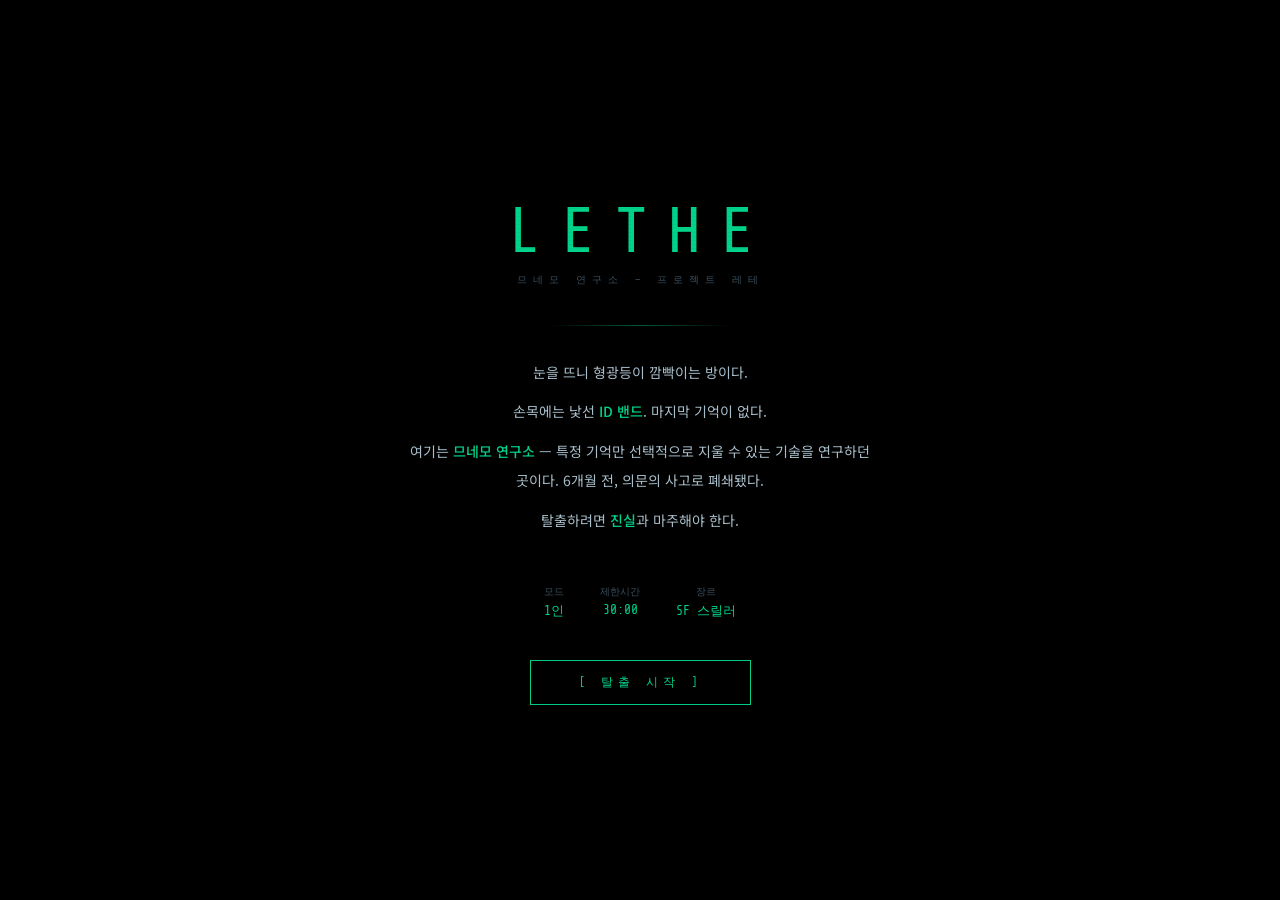
==== Project_Lethe.html @ cdc53a37 "git commit test" ====
<!DOCTYPE html>
<html lang="ko">
<head>
<meta charset="UTF-8">
<meta name="viewport" content="width=device-width, initial-scale=1.0">
<title>LETHE — 방탈출</title>
<link href="https://fonts.googleapis.com/css2?family=Share+Tech+Mono&family=Noto+Sans+KR:wght@300;400;500&display=swap" rel="stylesheet">
<style>
*{margin:0;padding:0;box-sizing:border-box}
:root{
  --bg:#060810;--panel:#0c1219;--sf:#101820;--bd:#1c2d3c;
  --ac:#00d48a;--adim:#005a3a;--aglow:rgba(0,212,138,.12);
  --red:#ff4040;--yel:#ffb000;--blu:#4a9eff;--pur:#9060ff;
  --t:#aac0cc;--td:#3a5060;--tw:#d8eeff;
}
body{background:var(--bg);color:var(--t);font-family:'Noto Sans KR',sans-serif;height:100vh;overflow:hidden;user-select:none}
body::after{content:'';position:fixed;inset:0;background:repeating-linear-gradient(0deg,transparent,transparent 3px,rgba(0,0,0,.04) 3px,rgba(0,0,0,.04) 4px);pointer-events:none;z-index:9000}

/* INTRO */
#intro{position:fixed;inset:0;background:#000;display:flex;flex-direction:column;align-items:center;justify-content:center;z-index:800;padding:40px;text-align:center}
.i-logo{font-family:'Share Tech Mono',monospace;font-size:64px;color:var(--ac);letter-spacing:18px;margin-bottom:6px;animation:glo 3s ease-in-out infinite alternate}
@keyframes glo{from{text-shadow:0 0 12px var(--ac)}to{text-shadow:0 0 50px var(--ac),0 0 90px rgba(0,212,138,.25)}}
.i-sub{font-family:'Share Tech Mono',monospace;color:var(--td);font-size:10px;letter-spacing:6px;margin-bottom:38px}
.i-div{width:180px;height:1px;background:linear-gradient(90deg,transparent,var(--adim),transparent);margin:0 auto 32px}
.i-story{max-width:460px;font-size:14px;line-height:2.1;color:var(--t);margin-bottom:40px}
.i-story p{margin-bottom:10px}
.hl{color:var(--ac);font-weight:500}
.i-meta{display:flex;gap:36px;margin-bottom:40px;font-family:'Share Tech Mono',monospace;font-size:10px;color:var(--td)}
.i-meta span{color:var(--ac);font-size:13px;display:block;margin-top:3px}
#sbtn{background:transparent;border:1px solid var(--ac);color:var(--ac);padding:13px 48px;font-family:'Share Tech Mono',monospace;font-size:12px;letter-spacing:5px;cursor:pointer;transition:all .3s;position:relative;overflow:hidden}
#sbtn::before{content:'';position:absolute;inset:0;background:var(--ac);transform:scaleX(0);transform-origin:left;transition:transform .3s;z-index:-1}
#sbtn:hover{color:#000;box-shadow:0 0 28px rgba(0,212,138,.3)}
#sbtn:hover::before{transform:scaleX(1)}

/* GAME LAYOUT */
#game{display:none;flex-direction:column;height:100vh}
#game.on{display:flex}
#hdr{height:46px;background:var(--panel);border-bottom:1px solid var(--bd);display:flex;align-items:center;justify-content:space-between;padding:0 20px;flex-shrink:0}
.h-ttl{font-family:'Share Tech Mono',monospace;color:var(--ac);font-size:14px;letter-spacing:5px}
#timer{font-family:'Share Tech Mono',monospace;font-size:22px;color:var(--yel);min-width:78px;text-align:center}
#timer.danger{color:var(--red);animation:tb 1s infinite}
@keyframes tb{0%,100%{opacity:1}50%{opacity:.25}}
#rlbl{font-family:'Share Tech Mono',monospace;color:var(--td);font-size:10px;letter-spacing:2px}
#prog{height:2px;background:var(--bd);flex-shrink:0}
#pfill{height:100%;background:var(--ac);box-shadow:0 0 6px var(--ac);transition:width .7s;width:0%}
#main{flex:1;display:flex;overflow:hidden}
#scene{flex:1;display:flex;flex-direction:column;overflow:hidden}
#rv{flex:1;position:relative;overflow:hidden}

/* ROOMS */
.room{position:absolute;inset:0;display:none}
.room.on{display:block}
.r-wall{position:absolute;top:0;left:0;right:0;bottom:46%}
.r-floor{position:absolute;top:54%;left:0;right:0;bottom:0}
.r-seam{position:absolute;top:53.5%;left:0;right:0;height:1.5px}
.r-ceil{position:absolute;top:0;left:0;right:0;height:3px}

#r1 .r-wall{background:linear-gradient(180deg,#060e10 0%,#08141a 100%)}
#r1 .r-floor{background:linear-gradient(180deg,#0a181e 0%,#0c1c22 100%)}
#r1 .r-seam{background:#1a3a44}
#r1 .r-ceil{background:rgba(0,212,138,.1);box-shadow:0 0 60px rgba(0,212,138,.12)}

#r2 .r-wall{background:linear-gradient(180deg,#070810 0%,#0a0c18 100%)}
#r2 .r-floor{background:linear-gradient(180deg,#0c1020 0%,#0e1428 100%)}
#r2 .r-seam{background:#1a2545}
#r2 .r-ceil{background:rgba(74,158,255,.08);box-shadow:0 0 60px rgba(74,158,255,.08)}

#r3 .r-wall{background:linear-gradient(180deg,#050508 0%,#080810 100%)}
#r3 .r-floor{background:linear-gradient(180deg,#09090f 0%,#0b0b14 100%)}
#r3 .r-seam{background:#18154a}
#r3 .r-ceil{background:rgba(144,96,255,.07);box-shadow:0 0 60px rgba(144,96,255,.08)}

.rname{position:absolute;bottom:10px;left:14px;font-family:'Share Tech Mono',monospace;font-size:9px;color:var(--td);letter-spacing:3px;border-left:2px solid var(--td);padding-left:7px;opacity:.4}

/* OBJECTS */
.obj{position:absolute;cursor:pointer;transition:filter .15s}
.obj:hover{filter:brightness(1.5)}
.obj-bg{position:absolute;inset:0;border:1px solid rgba(0,212,138,.1);transition:all .2s}
.obj:hover .obj-bg{border-color:rgba(0,212,138,.55);background:rgba(0,212,138,.04);box-shadow:0 0 14px rgba(0,212,138,.1)}
.illu{position:absolute;inset:0;width:100%;height:100%;pointer-events:none}
.lbl{position:absolute;bottom:-22px;left:50%;transform:translateX(-50%);font-family:'Share Tech Mono',monospace;font-size:9px;color:var(--ac);white-space:nowrap;opacity:0;transition:opacity .15s;background:rgba(0,0,0,.92);padding:2px 8px;pointer-events:none;border:1px solid rgba(0,212,138,.2)}
.obj:hover .lbl{opacity:1}
.dg{position:absolute;inset:0;border:2px solid rgba(0,212,138,.4);display:none;animation:dga 1.5s ease-in-out infinite alternate}
@keyframes dga{from{border-color:rgba(0,212,138,.2)}to{border-color:rgba(0,212,138,.65)}}

/* 미발견 오브젝트 탐색 힌트 */
.obj.undiscovered::after{content:'';position:absolute;inset:0;border:1px solid rgba(0,212,138,.18);animation:pulse-hint 3s ease-in-out infinite;pointer-events:none}
@keyframes pulse-hint{0%,100%{box-shadow:inset 0 0 0 0 rgba(0,212,138,0)}50%{box-shadow:inset 0 0 14px 2px rgba(0,212,138,.08)}}
.obj.found::after{display:none}
.obj.found{opacity:.65}

/* 탐색 안내 오버레이 */
#explore-tip{position:absolute;bottom:10px;left:50%;transform:translateX(-50%);background:rgba(0,20,14,.88);border:1px solid rgba(0,212,138,.25);padding:6px 18px;font-family:'Share Tech Mono',monospace;font-size:10px;color:rgba(0,212,138,.7);letter-spacing:2px;white-space:nowrap;animation:tip-fade 4s ease 2s forwards;pointer-events:none;z-index:100}
@keyframes tip-fade{0%{opacity:1}80%{opacity:1}100%{opacity:0;display:none}}

/* DIALOG */
#dlg{background:var(--panel);border-top:1px solid var(--bd);padding:13px 20px;min-height:90px;max-height:125px;overflow-y:auto;flex-shrink:0}
.d-lbl{font-family:'Share Tech Mono',monospace;font-size:9px;letter-spacing:3px;color:var(--adim);margin-bottom:5px}
#dtxt{font-size:13px;line-height:1.85;color:var(--t)}

/* INVENTORY */
#inv{width:192px;background:var(--panel);border-left:1px solid var(--bd);display:flex;flex-direction:column;flex-shrink:0}
.inv-h{padding:11px 14px 9px;border-bottom:1px solid var(--bd);font-family:'Share Tech Mono',monospace;font-size:9px;letter-spacing:3px;color:var(--td)}
#invlist{flex:1;overflow-y:auto;padding:8px;display:flex;flex-direction:column;gap:5px}
.ii{background:var(--sf);border:1px solid var(--bd);padding:9px 11px;cursor:pointer;transition:all .18s;display:flex;align-items:center;gap:9px}
.ii:hover{border-color:var(--adim);background:var(--aglow)}
.ii-ico{font-size:19px;line-height:1;flex-shrink:0}
.ii-n{font-size:11px;color:var(--tw);margin-bottom:1px}
.ii-d{font-size:10px;color:var(--td)}
.inv-empty{color:var(--td);font-size:11px;padding:14px;text-align:center}
.inv-tip{padding:9px 13px;font-size:10px;color:var(--td);border-top:1px solid var(--bd);line-height:1.6}

/* MODAL */
#mbg{position:fixed;inset:0;background:rgba(0,0,0,.9);display:none;align-items:center;justify-content:center;z-index:500}
#mbg.on{display:flex}
#mbox{background:var(--panel);border:1px solid var(--bd);width:440px;max-height:84vh;overflow-y:auto;position:relative;animation:mi .2s ease}
@keyframes mi{from{transform:translateY(14px);opacity:0}to{transform:translateY(0);opacity:1}}
.m-hdr{padding:14px 18px;border-bottom:1px solid var(--bd);display:flex;justify-content:space-between;align-items:center}
.m-ttl{font-family:'Share Tech Mono',monospace;color:var(--ac);font-size:11px;letter-spacing:3px}
.m-x{background:none;border:none;color:var(--td);cursor:pointer;font-size:16px;padding:0 3px;transition:color .15s;line-height:1}
.m-x:hover{color:var(--red)}
.m-body{padding:18px;font-size:13px;line-height:1.85;color:var(--t)}
.doc{background:#030906;border:1px solid var(--adim);padding:18px;font-family:'Share Tech Mono',monospace;font-size:11px;line-height:2;margin-top:12px}
.doc-ttl{color:var(--ac);font-size:11px;margin-bottom:10px;padding-bottom:7px;border-bottom:1px solid var(--adim)}
.dhl{color:var(--yel)}.drd{color:var(--red)}.ddim{color:var(--td);font-size:10px}

/* NUMPAD */
.np{margin-top:14px}
.npd{background:#000;border:1px solid var(--adim);padding:12px;text-align:center;font-family:'Share Tech Mono',monospace;font-size:26px;color:var(--ac);letter-spacing:10px;min-height:54px;margin-bottom:9px;text-shadow:0 0 8px var(--ac)}
.npg{display:grid;grid-template-columns:repeat(3,1fr);gap:4px}
.nb{background:var(--sf);border:1px solid var(--bd);color:var(--t);padding:12px;font-family:'Share Tech Mono',monospace;font-size:15px;cursor:pointer;transition:all .12s}
.nb:hover{background:#1a2a3a;border-color:var(--adim);color:var(--ac)}
.nb-ok{grid-column:span 2;background:var(--adim);color:#000;font-weight:700}
.nb-ok:hover{background:var(--ac);border-color:var(--ac);color:#000}
.nb-del{color:var(--red)}
.npm{text-align:center;font-family:'Share Tech Mono',monospace;font-size:10px;height:18px;margin-top:7px}
.npm-e{color:var(--red)}.npm-ok{color:var(--ac)}

/* VIDEO */
.vf{background:#000;border:1px solid var(--adim);padding:18px;text-align:center;margin-bottom:14px;position:relative}
.vf::before{content:'● REC';position:absolute;top:8px;right:10px;color:var(--red);font-family:'Share Tech Mono',monospace;font-size:9px;animation:rb 1s infinite}
@keyframes rb{0%,100%{opacity:1}50%{opacity:0}}
.vasc{font-family:'Share Tech Mono',monospace;font-size:9px;line-height:1.4;color:var(--adim)}

/* ENDING */
#end{position:fixed;inset:0;background:#000;display:none;flex-direction:column;align-items:center;justify-content:center;z-index:700;padding:40px;text-align:center}
#end.on{display:flex}
.e-clr{font-family:'Share Tech Mono',monospace;color:var(--td);font-size:11px;letter-spacing:3px;margin-bottom:8px}
.e-h1{font-family:'Share Tech Mono',monospace;color:var(--ac);font-size:30px;letter-spacing:8px;margin-bottom:34px;text-shadow:0 0 40px var(--ac)}
.letter{max-width:490px;background:#050d08;border:1px solid var(--adim);padding:30px;text-align:left;font-size:14px;line-height:2.2;animation:ltr 1s ease}
@keyframes ltr{from{opacity:0;transform:translateY(22px)}to{opacity:1;transform:translateY(0)}}
.lp{margin-bottom:14px}.lsig{margin-top:20px;color:var(--td);font-style:italic}.lnm{color:var(--ac);font-weight:500}
#ra{margin-top:34px;background:transparent;border:1px solid var(--adim);color:var(--ac);padding:11px 34px;font-family:'Share Tech Mono',monospace;font-size:11px;letter-spacing:4px;cursor:pointer;transition:all .3s}
#ra:hover{background:var(--adim)}

/* GAMEOVER */
#go{position:fixed;inset:0;background:rgba(0,0,0,.95);display:none;flex-direction:column;align-items:center;justify-content:center;z-index:750;text-align:center;padding:40px}
#go.on{display:flex}
.go-h{font-family:'Share Tech Mono',monospace;color:var(--red);font-size:32px;letter-spacing:8px;margin-bottom:18px;text-shadow:0 0 30px var(--red)}
.go-t{font-size:14px;color:var(--td);line-height:2;margin-bottom:28px}
#goa{background:transparent;border:1px solid var(--red);color:var(--red);padding:11px 34px;font-family:'Share Tech Mono',monospace;font-size:11px;letter-spacing:4px;cursor:pointer}
#goa:hover{background:rgba(255,64,64,.08)}
</style>
</head>
<body>

<div id="intro">
  <div class="i-logo">LETHE</div>
  <div class="i-sub">므네모 연구소 — 프로젝트 레테</div>
  <div class="i-div"></div>
  <div class="i-story">
    <p>눈을 뜨니 형광등이 깜빡이는 방이다.</p>
    <p>손목에는 낯선 <span class="hl">ID 밴드</span>. 마지막 기억이 없다.</p>
    <p>여기는 <span class="hl">므네모 연구소</span> — 특정 기억만 선택적으로 지울 수 있는 기술을 연구하던 곳이다. 6개월 전, 의문의 사고로 폐쇄됐다.</p>
    <p>탈출하려면 <span class="hl">진실</span>과 마주해야 한다.</p>
  </div>
  <div class="i-meta">
    <div><div>모드</div><span>1인</span></div>
    <div><div>제한시간</div><span>30:00</span></div>
    <div><div>장르</div><span>SF 스릴러</span></div>
  </div>
  <button id="sbtn" onclick="startGame()">[ 탈출 시작 ]</button>
</div>

<div id="game">
  <div id="hdr">
    <div class="h-ttl">LETHE</div>
    <div id="timer">30:00</div>
    <div id="rlbl">LOADING...</div>
  </div>
  <div id="prog"><div id="pfill"></div></div>
  <div id="main">
    <div id="scene">
      <div id="rv">

        <!-- ROOM 1 격리병동 -->
        <div id="r1" class="room">
          <div class="r-wall"></div><div class="r-floor"></div><div class="r-seam"></div><div class="r-ceil"></div>
          <div id="explore-tip">↖ 오브젝트를 탐색하세요</div>
          <!-- 바닥 타일 -->
          <svg style="position:absolute;top:54%;left:0;width:100%;height:46%;pointer-events:none;opacity:.2" viewBox="0 0 800 200" preserveAspectRatio="none">
            <line x1="0" y1="50" x2="800" y2="50" stroke="#1a4050" stroke-width="1"/>
            <line x1="0" y1="100" x2="800" y2="100" stroke="#1a4050" stroke-width="1"/>
            <line x1="0" y1="150" x2="800" y2="150" stroke="#1a4050" stroke-width=".5"/>
            <line x1="160" y1="0" x2="160" y2="200" stroke="#1a4050" stroke-width=".5"/>
            <line x1="320" y1="0" x2="320" y2="200" stroke="#1a4050" stroke-width=".5"/>
            <line x1="480" y1="0" x2="480" y2="200" stroke="#1a4050" stroke-width=".5"/>
            <line x1="640" y1="0" x2="640" y2="200" stroke="#1a4050" stroke-width=".5"/>
          </svg>
          <!-- 천장 조명 -->
          <svg style="position:absolute;top:0;left:35%;width:30%;height:6%;pointer-events:none;opacity:.6" viewBox="0 0 200 20" preserveAspectRatio="none">
            <rect x="50" y="1" width="100" height="6" stroke="rgba(180,230,210,.3)" stroke-width="1" fill="rgba(180,230,210,.05)"/>
            <line x1="65" y1="7" x2="60" y2="19" stroke="rgba(180,230,210,.08)" stroke-width="10"/>
            <line x1="100" y1="7" x2="100" y2="19" stroke="rgba(180,230,210,.08)" stroke-width="10"/>
            <line x1="135" y1="7" x2="140" y2="19" stroke="rgba(180,230,210,.08)" stroke-width="10"/>
          </svg>

          <!-- 화이트보드 -->
          <div class="obj undiscovered" style="left:5%;top:7%;width:24%;height:25%" onclick="act(1,'wb')" id="o-wb">
            <div class="obj-bg"></div>
            <svg class="illu" viewBox="0 0 240 125" preserveAspectRatio="xMidYMid meet">
              <rect x="6" y="5" width="228" height="106" rx="2" stroke="rgba(0,180,100,.5)" stroke-width="2" fill="none"/>
              <rect x="13" y="12" width="214" height="90" stroke="rgba(0,160,80,.2)" stroke-width="1" fill="rgba(200,240,210,.02)"/>
              <text x="15" y="26" fill="rgba(0,212,138,.35)" font-family="monospace" font-size="9">MEMO</text>
              <line x1="15" y1="34" x2="225" y2="34" stroke="rgba(0,200,120,.2)" stroke-width="1.5"/>
              <line x1="15" y1="46" x2="195" y2="46" stroke="rgba(0,200,120,.15)" stroke-width="1"/>
              <line x1="15" y1="56" x2="205" y2="56" stroke="rgba(0,200,120,.12)" stroke-width="1"/>
              <line x1="15" y1="66" x2="180" y2="66" stroke="rgba(0,200,120,.1)" stroke-width="1"/>
              <line x1="15" y1="76" x2="190" y2="76" stroke="rgba(0,200,120,.08)" stroke-width="1"/>
              <line x1="15" y1="86" x2="170" y2="86" stroke="rgba(0,200,120,.06)" stroke-width="1"/>
              <line x1="6" y1="111" x2="234" y2="111" stroke="rgba(0,160,80,.45)" stroke-width="3"/>
              <rect x="96" y="112" width="48" height="7" rx="1" stroke="rgba(0,160,80,.3)" stroke-width="1" fill="none"/>
            </svg>
            <div class="lbl">화이트보드</div>
          </div>

          <!-- 침대 -->
          <div class="obj undiscovered" style="left:6%;top:43%;width:42%;height:35%" onclick="act(1,'bed')" id="o-bed">
            <div class="obj-bg"></div>
            <svg class="illu" viewBox="0 0 420 175" preserveAspectRatio="xMidYMid meet">
              <rect x="6" y="6" width="408" height="163" rx="3" stroke="rgba(0,150,100,.4)" stroke-width="2" fill="none"/>
              <!-- 헤드보드 -->
              <rect x="6" y="6" width="50" height="163" stroke="rgba(0,150,100,.45)" stroke-width="1.5" fill="rgba(0,60,40,.1)"/>
              <line x1="18" y1="18" x2="18" y2="158" stroke="rgba(0,150,100,.2)" stroke-width="1"/>
              <line x1="30" y1="18" x2="30" y2="158" stroke="rgba(0,150,100,.18)" stroke-width="1"/>
              <line x1="42" y1="18" x2="42" y2="158" stroke="rgba(0,150,100,.15)" stroke-width="1"/>
              <!-- 베개 -->
              <rect x="62" y="14" width="80" height="56" rx="8" stroke="rgba(100,200,160,.5)" stroke-width="1.5" fill="rgba(100,200,160,.04)"/>
              <line x1="72" y1="28" x2="132" y2="28" stroke="rgba(100,200,160,.2)" stroke-width="1"/>
              <line x1="72" y1="38" x2="128" y2="38" stroke="rgba(100,200,160,.15)" stroke-width="1"/>
              <line x1="72" y1="48" x2="126" y2="48" stroke="rgba(100,200,160,.1)" stroke-width="1"/>
              <!-- 이불 -->
              <rect x="62" y="80" width="348" height="80" rx="2" stroke="rgba(0,130,80,.3)" stroke-width="1" fill="rgba(0,60,40,.04)"/>
              <line x1="62" y1="98" x2="410" y2="98" stroke="rgba(0,130,80,.15)" stroke-width="1"/>
              <line x1="62" y1="116" x2="410" y2="116" stroke="rgba(0,130,80,.1)" stroke-width="1"/>
              <!-- 풋보드 -->
              <rect x="374" y="6" width="40" height="163" stroke="rgba(0,150,100,.4)" stroke-width="1.5" fill="rgba(0,60,40,.08)"/>
            </svg>
            <div class="lbl">침대</div>
          </div>

          <!-- ID밴드 -->
          <div class="obj undiscovered" style="left:6%;top:81%;width:16%;height:11%" onclick="act(1,'idband')" id="o-idband">
            <div class="obj-bg" style="border-color:rgba(74,158,255,.25)"></div>
            <svg class="illu" viewBox="0 0 160 55" preserveAspectRatio="xMidYMid meet">
              <rect x="4" y="24" width="152" height="26" rx="2" stroke="rgba(0,150,100,.2)" stroke-width="1" fill="none"/>
              <path d="M18,6 Q80,1 142,6 L140,22 Q80,28 20,22 Z" stroke="rgba(74,158,255,.65)" stroke-width="1.5" fill="rgba(10,30,100,.2)"/>
              <rect x="60" y="4" width="40" height="20" rx="3" stroke="rgba(100,180,255,.6)" stroke-width="1.5" fill="rgba(15,40,130,.3)"/>
              <line x1="66" y1="9" x2="94" y2="9" stroke="rgba(100,180,255,.35)" stroke-width="1"/>
              <line x1="66" y1="14" x2="90" y2="14" stroke="rgba(100,180,255,.25)" stroke-width="1"/>
              <line x1="66" y1="19" x2="88" y2="19" stroke="rgba(100,180,255,.2)" stroke-width="1"/>
              <text x="62" y="9" fill="rgba(74,158,255,.45)" font-family="monospace" font-size="5">ID BAND</text>
            </svg>
            <div class="lbl">ID 밴드</div>
          </div>

          <!-- 사물함 -->
          <div class="obj" id="obj-locker" style="left:57%;top:9%;width:18%;height:58%" onclick="act(1,'locker')">
            <div class="obj-bg"></div>
            <svg class="illu" viewBox="0 0 180 290" preserveAspectRatio="xMidYMid meet">
              <rect x="8" y="5" width="164" height="280" rx="3" stroke="rgba(0,180,120,.4)" stroke-width="2" fill="none"/>
              <line x1="8" y1="105" x2="172" y2="105" stroke="rgba(0,180,120,.25)" stroke-width="1.5"/>
              <!-- 상단 문 -->
              <rect x="14" y="10" width="152" height="88" rx="1" stroke="rgba(0,160,100,.2)" stroke-width="1" fill="none"/>
              <rect x="76" y="48" width="28" height="12" rx="3" stroke="rgba(0,212,138,.5)" stroke-width="1.5" fill="none"/>
              <circle cx="90" cy="54" r="3.5" stroke="rgba(0,212,138,.4)" stroke-width="1" fill="none"/>
              <!-- 상단 자물쇠 -->
              <rect x="64" y="22" width="52" height="22" rx="3" stroke="rgba(255,176,0,.5)" stroke-width="1.5" fill="rgba(40,28,0,.3)"/>
              <circle cx="78" cy="33" r="3" stroke="rgba(255,176,0,.4)" stroke-width="1" fill="none"/>
              <circle cx="90" cy="33" r="3" stroke="rgba(255,176,0,.4)" stroke-width="1" fill="none"/>
              <circle cx="102" cy="33" r="3" stroke="rgba(255,176,0,.4)" stroke-width="1" fill="none"/>
              <text x="69" y="20" fill="rgba(255,176,0,.35)" font-family="monospace" font-size="5">LOCK</text>
              <!-- 하단 문 -->
              <rect x="14" y="111" width="152" height="162" rx="1" stroke="rgba(0,160,100,.2)" stroke-width="1" fill="none"/>
              <rect x="76" y="190" width="28" height="12" rx="3" stroke="rgba(0,212,138,.45)" stroke-width="1.5" fill="none"/>
              <!-- 환기 슬릿 -->
              <line x1="18" y1="122" x2="162" y2="122" stroke="rgba(0,180,120,.15)" stroke-width="1"/>
              <line x1="18" y1="131" x2="162" y2="131" stroke="rgba(0,180,120,.12)" stroke-width="1"/>
              <line x1="18" y1="140" x2="162" y2="140" stroke="rgba(0,180,120,.1)" stroke-width="1"/>
            </svg>
            <div class="lbl" id="locker-lbl">사물함 [잠김]</div>
          </div>

          <!-- 사무실 문 -->
          <div class="obj" id="obj-door1" style="left:81%;top:15%;width:13%;height:55%" onclick="act(1,'door1')">
            <div class="obj-bg"></div>
            <div class="dg" id="dg1"></div>
            <svg class="illu" viewBox="0 0 130 275" preserveAspectRatio="xMidYMid meet">
              <rect x="5" y="4" width="120" height="267" rx="2" stroke="rgba(0,160,90,.4)" stroke-width="2.5" fill="none"/>
              <rect x="13" y="12" width="104" height="84" rx="1" stroke="rgba(0,140,80,.22)" stroke-width="1" fill="none"/>
              <rect x="13" y="104" width="104" height="84" rx="1" stroke="rgba(0,140,80,.22)" stroke-width="1" fill="none"/>
              <rect x="13" y="196" width="104" height="68" rx="1" stroke="rgba(0,140,80,.18)" stroke-width="1" fill="none"/>
              <circle cx="99" cy="158" r="7" stroke="rgba(0,212,138,.45)" stroke-width="1.5" fill="none"/>
              <line x1="106" y1="158" x2="118" y2="158" stroke="rgba(0,212,138,.45)" stroke-width="2.5"/>
              <rect x="86" y="144" width="14" height="20" rx="2" stroke="rgba(255,176,0,.45)" stroke-width="1.5" fill="none"/>
              <path d="M88,144 Q93,135 99,144" stroke="rgba(255,176,0,.45)" stroke-width="1.5" fill="none"/>
              <text x="8" y="271" fill="rgba(0,212,138,.22)" font-family="monospace" font-size="6">R-02 →</text>
            </svg>
            <div class="lbl" id="door1-lbl">사무실 문 [잠김]</div>
          </div>

          <div class="rname">ROOM 01 — 격리 병동</div>
        </div>

        <!-- ROOM 2 연구원 사무실 -->
        <div id="r2" class="room">
          <div class="r-wall"></div><div class="r-floor"></div><div class="r-seam"></div><div class="r-ceil"></div>
          <!-- 바닥 카펫 -->
          <svg style="position:absolute;top:54%;left:4%;width:74%;height:44%;pointer-events:none;opacity:.18" viewBox="0 0 600 180" preserveAspectRatio="none">
            <rect x="4" y="4" width="592" height="172" stroke="#2a3560" stroke-width="1.5" fill="none"/>
            <rect x="12" y="12" width="576" height="156" stroke="#202848" stroke-width="1" fill="none"/>
          </svg>

          <!-- 연구 일지 -->
          <div class="obj undiscovered" id="o-journal" style="left:5%;top:42%;width:17%;height:20%" onclick="act(2,'journal')">
            <div class="obj-bg" style="border-color:rgba(255,176,0,.2)"></div>
            <svg class="illu" viewBox="0 0 190 110" preserveAspectRatio="xMidYMid meet">
              <rect x="20" y="4" width="150" height="100" rx="2" stroke="rgba(200,140,0,.5)" stroke-width="2" fill="none"/>
              <rect x="20" y="4" width="18" height="100" rx="1" stroke="rgba(200,140,0,.4)" stroke-width="1.5" fill="rgba(40,28,0,.2)"/>
              <line x1="46" y1="18" x2="162" y2="18" stroke="rgba(200,140,0,.25)" stroke-width="1"/>
              <line x1="46" y1="28" x2="156" y2="28" stroke="rgba(200,140,0,.2)" stroke-width="1"/>
              <line x1="46" y1="38" x2="158" y2="38" stroke="rgba(200,140,0,.18)" stroke-width="1"/>
              <line x1="46" y1="48" x2="148" y2="48" stroke="rgba(200,140,0,.15)" stroke-width="1"/>
              <line x1="46" y1="58" x2="152" y2="58" stroke="rgba(200,140,0,.12)" stroke-width="1"/>
              <line x1="46" y1="68" x2="144" y2="68" stroke="rgba(200,140,0,.1)" stroke-width="1"/>
              <line x1="46" y1="78" x2="150" y2="78" stroke="rgba(200,140,0,.08)" stroke-width="1"/>
              <line x1="130" y1="4" x2="126" y2="22" stroke="rgba(255,80,80,.5)" stroke-width="2"/>
              <text x="26" y="14" fill="rgba(255,176,0,.35)" font-family="monospace" font-size="6">JOURNAL</text>
            </svg>
            <div class="lbl">연구 일지</div>
          </div>

          <!-- 책상 -->
          <div class="obj" style="left:24%;top:63%;width:38%;height:12%" onclick="act(2,'desk')">
            <div class="obj-bg" style="opacity:.35"></div>
            <svg class="illu" viewBox="0 0 580 75" preserveAspectRatio="none">
              <rect x="3" y="3" width="574" height="24" rx="2" stroke="rgba(40,80,120,.5)" stroke-width="1.5" fill="rgba(20,40,70,.1)"/>
              <line x1="14" y1="27" x2="14" y2="72" stroke="rgba(40,80,120,.3)" stroke-width="2"/>
              <line x1="52" y1="27" x2="52" y2="72" stroke="rgba(40,80,120,.2)" stroke-width="1"/>
              <line x1="528" y1="27" x2="528" y2="72" stroke="rgba(40,80,120,.3)" stroke-width="2"/>
              <line x1="566" y1="27" x2="566" y2="72" stroke="rgba(40,80,120,.2)" stroke-width="1"/>
              <line x1="52" y1="72" x2="528" y2="72" stroke="rgba(40,80,120,.15)" stroke-width="1"/>
            </svg>
            <div class="lbl">책상</div>
          </div>

          <!-- 포스트잇 -->
          <div class="obj undiscovered" id="o-sticky" style="left:5%;top:18%;width:13%;height:16%" onclick="act(2,'sticky')">
            <div class="obj-bg" style="border-color:rgba(255,200,0,.3)"></div>
            <svg class="illu" viewBox="0 0 120 65" preserveAspectRatio="xMidYMid meet">
              <polygon points="8,4 112,4 112,61 8,61" stroke="rgba(255,200,0,.5)" stroke-width="1.5" fill="rgba(40,35,0,.2)"/>
              <polygon points="90,4 112,4 112,24" stroke="rgba(255,200,0,.4)" stroke-width="1" fill="rgba(80,65,0,.3)"/>
              <line x1="16" y1="20" x2="88" y2="20" stroke="rgba(255,200,0,.3)" stroke-width="1"/>
              <line x1="16" y1="30" x2="84" y2="30" stroke="rgba(255,200,0,.25)" stroke-width="1"/>
              <line x1="16" y1="40" x2="80" y2="40" stroke="rgba(255,200,0,.2)" stroke-width="1"/>
              <line x1="16" y1="50" x2="76" y2="50" stroke="rgba(255,200,0,.15)" stroke-width="1"/>
              <text x="13" y="14" fill="rgba(255,200,0,.4)" font-family="monospace" font-size="7">NOTE!</text>
            </svg>
            <div class="lbl">포스트잇</div>
          </div>

          <!-- 모니터 -->
          <div class="obj undiscovered" id="obj-computer" style="left:25%;top:29%;width:27%;height:25%" onclick="act(2,'computer')">
            <div class="obj-bg" style="border-color:rgba(74,158,255,.18)"></div>
            <svg class="illu" viewBox="0 0 270 125" preserveAspectRatio="xMidYMid meet">
              <rect x="6" y="5" width="258" height="90" rx="4" stroke="rgba(40,100,200,.5)" stroke-width="2" fill="rgba(4,8,20,.5)"/>
              <rect x="14" y="12" width="242" height="75" rx="2" stroke="rgba(30,80,180,.3)" stroke-width="1" fill="rgba(4,10,28,.6)"/>
              <line x1="28" y1="30" x2="242" y2="30" stroke="rgba(40,100,200,.12)" stroke-width="1"/>
              <line x1="28" y1="42" x2="218" y2="42" stroke="rgba(40,100,200,.1)" stroke-width="1"/>
              <line x1="28" y1="54" x2="224" y2="54" stroke="rgba(40,100,200,.08)" stroke-width="1"/>
              <rect x="110" y="35" width="50" height="34" rx="2" stroke="rgba(255,176,0,.45)" stroke-width="1.5" fill="rgba(30,22,0,.3)"/>
              <rect x="118" y="28" width="34" height="12" rx="4" stroke="rgba(255,176,0,.4)" stroke-width="1.5" fill="none"/>
              <circle cx="135" cy="53" r="5" stroke="rgba(255,176,0,.4)" stroke-width="1" fill="none"/>
              <text x="75" y="76" fill="rgba(74,158,255,.18)" font-family="monospace" font-size="9">LOCKED</text>
              <line x1="126" y1="95" x2="126" y2="113" stroke="rgba(40,100,200,.3)" stroke-width="3"/>
              <line x1="102" y1="113" x2="150" y2="113" stroke="rgba(40,100,200,.3)" stroke-width="2"/>
              <line x1="100" y1="108" x2="102" y2="121" stroke="rgba(40,100,200,.2)" stroke-width="1.5"/>
              <line x1="152" y1="108" x2="150" y2="121" stroke="rgba(40,100,200,.2)" stroke-width="1.5"/>
            </svg>
            <div class="lbl" id="comp-lbl">컴퓨터 [잠김]</div>
          </div>

          <!-- 파일 캐비닛 -->
          <div class="obj undiscovered" id="obj-cabinet" style="left:62%;top:22%;width:17%;height:54%" onclick="act(2,'cabinet')">
            <div class="obj-bg"></div>
            <svg class="illu" viewBox="0 0 180 260" preserveAspectRatio="xMidYMid meet">
              <rect x="8" y="5" width="164" height="250" rx="3" stroke="rgba(60,100,200,.4)" stroke-width="2" fill="none"/>
              <!-- 서랍 1 -->
              <rect x="14" y="12" width="152" height="56" rx="1" stroke="rgba(60,100,200,.25)" stroke-width="1" fill="none"/>
              <rect x="64" y="36" width="52" height="10" rx="2" stroke="rgba(74,158,255,.5)" stroke-width="1.5" fill="none"/>
              <line x1="88" y1="40" x2="100" y2="40" stroke="rgba(74,158,255,.3)" stroke-width="1"/>
              <!-- 서랍 2 -->
              <rect x="14" y="74" width="152" height="56" rx="1" stroke="rgba(60,100,200,.25)" stroke-width="1" fill="none"/>
              <rect x="64" y="98" width="52" height="10" rx="2" stroke="rgba(74,158,255,.45)" stroke-width="1.5" fill="none"/>
              <!-- 서랍 3 잠금 -->
              <rect x="14" y="136" width="152" height="56" rx="1" stroke="rgba(255,176,0,.35)" stroke-width="1.5" fill="rgba(20,14,0,.1)"/>
              <rect x="64" y="160" width="52" height="10" rx="2" stroke="rgba(255,176,0,.5)" stroke-width="1.5" fill="none"/>
              <rect x="80" y="146" width="20" height="18" rx="3" stroke="rgba(255,176,0,.5)" stroke-width="1.5" fill="none"/>
              <path d="M83,146 Q90,137 97,146" stroke="rgba(255,176,0,.5)" stroke-width="1.5" fill="none"/>
              <circle cx="90" cy="155" r="3" stroke="rgba(255,176,0,.4)" stroke-width="1" fill="none"/>
              <!-- 서랍 4 -->
              <rect x="14" y="198" width="152" height="48" rx="1" stroke="rgba(60,100,200,.2)" stroke-width="1" fill="none"/>
              <rect x="64" y="218" width="52" height="8" rx="2" stroke="rgba(74,158,255,.35)" stroke-width="1" fill="none"/>
            </svg>
            <div class="lbl" id="cab-lbl">캐비닛 [잠김]</div>
          </div>

          <!-- 실험실 문 -->
          <div class="obj" id="obj-door2" style="left:84%;top:14%;width:12%;height:57%" onclick="act(2,'door2')">
            <div class="obj-bg" style="border-color:rgba(144,96,255,.2)"></div>
            <div class="dg" id="dg2"></div>
            <svg class="illu" viewBox="0 0 120 275" preserveAspectRatio="xMidYMid meet">
              <rect x="5" y="4" width="110" height="267" rx="2" stroke="rgba(120,80,220,.4)" stroke-width="2.5" fill="none"/>
              <rect x="13" y="12" width="94" height="80" rx="1" stroke="rgba(100,60,200,.22)" stroke-width="1" fill="none"/>
              <rect x="13" y="100" width="94" height="80" rx="1" stroke="rgba(100,60,200,.22)" stroke-width="1" fill="none"/>
              <rect x="13" y="188" width="94" height="72" rx="1" stroke="rgba(100,60,200,.18)" stroke-width="1" fill="none"/>
              <circle cx="90" cy="152" r="6" stroke="rgba(144,96,255,.5)" stroke-width="1.5" fill="none"/>
              <line x1="96" y1="152" x2="108" y2="152" stroke="rgba(144,96,255,.5)" stroke-width="2.5"/>
              <rect x="76" y="138" width="14" height="20" rx="2" stroke="rgba(255,176,0,.45)" stroke-width="1.5" fill="none"/>
              <path d="M78,138 Q83,129 90,138" stroke="rgba(255,176,0,.45)" stroke-width="1.5" fill="none"/>
              <text x="7" y="271" fill="rgba(144,96,255,.28)" font-family="monospace" font-size="6">LAB →</text>
            </svg>
            <div class="lbl" id="door2-lbl">실험실 문 [잠김]</div>
          </div>

          <div class="rname">ROOM 02 — 연구원 사무실</div>
        </div>

        <!-- ROOM 3 실험실 -->
        <div id="r3" class="room">
          <div class="r-wall"></div><div class="r-floor"></div><div class="r-seam"></div><div class="r-ceil"></div>
          <!-- 바닥 반사 -->
          <svg style="position:absolute;top:54%;left:0;width:100%;height:44%;pointer-events:none;opacity:.12" viewBox="0 0 800 180" preserveAspectRatio="none">
            <line x1="400" y1="0" x2="400" y2="180" stroke="#5030c0" stroke-width="80" opacity=".25"/>
            <line x1="0" y1="60" x2="800" y2="60" stroke="#18154a" stroke-width="1"/>
            <line x1="0" y1="120" x2="800" y2="120" stroke="#18154a" stroke-width=".5"/>
          </svg>

          <!-- 연구원 프로필 사진 벽 -->
          <div class="obj undiscovered" id="o-profiles" style="left:3%;top:4%;width:43%;height:44%" onclick="act(3,'profiles')">
            <div class="obj-bg" style="border-color:rgba(144,96,255,.2)"></div>
            <svg class="illu" viewBox="0 0 460 220" preserveAspectRatio="xMidYMid meet">
              <rect x="4" y="4" width="452" height="212" rx="2" stroke="rgba(100,60,200,.2)" stroke-width="1" fill="none"/>
              <!-- 사진 6장 행1 -->
              <rect x="12" y="12" width="62" height="76" rx="1" stroke="rgba(120,70,210,.35)" stroke-width="1" fill="rgba(18,8,36,.3)"/>
              <circle cx="43" cy="36" r="13" stroke="rgba(120,70,210,.25)" stroke-width="1" fill="none"/>
              <rect x="17" y="54" width="52" height="28" rx="1" stroke="rgba(120,70,210,.15)" stroke-width=".5" fill="none"/>
              <line x1="20" y1="62" x2="64" y2="62" stroke="rgba(120,70,210,.2)" stroke-width="1"/>
              <line x1="22" y1="70" x2="62" y2="70" stroke="rgba(120,70,210,.15)" stroke-width="1"/>

              <rect x="82" y="12" width="62" height="76" rx="1" stroke="rgba(120,70,210,.35)" stroke-width="1" fill="rgba(18,8,36,.3)"/>
              <circle cx="113" cy="36" r="13" stroke="rgba(120,70,210,.25)" stroke-width="1" fill="none"/>
              <line x1="90" y1="62" x2="134" y2="62" stroke="rgba(120,70,210,.2)" stroke-width="1"/>
              <line x1="92" y1="70" x2="132" y2="70" stroke="rgba(120,70,210,.15)" stroke-width="1"/>

              <!-- 강조 사진: 김민준 -->
              <rect x="152" y="12" width="62" height="76" rx="1" stroke="rgba(0,212,138,.55)" stroke-width="1.5" fill="rgba(0,40,25,.2)"/>
              <circle cx="183" cy="36" r="13" stroke="rgba(0,212,138,.45)" stroke-width="1.5" fill="none"/>
              <line x1="160" y1="62" x2="204" y2="62" stroke="rgba(0,212,138,.3)" stroke-width="1"/>
              <line x1="162" y1="70" x2="200" y2="70" stroke="rgba(0,212,138,.25)" stroke-width="1"/>
              <text x="154" y="96" fill="rgba(0,212,138,.45)" font-family="monospace" font-size="6">김민준</text>
              <text x="152" y="104" fill="rgba(0,212,138,.3)" font-family="monospace" font-size="5">연구원</text>

              <rect x="222" y="12" width="62" height="76" rx="1" stroke="rgba(120,70,210,.35)" stroke-width="1" fill="rgba(18,8,36,.3)"/>
              <circle cx="253" cy="36" r="13" stroke="rgba(120,70,210,.25)" stroke-width="1" fill="none"/>
              <line x1="230" y1="62" x2="274" y2="62" stroke="rgba(120,70,210,.2)" stroke-width="1"/>

              <rect x="292" y="12" width="62" height="76" rx="1" stroke="rgba(120,70,210,.35)" stroke-width="1" fill="rgba(18,8,36,.3)"/>
              <circle cx="323" cy="36" r="13" stroke="rgba(120,70,210,.25)" stroke-width="1" fill="none"/>
              <line x1="300" y1="62" x2="344" y2="62" stroke="rgba(120,70,210,.2)" stroke-width="1"/>

              <rect x="362" y="12" width="62" height="76" rx="1" stroke="rgba(120,70,210,.3)" stroke-width="1" fill="rgba(18,8,36,.3)"/>
              <circle cx="393" cy="36" r="13" stroke="rgba(120,70,210,.22)" stroke-width="1" fill="none"/>

              <!-- 행 2 -->
              <rect x="12" y="97" width="62" height="76" rx="1" stroke="rgba(120,70,210,.28)" stroke-width="1" fill="rgba(18,8,36,.3)"/>
              <circle cx="43" cy="121" r="13" stroke="rgba(120,70,210,.2)" stroke-width="1" fill="none"/>
              <rect x="82" y="97" width="62" height="76" rx="1" stroke="rgba(120,70,210,.28)" stroke-width="1" fill="rgba(18,8,36,.3)"/>
              <circle cx="113" cy="121" r="13" stroke="rgba(120,70,210,.2)" stroke-width="1" fill="none"/>
              <rect x="152" y="97" width="62" height="76" rx="1" stroke="rgba(120,70,210,.28)" stroke-width="1" fill="rgba(18,8,36,.3)"/>
              <circle cx="183" cy="121" r="13" stroke="rgba(120,70,210,.2)" stroke-width="1" fill="none"/>
              <rect x="222" y="97" width="62" height="76" rx="1" stroke="rgba(120,70,210,.28)" stroke-width="1" fill="rgba(18,8,36,.3)"/>
              <circle cx="253" cy="121" r="13" stroke="rgba(120,70,210,.2)" stroke-width="1" fill="none"/>

              <text x="6" y="210" fill="rgba(120,70,210,.28)" font-family="monospace" font-size="7">PROJECT LETHE — 연구팀 프로필</text>
            </svg>
            <div class="lbl">연구원 프로필 사진</div>
          </div>

          <!-- 뇌파 측정 장치 -->
          <div class="obj undiscovered" id="o-scanner" style="left:48%;top:12%;width:23%;height:58%" onclick="act(3,'scanner')">
            <div class="obj-bg" style="border-color:rgba(144,96,255,.18)"></div>
            <svg class="illu" viewBox="0 0 280 240" preserveAspectRatio="xMidYMid meet">
              <!-- 헬멧 상단 -->
              <ellipse cx="140" cy="60" rx="96" ry="55" stroke="rgba(120,80,220,.4)" stroke-width="2" fill="rgba(8,6,20,.4)"/>
              <ellipse cx="140" cy="60" rx="78" ry="40" stroke="rgba(120,80,220,.22)" stroke-width="1" fill="none"/>
              <ellipse cx="140" cy="60" rx="56" ry="27" stroke="rgba(144,96,255,.32)" stroke-width="1" fill="rgba(18,8,48,.3)"/>
              <circle cx="140" cy="60" r="16" stroke="rgba(144,96,255,.55)" stroke-width="1.5" fill="none"/>
              <circle cx="140" cy="60" r="8" stroke="rgba(144,96,255,.65)" stroke-width="1" fill="rgba(60,30,160,.25)"/>
              <!-- 전선들 -->
              <path d="M50,60 Q22,35 14,90" stroke="rgba(80,50,160,.3)" stroke-width="2.5" fill="none"/>
              <path d="M230,60 Q258,35 266,90" stroke="rgba(80,50,160,.3)" stroke-width="2.5" fill="none"/>
              <path d="M76,100 Q50,130 44,175" stroke="rgba(80,50,160,.25)" stroke-width="2" fill="none"/>
              <path d="M204,100 Q230,130 236,175" stroke="rgba(80,50,160,.25)" stroke-width="2" fill="none"/>
              <!-- 기둥 -->
              <rect x="110" y="115" width="60" height="90" rx="4" stroke="rgba(100,70,200,.35)" stroke-width="1.5" fill="rgba(8,6,20,.3)"/>
              <line x1="130" y1="115" x2="130" y2="205" stroke="rgba(100,70,200,.15)" stroke-width="1"/>
              <line x1="150" y1="115" x2="150" y2="205" stroke="rgba(100,70,200,.15)" stroke-width="1"/>
              <!-- 베이스 -->
              <rect x="76" y="205" width="128" height="28" rx="4" stroke="rgba(100,70,200,.4)" stroke-width="1.5" fill="rgba(8,6,20,.35)"/>
              <!-- 상태등 -->
              <circle cx="108" cy="219" r="4" stroke="rgba(144,96,255,.4)" stroke-width="1" fill="rgba(30,16,80,.3)"/>
              <circle cx="140" cy="219" r="4" stroke="rgba(144,96,255,.4)" stroke-width="1" fill="rgba(30,16,80,.3)"/>
              <circle cx="172" cy="219" r="4" stroke="rgba(144,96,255,.4)" stroke-width="1" fill="rgba(30,16,80,.3)"/>
              <text x="98" y="50" fill="rgba(144,96,255,.28)" font-family="monospace" font-size="7">LETHE v2.1</text>
            </svg>
            <div class="lbl">뇌파 측정 장치</div>
          </div>

          <!-- 피험자 파일 책상 -->
          <div class="obj undiscovered" id="o-filedesk" style="left:3%;top:60%;width:28%;height:28%" onclick="act(3,'filedesk')">
            <div class="obj-bg" style="border-color:rgba(255,100,50,.15)"></div>
            <svg class="illu" viewBox="0 0 280 140" preserveAspectRatio="xMidYMid meet">
              <rect x="5" y="40" width="270" height="20" rx="2" stroke="rgba(120,60,20,.4)" stroke-width="1.5" fill="rgba(20,10,5,.2)"/>
              <line x1="16" y1="60" x2="16" y2="132" stroke="rgba(120,60,20,.3)" stroke-width="2"/>
              <line x1="264" y1="60" x2="264" y2="132" stroke="rgba(120,60,20,.3)" stroke-width="2"/>
              <!-- 파일 묶음들 -->
              <rect x="14" y="5" width="40" height="37" rx="1" stroke="rgba(200,80,40,.45)" stroke-width="1.5" fill="rgba(36,8,4,.2)"/>
              <rect x="22" y="8" width="40" height="37" rx="1" stroke="rgba(200,80,40,.38)" stroke-width="1" fill="rgba(36,8,4,.2)"/>
              <rect x="30" y="11" width="40" height="37" rx="1" stroke="rgba(200,80,40,.3)" stroke-width="1" fill="rgba(36,8,4,.2)"/>
              <line x1="35" y1="20" x2="64" y2="20" stroke="rgba(200,80,40,.25)" stroke-width="1"/>
              <line x1="35" y1="28" x2="62" y2="28" stroke="rgba(200,80,40,.2)" stroke-width="1"/>
              <line x1="35" y1="36" x2="64" y2="36" stroke="rgba(200,80,40,.15)" stroke-width="1"/>
              <!-- 산발된 서류 -->
              <rect x="104" y="14" width="116" height="26" rx="1" stroke="rgba(180,120,60,.28)" stroke-width="1" fill="none" transform="rotate(-3,162,27)"/>
              <rect x="112" y="10" width="106" height="26" rx="1" stroke="rgba(180,120,60,.2)" stroke-width="1" fill="none" transform="rotate(4,165,23)"/>
              <text x="8" y="75" fill="rgba(200,80,40,.22)" font-family="monospace" font-size="7">피험자 기록</text>
            </svg>
            <div class="lbl">피험자 파일</div>
          </div>

          <!-- 출구 문 -->
          <div class="obj" id="obj-exit" style="left:74%;top:9%;width:22%;height:64%" onclick="act(3,'exit')">
            <div class="obj-bg" style="border-color:rgba(0,180,80,.2)"></div>
            <div class="dg" id="dg3"></div>
            <svg class="illu" viewBox="0 0 220 320" preserveAspectRatio="xMidYMid meet">
              <rect x="5" y="4" width="210" height="312" rx="3" stroke="rgba(0,140,60,.45)" stroke-width="3" fill="none"/>
              <rect x="14" y="14" width="192" height="292" rx="2" stroke="rgba(0,110,50,.28)" stroke-width="1.5" fill="none"/>
              <rect x="22" y="22" width="176" height="105" rx="1" stroke="rgba(0,100,45,.22)" stroke-width="1" fill="none"/>
              <rect x="22" y="135" width="176" height="105" rx="1" stroke="rgba(0,100,45,.22)" stroke-width="1" fill="none"/>
              <rect x="22" y="248" width="176" height="52" rx="1" stroke="rgba(0,100,45,.18)" stroke-width="1" fill="none"/>
              <!-- 도어락 키패드 -->
              <rect x="150" y="160" width="40" height="60" rx="4" stroke="rgba(0,212,138,.55)" stroke-width="1.5" fill="rgba(0,28,14,.4)"/>
              <circle cx="162" cy="174" r="4" stroke="rgba(0,212,138,.45)" stroke-width="1.2" fill="none"/>
              <circle cx="178" cy="174" r="4" stroke="rgba(0,212,138,.45)" stroke-width="1.2" fill="none"/>
              <circle cx="162" cy="188" r="4" stroke="rgba(0,212,138,.45)" stroke-width="1.2" fill="none"/>
              <circle cx="178" cy="188" r="4" stroke="rgba(0,212,138,.45)" stroke-width="1.2" fill="none"/>
              <circle cx="162" cy="202" r="4" stroke="rgba(255,176,0,.55)" stroke-width="1.2" fill="rgba(30,18,0,.3)"/>
              <circle cx="178" cy="202" r="4" stroke="rgba(0,212,138,.38)" stroke-width="1.2" fill="none"/>
              <!-- 손잡이 -->
              <circle cx="56" cy="196" r="9" stroke="rgba(0,212,138,.45)" stroke-width="1.5" fill="none"/>
              <line x1="47" y1="196" x2="28" y2="196" stroke="rgba(0,212,138,.45)" stroke-width="2.5"/>
              <!-- EXIT 표시등 -->
              <rect x="34" y="38" width="44" height="18" rx="2" stroke="rgba(255,60,60,.3)" stroke-width="1" fill="rgba(28,4,4,.2)"/>
              <text x="36" y="51" fill="rgba(255,60,60,.32)" font-family="monospace" font-size="8">EXIT</text>
              <text x="10" y="316" fill="rgba(0,212,138,.2)" font-family="monospace" font-size="6">도어락 — 4자리</text>
            </svg>
            <div class="lbl" id="exit-lbl">출구 [도어락 잠김]</div>
          </div>

          <div class="rname">ROOM 03 — 실험실</div>
        </div>

      </div>
      <div id="dlg">
        <div class="d-lbl">// SYSTEM</div>
        <div id="dtxt">주변을 살펴보세요. 오브젝트를 클릭해 상호작용할 수 있습니다.</div>
      </div>
    </div>

    <div id="inv">
      <div class="inv-h">// 인벤토리</div>
      <div id="invlist"><div class="inv-empty">아이템 없음</div></div>
      <div class="inv-tip">아이템을 클릭하면 자세히 볼 수 있습니다.</div>
    </div>
  </div>
</div>

<div id="mbg" onclick="bgClose(event)">
  <div id="mbox">
    <div class="m-hdr"><div class="m-ttl" id="mttl">ITEM</div><button class="m-x" onclick="closeM()">✕</button></div>
    <div class="m-body" id="mbody"></div>
  </div>
</div>

<div id="end">
  <div class="e-clr" id="eclr"></div>
  <div class="e-h1">탈출 성공</div>
  <div class="letter">
    <p class="lp">당신이 여기까지 왔다는 건,<br>다시 기억하기로 했다는 뜻이겠죠.</p>
    <p class="lp">기억을 지운다고 잘못이 사라지진 않아요.</p>
    <p class="lp">그분의 이름은 <span class="lnm">최동혁</span>, 31살이었습니다.<br>1993년 12월 5일생.</p>
    <p class="lp">출구 밖에 연락처를 적어뒀어요.<br>나머지는 당신이 결정하세요.</p>
    <p class="lsig">— 이수현</p>
  </div>
  <button id="ra" onclick="location.reload()">[ 다시 시작 ]</button>
</div>

<div id="go">
  <div class="go-h">TIME OVER</div>
  <div class="go-t">시간이 초과되었습니다.<br>기억은 다시 사라졌습니다.</div>
  <button id="goa" onclick="location.reload()">[ 다시 시작 ]</button>
</div>

<script>
const S={room:1,timer:1800,iv:null,start:0,inv:[],
  solved:{locker:false,computer:false,cabinet:false,exit:false},
  seen:new Set(),npPuz:null,npInput:'',npDigits:4}

const ITEMS={
  key:{ico:'🔑',name:'사무실 열쇠',desc:'낡은 열쇠',
    html:`<div class="doc"><div class="doc-ttl">// 사무실 열쇠</div>녹이 슨 열쇠. 키홀더에 <span class="dhl">"R-02"</span>라고 적혀 있다.<br><br><span class="ddim">사무실 문을 열 수 있을 것 같다.</span></div>`},
  form:{ico:'📄',name:'임상 동의서',desc:'피험자 동의서',
    html:`<div class="doc"><div class="doc-ttl">// 므네모 연구소 — 임상 피험자 동의서</div>본인 <span class="dhl">김민준</span>은 자의로 기억 삭제 시술에 동의합니다.<br><br>시술 일시: 2029.03.19 &nbsp; 담당: 이수현<br><br><span class="drd">직책: 프로젝트 레테 연구원</span><br><br><span class="ddim">피험자란에 내 이름이 있는데 직책이 "연구원"이다. 이상하다.</span></div>`},
  card:{ico:'💳',name:'실험실 출입증',desc:'이수현의 출입카드',
    html:`<div class="doc"><div class="doc-ttl">// 실험실 출입증</div>므네모 연구소 — 실험실<br><br>소유자: <span class="dhl">이수현 (수석 연구원)</span><br>발급일: 2028.08.01 / 유효기간: 무제한<br><br><span class="ddim">이수현이 일부러 남겨놓은 것 같다. 실험실 문을 열 수 있을 것 같다.</span></div>`},
  vfile:{ico:'🗂️',name:'피험자 파일',desc:'피험자 #083 기록',
    html:`<div class="doc"><div class="doc-ttl">// 피험자 #083 — 기밀 기록</div>이름: <span class="dhl">최동혁</span><br>생년월일: <span class="dhl">1993년 12월 5일</span><br>나이: 31세 / 진단: PTSD<br><br>시술 날짜: 2028.09.17<br>결과: <span class="drd">이상 반응 발생 — 피험자 사망</span><br><br>출구 코드 힌트: <span style="color:var(--yel);font-size:13px">12월 5일 = <span class="dhl">1205</span></span><br><br><span class="ddim">이수현이 이 날짜를 출구 코드로 설정했다고 했다.</span></div>`}
}

const $=id=>document.getElementById(id)
const has=id=>S.inv.includes(id)
function markFound(elId){const el=document.getElementById(elId);if(el){el.classList.remove('undiscovered');el.classList.add('found')}}
function say(txt,lbl='// SYSTEM'){$('dlg').querySelector('.d-lbl').textContent=lbl;$('dtxt').textContent=txt}
function addItem(id){if(has(id))return;S.inv.push(id);renderInv()}
function renderInv(){
  const el=$('invlist')
  if(!S.inv.length){el.innerHTML='<div class="inv-empty">아이템 없음</div>';return}
  el.innerHTML=S.inv.map(id=>{const it=ITEMS[id];return`<div class="ii" onclick="viewItem('${id}')"><div class="ii-ico">${it.ico}</div><div><div class="ii-n">${it.name}</div><div class="ii-d">${it.desc}</div></div></div>`}).join('')
}
function viewItem(id){openM('// '+ITEMS[id].name,ITEMS[id].html)}
function openM(ttl,body){$('mttl').textContent=ttl;$('mbody').innerHTML=body;$('mbg').classList.add('on')}
function closeM(){$('mbg').classList.remove('on');S.npPuz=null;S.npInput=''}
function bgClose(e){if(e.target===$('mbg'))closeM()}
function openNP(ttl,desc,pid,digits){
  S.npPuz=pid;S.npInput='';S.npDigits=digits
  openM(ttl,`<div style="font-size:13px;color:var(--td);margin-bottom:14px">${desc}</div><div class="np"><div class="npd" id="npd">${'_'.repeat(digits)}</div><div class="npg">${[1,2,3,4,5,6,7,8,9].map(n=>`<button class="nb" onclick="npIn('${n}')">${n}</button>`).join('')}<button class="nb nb-del" onclick="npDel()">⌫</button><button class="nb" onclick="npIn('0')">0</button><button class="nb nb-ok" onclick="npOk()">확인</button></div><div class="npm" id="npm"></div></div>`)
}
function npIn(n){if(S.npInput.length>=S.npDigits)return;S.npInput+=n;const d=$('npd');if(d)d.textContent=S.npInput+'_'.repeat(S.npDigits-S.npInput.length)}
function npDel(){S.npInput=S.npInput.slice(0,-1);const d=$('npd');if(d)d.textContent=S.npInput+'_'.repeat(S.npDigits-S.npInput.length)}
function npOk(){
  const codes={locker:'4729',computer:'0917',cabinet:'083',exit:'1205'}
  const m=$('npm')
  if(S.npInput===codes[S.npPuz]){
    if(m){m.textContent='✓ 잠금 해제';m.className='npm npm-ok'}
    S.solved[S.npPuz]=true
    const _pid=S.npPuz
    setTimeout(()=>{closeM();onSolved(_pid)},700)
  } else {
    if(m){m.textContent='✗ 잘못된 코드';m.className='npm npm-e'}
    S.npInput=''
    setTimeout(()=>{const d=$('npd');if(d)d.textContent='_'.repeat(S.npDigits);if(m)m.textContent=''},900)
  }
}
function onSolved(id){
  if(id==='locker'){addItem('key');addItem('form');$('locker-lbl').textContent='사물함 [열림]';say('사물함이 열렸다! 사무실 열쇠와 낡은 문서를 발견했다.','// 발견')}
  if(id==='computer'){$('comp-lbl').textContent='컴퓨터 [켜짐]';say('컴퓨터가 켜졌다. 이수현이 남긴 영상 메시지가 있다.','// 접속');setTimeout(()=>showVideo(),400)}
  if(id==='cabinet'){addItem('card');addItem('vfile');$('cab-lbl').textContent='캐비닛 [열림]';say('캐비닛이 열렸다! 실험실 출입증과 중요한 파일을 발견했다.','// 발견')}
  if(id==='exit'){clearInterval(S.iv);const el=Math.floor((Date.now()-S.start)/1000);$('eclr').textContent='클리어 타임: '+String(Math.floor(el/60)).padStart(2,'0')+':'+String(el%60).padStart(2,'0');$('pfill').style.width='100%';setTimeout(()=>$('end').classList.add('on'),900)}
}
function showVideo(){
  openM('// 이수현 — 영상 메시지',`<div class="vf"><div class="vasc">╔══════════════════════╗<br>║  이수현  수석연구원  ║<br>║  2028.09.18  기밀     ║<br>╚══════════════════════╝</div></div><div class="doc"><div class="doc-ttl">// 영상 내용</div>"이 영상을 보고 있다면, 어느 정도 기억을 되찾고 있다는 뜻입니다.<br><br>당신은 피험자가 아니에요. <span class="dhl">당신도 연구팀이었습니다.</span><br><br>2028년 9월 17일, 피험자 <span class="dhl">#083 최동혁</span>에게 과다 시술이 이루어졌고, 그는 사망했습니다.<br><br>팀원들은 죄책감을 견디지 못해 스스로 기억을 지우기로 했어요. 이 연구소에 들어와 스스로 문을 잠근 거예요.<br><br>캐비닛 코드는 피험자 번호 <span class="dhl" style="font-size:15px">0-8-3</span>입니다.<br><br>실험실에 가세요. 출구 코드는 최동혁의 파일 안에 있어요."</div>`)
  say('이수현의 영상을 시청했다. 캐비닛 코드: 083.','// 핵심 단서')
}
function act(room,id){
  if(room===1){
    if(id==='wb'){if(S.seen.has('wb')){say('"기억을 잃었다고 해서, 당신이 한 일이 사라지는 건 아닙니다." — 이수현','// 화이트보드');return}S.seen.add('wb');markFound('o-wb');openM('// 화이트보드',`<div class="doc"><div class="doc-ttl">// 화이트보드 메모</div>낡은 마커로 쓰인 문장:<br><br><span class="dhl" style="font-size:14px">"기억을 잃었다고 해서,<br>당신이 한 일이 사라지는 건 아닙니다."</span><br><br><span class="ddim">— 프로젝트 레테 수석 연구원, 이수현</span></div>`);say('화이트보드에 이수현이 남긴 메모가 있다.','// 화이트보드')}
    if(id==='bed'){if(S.seen.has('bed')){say('쪽지: "사물함 비밀번호 = 직원번호". ID 밴드를 확인하자.','// 침대');return}S.seen.add('bed');markFound('o-bed');openM('// 침대 매트리스 아래',`<div class="doc"><div class="doc-ttl">// 접힌 쪽지</div><span class="dhl">"잊지 마. 사물함 비밀번호 = 직원번호"</span><br><br><span class="ddim">ID 밴드에서 직원번호를 찾아야 한다.</span></div>`);say('매트리스 밑에서 쪽지 발견! 직원번호를 찾아야 한다.','// 침대')}
    if(id==='idband'){if(S.seen.has('idband')){say('ID 밴드: 이름 김민준, 직원번호 4729','// ID 밴드');return}S.seen.add('idband');markFound('o-idband');openM('// ID 밴드',`<div class="doc" style="border-color:#1a3080"><div class="doc-ttl" style="color:#4a9eff">// 므네모 연구소 ID 밴드</div>이름: <span class="dhl">김민준</span><br>직책: 연구원<br><span style="color:var(--yel)">직원번호: 4729</span><br>부서: 프로젝트 레테팀<br><br><span class="ddim">피험자 밴드가 아니다. 연구원 신분증이다.<br>사물함 비밀번호는 직원번호 <span style="color:var(--yel)">4729</span>.</span></div>`);say('ID 밴드에서 직원번호를 발견했다! 직원번호: 4729','// 발견!')}
    if(id==='locker'){
      if(S.solved.locker){openM('// 사물함 [열린 상태]',`<div class="doc"><div class="doc-ttl">// 사물함 내부</div>사물함이 열려 있다. 이미 아이템을 획득했다.<br><br>🔑 사무실 열쇠 — 획득<br>📄 임상 동의서 — 획득<br><br><span class="ddim">인벤토리에서 확인할 수 있습니다.</span></div>`);say('사물함은 이미 열려 있다.','// 사물함');return}
      openNP('// 사물함 — 4자리 코드','직원번호를 알고 있다면 입력하세요. (ID 밴드 참고)','locker',4)
    }
    if(id==='door1'){if(!has('key')){say('문이 잠겨 있다. 사물함에서 열쇠를 찾아야 한다.','// 사무실 문');return}goRoom(2)}
  }
  if(room===2){
    if(id==='journal'){if(S.seen.has('journal')){say('연구 일지 단서: 컴퓨터 비밀번호 = 사고 날짜 0917','// 연구 일지');return}S.seen.add('journal');markFound('o-journal');openM('// 이수현의 연구 일지',`<div class="doc" style="border-color:#3a3000"><div class="doc-ttl" style="color:var(--yel)">// 이수현 연구 일지 (발췌)</div><span class="ddim">2028.07.15</span><br>"프로젝트 레테는 PTSD 환자들의 트라우마 기억을 지워 치료하는 기술이었다."<br><br><span class="ddim">2028.09.10</span><br>"회사가 이 기술을 군사·상업 목적으로 팔려 한다. 나는 반대했지만 막을 수 없었다."<br><br><span class="dhl">2028.09.17</span><br><span class="dhl">"오늘 일어난 일을 절대 잊어선 안 된다. 컴퓨터 비밀번호를 사고 날짜로 바꿔뒀다. <span style="color:var(--yel)">0917</span>."</span><br><br><span class="ddim">2028.09.18 — 이후 기록 없음.</span></div>`);say('연구 일지에서 단서 발견! 컴퓨터 비밀번호: 0917','// 발견!')}
    if(id==='sticky'){if(S.seen.has('sticky')){say('포스트잇: "비번은 그 날짜로. 연구 일지 참고."','// 포스트잇');return}S.seen.add('sticky');markFound('o-sticky');openM('// 포스트잇',`<div class="doc" style="background:#1a1800;border-color:#5a5000"><div class="doc-ttl" style="color:var(--yel)">// 포스트잇</div><span class="dhl">"비번은 그 날짜로 바꿔뒀음 — 연구 일지 참고."</span><br><br><span class="ddim">연구 일지를 먼저 읽어봐야 한다.</span></div>`);say('포스트잇 힌트: 연구 일지를 찾아야 한다.','// 포스트잇')}
    if(id==='desk'){say('어지럽게 뒤집힌 책상. 연구 일지와 포스트잇이 있다.','// 책상')}
    if(id==='computer'){if(S.solved.computer){setTimeout(()=>showVideo(),200);return}if(!S.seen.has('journal')&&!S.seen.has('sticky')){say('컴퓨터가 잠겨 있다. 먼저 주변 단서를 찾아보자.','// 컴퓨터');return}openNP('// 컴퓨터 — 4자리 비밀번호','연구 일지에서 힌트를 찾았다면 입력하세요.','computer',4)}
    if(id==='cabinet'){if(S.solved.cabinet){say('캐비닛은 이미 열려 있다.','// 캐비닛');return}if(!S.solved.computer){say('캐비닛이 잠겨 있다. 컴퓨터에서 이수현의 메시지를 먼저 확인하자.','// 캐비닛');return}openNP('// 캐비닛 — 3자리 코드','이수현의 영상에서 코드를 들었다면 입력하세요.','cabinet',3)}
    if(id==='door2'){if(!has('card')){say('실험실 문에 카드 리더기가 있다. 출입증이 필요하다.','// 실험실 문');return}goRoom(3)}
  }
  if(room===3){
    if(id==='profiles'){if(S.seen.has('profiles')){say('내 프로필 사진: 김민준 — 연구원. 나는 피험자가 아니었다.','// 프로필');return}S.seen.add('profiles');markFound('o-profiles');openM('// 연구원 프로필 사진',`<div class="doc" style="border-color:#15153a"><div class="doc-ttl" style="color:#9060ff">// 프로젝트 레테 — 연구팀</div>벽면 가득 프로필 사진들.<br><br>한 사진이 눈에 들어온다.<br><br><span class="dhl" style="font-size:15px">김민준 — 프로젝트 레테 연구원</span><br><br>내 얼굴이다.<br><br><span class="drd">나는 피험자가 아니었다. 연구원이었다.</span><br><br><span class="ddim">기억을 지운 건 나 자신이었다는 건가.</span></div>`);say('충격적이다. 나는 피험자가 아니라 연구원이었다!','// 반전')}
    if(id==='scanner'){if(S.seen.has('scanner')){say('기억 삭제 장치. 우리 자신의 기억을 지우는 데도 사용됐다.','// 장치');return}S.seen.add('scanner');markFound('o-scanner');openM('// 뇌파 측정 장치',`<div class="doc" style="border-color:#1a1a40"><div class="doc-ttl" style="color:#9060ff">// 기억 선택적 삭제 시스템</div>거대한 장치가 중앙에 있다. 전원이 꺼져 있지만 희미하게 깜빡인다.<br><br>의자에 여러 명이 앉은 흔적이 있다.<br><br>라벨: <span class="dhl">"프로젝트 레테 — 기억 삭제 시스템 v2.1"</span><br><br><span class="ddim">이 장치로 우리 자신의 기억도 지웠다. 스스로 이 방에 들어와, 스스로 문을 잠근 뒤.</span></div>`);say('기억 삭제 장치. 우리는 스스로 기억을 지웠다.','// 진실')}
    if(id==='filedesk'){if(!has('vfile')){say('피험자 파일들. 캐비닛에서 최동혁의 파일을 먼저 가져와야 한다.','// 파일 책상');return}markFound('o-filedesk');openM('// 최동혁 파일 재확인',`<div class="doc" style="border-color:#3a2010"><div class="doc-ttl" style="color:#ff8050">// 최동혁 — 생년월일</div>이름: 최동혁<br>생년월일: <span class="dhl">1993년 12월 5일</span><br><br>출구 코드: <span style="color:var(--yel);font-size:18px"><span class="dhl">1205</span></span><br><br><span class="ddim">이수현이 최동혁의 생일을 출구 코드로 설정했다.</span></div>`);say('출구 코드는 최동혁의 생일! 12월 5일 → 1205','// 핵심 단서!')}
    if(id==='exit'){if(!has('vfile')){say('출구에 4자리 도어락. 최동혁의 파일에서 코드를 찾아야 한다.','// 출구');return}openNP('// 출구 도어락 — 4자리 코드','최동혁의 생년월일에서 코드를 찾아야 한다. (월일 형식)','exit',4)}
  }
}
function goRoom(n){
  document.querySelectorAll('.room').forEach(r=>r.classList.remove('on'))
  $(`r${n}`).classList.add('on')
  S.room=n
  const names={1:'ROOM 01 — 격리 병동',2:'ROOM 02 — 연구원 사무실',3:'ROOM 03 — 실험실'}
  $('rlbl').textContent=names[n]
  $('pfill').style.width={1:5,2:38,3:72}[n]+'%'
  if(n===1){$('locker-lbl').textContent=S.solved.locker?'사물함 [열림]':'사물함 [잠김]';if(has('key')){$('door1-lbl').textContent='사무실 문 [→]';$('dg1').style.display='block'}}
  if(n===2){$('comp-lbl').textContent=S.solved.computer?'컴퓨터 [켜짐]':'컴퓨터 [잠김]';$('cab-lbl').textContent=S.solved.cabinet?'캐비닛 [열림]':'캐비닛 [잠김]';if(has('card')){$('door2-lbl').textContent='실험실 문 [→]';$('dg2').style.display='block'}}
  say({1:'형광등이 깜빡이는 좁은 방. 손목의 ID 밴드가 낯설다. 탈출구를 찾아야 한다.',2:'어지럽게 뒤집힌 책상들. 누군가 서둘러 떠난 것 같다. 단서를 찾아라.',3:'중앙에 거대한 장치. 벽면을 가득 채운 얼굴 사진들... 그 중 하나가 눈에 들어온다.'}[n],'// '+names[n])
}
function startTimer(){
  S.start=Date.now()
  S.iv=setInterval(()=>{
    S.timer--
    const m=Math.floor(S.timer/60),s=S.timer%60
    $('timer').textContent=String(m).padStart(2,'0')+':'+String(s).padStart(2,'0')
    if(S.timer<=300)$('timer').classList.add('danger')
    if(S.timer<=0){clearInterval(S.iv);$('go').classList.add('on')}
  },1000)
}
function startGame(){$('intro').style.display='none';$('game').classList.add('on');goRoom(1);startTimer()}
</script>
</body>
</html>
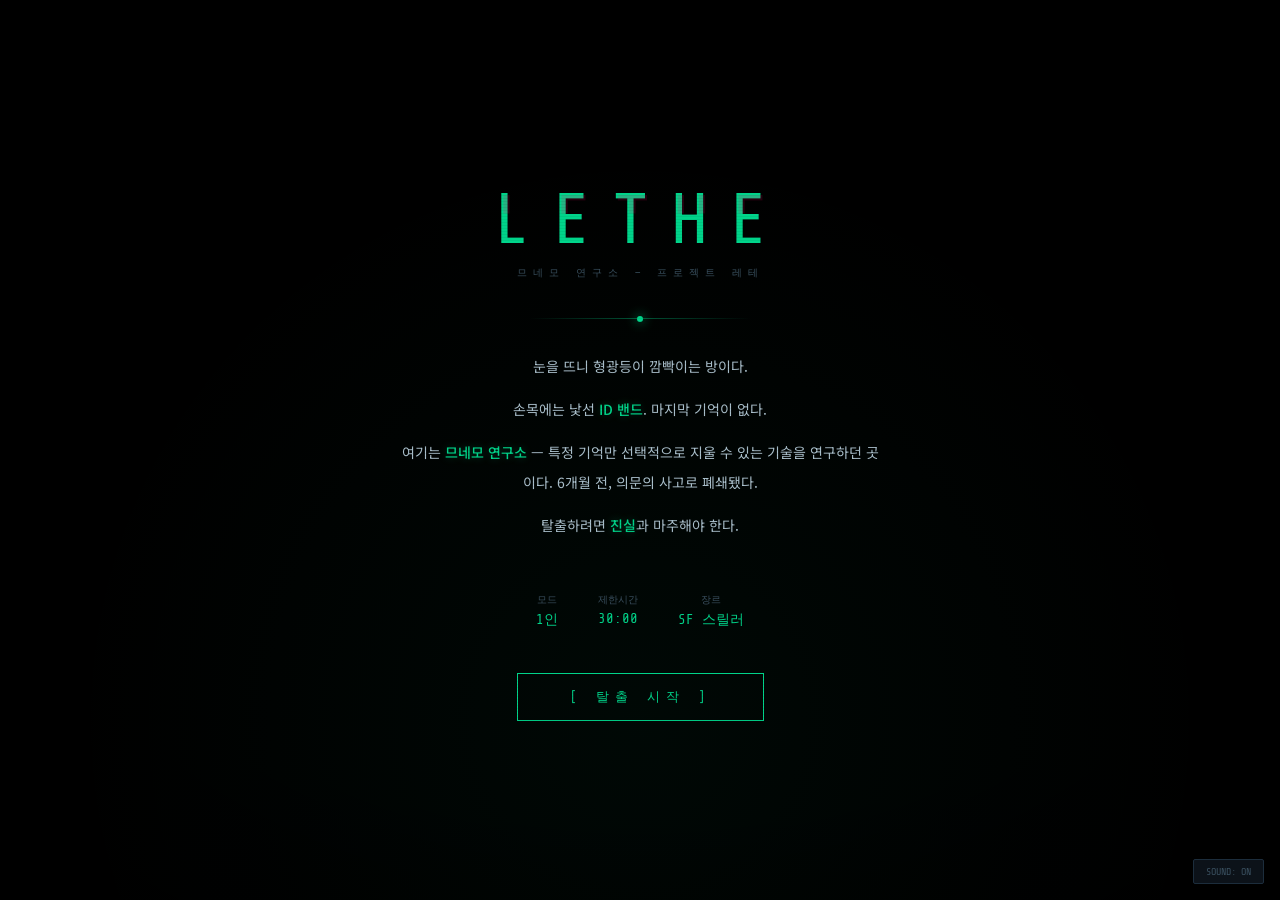
==== commit eb148370: "5/4수정" ====
--- a/Project_Lethe.html
+++ b/Project_Lethe.html
@@ -14,38 +14,69 @@
   --t:#aac0cc;--td:#3a5060;--tw:#d8eeff;
 }
 body{background:var(--bg);color:var(--t);font-family:'Noto Sans KR',sans-serif;height:100vh;overflow:hidden;user-select:none}
-body::after{content:'';position:fixed;inset:0;background:repeating-linear-gradient(0deg,transparent,transparent 3px,rgba(0,0,0,.04) 3px,rgba(0,0,0,.04) 4px);pointer-events:none;z-index:9000}
+
+/* CRT + Scanlines + Vignette */
+body::after{content:'';position:fixed;inset:0;background:repeating-linear-gradient(0deg,transparent,transparent 2px,rgba(0,0,0,.06) 2px,rgba(0,0,0,.06) 3px);pointer-events:none;z-index:9000;animation:scanMove 8s linear infinite}
+@keyframes scanMove{from{background-position:0 0}to{background-position:0 100px}}
+body::before{content:'';position:fixed;inset:0;background:radial-gradient(ellipse at center,transparent 55%,rgba(0,0,0,.7) 100%);pointer-events:none;z-index:8999}
+
+#glitch-overlay{position:fixed;inset:0;pointer-events:none;z-index:9001;opacity:0}
+.glitching #glitch-overlay{animation:glitchFlash .15s steps(2) 3}
+@keyframes glitchFlash{0%{opacity:.8;background:rgba(0,212,138,.03);transform:translateX(-2px)}25%{opacity:.6;background:rgba(255,0,0,.02);transform:translateX(3px) skewX(1deg)}50%{opacity:.9;background:rgba(0,100,255,.02);transform:translateX(-1px)}75%{opacity:.4;transform:translateX(2px) skewX(-0.5deg)}100%{opacity:0;transform:translateX(0)}}
+
+#particles{position:fixed;inset:0;pointer-events:none;z-index:100;overflow:hidden}
+.particle{position:absolute;background:rgba(0,212,138,.3);border-radius:50%;animation:floatUp linear infinite}
+@keyframes floatUp{0%{transform:translateY(100vh) translateX(0);opacity:0}10%{opacity:1}90%{opacity:1}100%{transform:translateY(-20px) translateX(var(--drift));opacity:0}}
+
+@keyframes flicker{0%,95%,100%{opacity:1}96%{opacity:.4}97%{opacity:.9}98%{opacity:.3}99%{opacity:.85}}
+#r1 .r-ceil{animation:flicker 4s infinite}
 
 /* INTRO */
-#intro{position:fixed;inset:0;background:#000;display:flex;flex-direction:column;align-items:center;justify-content:center;z-index:800;padding:40px;text-align:center}
-.i-logo{font-family:'Share Tech Mono',monospace;font-size:64px;color:var(--ac);letter-spacing:18px;margin-bottom:6px;animation:glo 3s ease-in-out infinite alternate}
-@keyframes glo{from{text-shadow:0 0 12px var(--ac)}to{text-shadow:0 0 50px var(--ac),0 0 90px rgba(0,212,138,.25)}}
+#intro{position:fixed;inset:0;background:#000;display:flex;flex-direction:column;align-items:center;justify-content:center;z-index:800;padding:40px;text-align:center;overflow:hidden}
+#intro::before{content:'';position:absolute;inset:0;background:radial-gradient(circle at 50% 80%,rgba(0,212,138,.04) 0%,transparent 60%)}
+.i-logo{font-family:'Share Tech Mono',monospace;font-size:72px;color:var(--ac);letter-spacing:20px;margin-bottom:6px;animation:glo 3s ease-in-out infinite alternate;position:relative}
+.i-logo::after{content:'LETHE';position:absolute;left:2px;top:2px;color:rgba(255,0,100,.15);clip-path:inset(0 0 60% 0);animation:logoGlitch 5s infinite}
+@keyframes logoGlitch{0%,92%,100%{clip-path:inset(0 0 60% 0);transform:translateX(0)}93%{clip-path:inset(20% 0 40% 0);transform:translateX(-3px)}95%{clip-path:inset(60% 0 10% 0);transform:translateX(2px)}97%{clip-path:inset(10% 0 70% 0);transform:translateX(-1px)}}
+@keyframes glo{from{text-shadow:0 0 12px var(--ac)}to{text-shadow:0 0 60px var(--ac),0 0 120px rgba(0,212,138,.2)}}
 .i-sub{font-family:'Share Tech Mono',monospace;color:var(--td);font-size:10px;letter-spacing:6px;margin-bottom:38px}
-.i-div{width:180px;height:1px;background:linear-gradient(90deg,transparent,var(--adim),transparent);margin:0 auto 32px}
-.i-story{max-width:460px;font-size:14px;line-height:2.1;color:var(--t);margin-bottom:40px}
-.i-story p{margin-bottom:10px}
-.hl{color:var(--ac);font-weight:500}
-.i-meta{display:flex;gap:36px;margin-bottom:40px;font-family:'Share Tech Mono',monospace;font-size:10px;color:var(--td)}
-.i-meta span{color:var(--ac);font-size:13px;display:block;margin-top:3px}
-#sbtn{background:transparent;border:1px solid var(--ac);color:var(--ac);padding:13px 48px;font-family:'Share Tech Mono',monospace;font-size:12px;letter-spacing:5px;cursor:pointer;transition:all .3s;position:relative;overflow:hidden}
-#sbtn::before{content:'';position:absolute;inset:0;background:var(--ac);transform:scaleX(0);transform-origin:left;transition:transform .3s;z-index:-1}
-#sbtn:hover{color:#000;box-shadow:0 0 28px rgba(0,212,138,.3)}
+.i-div{width:220px;height:1px;background:linear-gradient(90deg,transparent,var(--adim),transparent);margin:0 auto 32px;position:relative}
+.i-div::after{content:'';position:absolute;top:-2px;left:50%;width:6px;height:6px;background:var(--ac);border-radius:50%;transform:translateX(-50%);box-shadow:0 0 12px var(--ac)}
+.i-story{max-width:480px;font-size:14px;line-height:2.2;color:var(--t);margin-bottom:40px;opacity:0;animation:fadeUp 1s .5s forwards}
+.i-story p{margin-bottom:12px}
+@keyframes fadeUp{from{opacity:0;transform:translateY(15px)}to{opacity:1;transform:translateY(0)}}
+.hl{color:var(--ac);font-weight:500;text-shadow:0 0 8px rgba(0,212,138,.3)}
+.i-meta{display:flex;gap:40px;margin-bottom:44px;font-family:'Share Tech Mono',monospace;font-size:10px;color:var(--td);opacity:0;animation:fadeUp 1s 1s forwards}
+.i-meta span{color:var(--ac);font-size:14px;display:block;margin-top:4px}
+#sbtn{background:transparent;border:1px solid var(--ac);color:var(--ac);padding:14px 52px;font-family:'Share Tech Mono',monospace;font-size:13px;letter-spacing:6px;cursor:pointer;transition:all .4s;position:relative;overflow:hidden;opacity:0;animation:fadeUp 1s 1.5s forwards}
+#sbtn::before{content:'';position:absolute;inset:0;background:var(--ac);transform:scaleX(0);transform-origin:left;transition:transform .4s;z-index:-1}
+#sbtn:hover{color:#000;box-shadow:0 0 40px rgba(0,212,138,.4);transform:scale(1.02)}
 #sbtn:hover::before{transform:scaleX(1)}
 
-/* GAME LAYOUT */
+/* GAME */
 #game{display:none;flex-direction:column;height:100vh}
-#game.on{display:flex}
-#hdr{height:46px;background:var(--panel);border-bottom:1px solid var(--bd);display:flex;align-items:center;justify-content:space-between;padding:0 20px;flex-shrink:0}
-.h-ttl{font-family:'Share Tech Mono',monospace;color:var(--ac);font-size:14px;letter-spacing:5px}
-#timer{font-family:'Share Tech Mono',monospace;font-size:22px;color:var(--yel);min-width:78px;text-align:center}
-#timer.danger{color:var(--red);animation:tb 1s infinite}
-@keyframes tb{0%,100%{opacity:1}50%{opacity:.25}}
+#game.on{display:flex;animation:gameIn .6s ease}
+@keyframes gameIn{from{opacity:0;filter:brightness(2) saturate(0)}to{opacity:1;filter:brightness(1) saturate(1)}}
+#hdr{height:50px;background:var(--panel);border-bottom:1px solid var(--bd);display:flex;align-items:center;justify-content:space-between;padding:0 22px;flex-shrink:0;position:relative}
+#hdr::after{content:'';position:absolute;bottom:0;left:0;right:0;height:1px;background:linear-gradient(90deg,transparent,var(--ac),transparent);opacity:.3}
+.h-ttl{font-family:'Share Tech Mono',monospace;color:var(--ac);font-size:14px;letter-spacing:6px}
+.h-center{display:flex;align-items:center;gap:16px}
+#timer{font-family:'Share Tech Mono',monospace;font-size:24px;color:var(--yel);min-width:80px;text-align:center;text-shadow:0 0 8px rgba(255,176,0,.3)}
+#timer.danger{color:var(--red);animation:tb 1s infinite;text-shadow:0 0 12px rgba(255,64,64,.5)}
+@keyframes tb{0%,100%{opacity:1}50%{opacity:.2}}
+#hint-btn{background:none;border:1px solid var(--td);color:var(--td);font-family:'Share Tech Mono',monospace;font-size:9px;padding:4px 10px;letter-spacing:2px;cursor:pointer;transition:all .3s}
+#hint-btn:hover{border-color:var(--yel);color:var(--yel)}
+#hint-btn.used{opacity:.3;pointer-events:none}
 #rlbl{font-family:'Share Tech Mono',monospace;color:var(--td);font-size:10px;letter-spacing:2px}
-#prog{height:2px;background:var(--bd);flex-shrink:0}
-#pfill{height:100%;background:var(--ac);box-shadow:0 0 6px var(--ac);transition:width .7s;width:0%}
+#prog{height:3px;background:var(--bd);flex-shrink:0;position:relative;overflow:hidden}
+#prog::after{content:'';position:absolute;inset:0;background:linear-gradient(90deg,transparent,rgba(255,255,255,.1),transparent);animation:progShine 3s infinite}
+@keyframes progShine{0%{transform:translateX(-100%)}100%{transform:translateX(100%)}}
+#pfill{height:100%;background:linear-gradient(90deg,var(--ac),var(--blu));box-shadow:0 0 10px var(--ac);transition:width .7s cubic-bezier(.4,0,.2,1);width:0%}
 #main{flex:1;display:flex;overflow:hidden}
 #scene{flex:1;display:flex;flex-direction:column;overflow:hidden}
-#rv{flex:1;position:relative;overflow:hidden}
+#rv{flex:1;position:relative;overflow:hidden;perspective:800px}
+
+.room-enter{animation:roomEnter .5s ease}
+@keyframes roomEnter{0%{opacity:0;filter:brightness(3) saturate(0) blur(2px);transform:scale(1.02)}50%{filter:brightness(1.5) saturate(.5) blur(0)}100%{opacity:1;filter:brightness(1) saturate(1);transform:scale(1)}}
 
 /* ROOMS */
 .room{position:absolute;inset:0;display:none}
@@ -53,116 +84,169 @@
 .r-wall{position:absolute;top:0;left:0;right:0;bottom:46%}
 .r-floor{position:absolute;top:54%;left:0;right:0;bottom:0}
 .r-seam{position:absolute;top:53.5%;left:0;right:0;height:1.5px}
-.r-ceil{position:absolute;top:0;left:0;right:0;height:3px}
+.r-ceil{position:absolute;top:0;left:0;right:0;height:4px}
 
 #r1 .r-wall{background:linear-gradient(180deg,#060e10 0%,#08141a 100%)}
 #r1 .r-floor{background:linear-gradient(180deg,#0a181e 0%,#0c1c22 100%)}
 #r1 .r-seam{background:#1a3a44}
-#r1 .r-ceil{background:rgba(0,212,138,.1);box-shadow:0 0 60px rgba(0,212,138,.12)}
+#r1 .r-ceil{background:rgba(0,212,138,.15);box-shadow:0 0 80px rgba(0,212,138,.15)}
 
 #r2 .r-wall{background:linear-gradient(180deg,#070810 0%,#0a0c18 100%)}
 #r2 .r-floor{background:linear-gradient(180deg,#0c1020 0%,#0e1428 100%)}
 #r2 .r-seam{background:#1a2545}
-#r2 .r-ceil{background:rgba(74,158,255,.08);box-shadow:0 0 60px rgba(74,158,255,.08)}
+#r2 .r-ceil{background:rgba(74,158,255,.1);box-shadow:0 0 80px rgba(74,158,255,.1)}
 
 #r3 .r-wall{background:linear-gradient(180deg,#050508 0%,#080810 100%)}
 #r3 .r-floor{background:linear-gradient(180deg,#09090f 0%,#0b0b14 100%)}
 #r3 .r-seam{background:#18154a}
-#r3 .r-ceil{background:rgba(144,96,255,.07);box-shadow:0 0 60px rgba(144,96,255,.08)}
-
-.rname{position:absolute;bottom:10px;left:14px;font-family:'Share Tech Mono',monospace;font-size:9px;color:var(--td);letter-spacing:3px;border-left:2px solid var(--td);padding-left:7px;opacity:.4}
+#r3 .r-ceil{background:rgba(144,96,255,.08);box-shadow:0 0 80px rgba(144,96,255,.1)}
+
+#r1::after,#r2::after,#r3::after{content:'';position:absolute;top:0;left:30%;width:40%;height:60%;pointer-events:none;animation:ambientPulse 4s ease-in-out infinite}
+#r1::after{background:radial-gradient(ellipse,rgba(0,212,138,.03) 0%,transparent 70%)}
+#r2::after{background:radial-gradient(ellipse,rgba(74,158,255,.03) 0%,transparent 70%)}
+#r3::after{background:radial-gradient(ellipse,rgba(144,96,255,.03) 0%,transparent 70%)}
+@keyframes ambientPulse{0%,100%{opacity:.5}50%{opacity:1}}
+
+.rname{position:absolute;bottom:12px;left:16px;font-family:'Share Tech Mono',monospace;font-size:9px;color:var(--td);letter-spacing:3px;border-left:2px solid var(--td);padding-left:8px;opacity:.5}
+
+#r3-flashlight{position:absolute;inset:0;pointer-events:none;z-index:50;opacity:0;transition:opacity .5s}
+#r3-flashlight.active{opacity:1}
 
 /* OBJECTS */
-.obj{position:absolute;cursor:pointer;transition:filter .15s}
-.obj:hover{filter:brightness(1.5)}
-.obj-bg{position:absolute;inset:0;border:1px solid rgba(0,212,138,.1);transition:all .2s}
-.obj:hover .obj-bg{border-color:rgba(0,212,138,.55);background:rgba(0,212,138,.04);box-shadow:0 0 14px rgba(0,212,138,.1)}
+.obj{position:absolute;cursor:pointer;transition:all .2s}
+.obj:hover{filter:brightness(1.4);transform:scale(1.01)}
+.obj-bg{position:absolute;inset:0;border:1px solid rgba(0,212,138,.08);transition:all .3s;border-radius:2px}
+.obj:hover .obj-bg{border-color:rgba(0,212,138,.5);background:rgba(0,212,138,.04);box-shadow:0 0 20px rgba(0,212,138,.1),inset 0 0 20px rgba(0,212,138,.02)}
+.obj:active{transform:scale(.98)}
 .illu{position:absolute;inset:0;width:100%;height:100%;pointer-events:none}
-.lbl{position:absolute;bottom:-22px;left:50%;transform:translateX(-50%);font-family:'Share Tech Mono',monospace;font-size:9px;color:var(--ac);white-space:nowrap;opacity:0;transition:opacity .15s;background:rgba(0,0,0,.92);padding:2px 8px;pointer-events:none;border:1px solid rgba(0,212,138,.2)}
-.obj:hover .lbl{opacity:1}
-.dg{position:absolute;inset:0;border:2px solid rgba(0,212,138,.4);display:none;animation:dga 1.5s ease-in-out infinite alternate}
-@keyframes dga{from{border-color:rgba(0,212,138,.2)}to{border-color:rgba(0,212,138,.65)}}
-
-/* 미발견 오브젝트 탐색 힌트 */
+.lbl{position:absolute;bottom:-24px;left:50%;transform:translateX(-50%);font-family:'Share Tech Mono',monospace;font-size:9px;color:var(--ac);white-space:nowrap;opacity:0;transition:all .2s;background:rgba(0,0,0,.95);padding:3px 10px;pointer-events:none;border:1px solid rgba(0,212,138,.3);backdrop-filter:blur(4px)}
+.obj:hover .lbl{opacity:1;bottom:-20px}
+.dg{position:absolute;inset:0;border:2px solid rgba(0,212,138,.4);display:none;animation:dga 2s ease-in-out infinite alternate;border-radius:2px}
+@keyframes dga{from{border-color:rgba(0,212,138,.15);box-shadow:none}to{border-color:rgba(0,212,138,.6);box-shadow:0 0 20px rgba(0,212,138,.15)}}
+
+/* Object discovery states */
 .obj.undiscovered::after{content:'';position:absolute;inset:0;border:1px solid rgba(0,212,138,.18);animation:pulse-hint 3s ease-in-out infinite;pointer-events:none}
 @keyframes pulse-hint{0%,100%{box-shadow:inset 0 0 0 0 rgba(0,212,138,0)}50%{box-shadow:inset 0 0 14px 2px rgba(0,212,138,.08)}}
 .obj.found::after{display:none}
 .obj.found{opacity:.65}
 
-/* 탐색 안내 오버레이 */
-#explore-tip{position:absolute;bottom:10px;left:50%;transform:translateX(-50%);background:rgba(0,20,14,.88);border:1px solid rgba(0,212,138,.25);padding:6px 18px;font-family:'Share Tech Mono',monospace;font-size:10px;color:rgba(0,212,138,.7);letter-spacing:2px;white-space:nowrap;animation:tip-fade 4s ease 2s forwards;pointer-events:none;z-index:100}
-@keyframes tip-fade{0%{opacity:1}80%{opacity:1}100%{opacity:0;display:none}}
+/* Explore tip */
+#explore-tip{position:absolute;bottom:14px;left:50%;transform:translateX(-50%);background:rgba(0,20,14,.88);border:1px solid rgba(0,212,138,.25);padding:6px 18px;font-family:'Share Tech Mono',monospace;font-size:10px;color:rgba(0,212,138,.7);letter-spacing:2px;white-space:nowrap;animation:tip-fade 5s ease 2s forwards;pointer-events:none;z-index:100}
+@keyframes tip-fade{0%{opacity:1}80%{opacity:1}100%{opacity:0}}
+
+.click-ripple{position:absolute;border:2px solid var(--ac);border-radius:50%;animation:ripple .6s ease-out forwards;pointer-events:none;z-index:200}
+@keyframes ripple{0%{width:0;height:0;opacity:1}100%{width:60px;height:60px;opacity:0;margin:-30px}}
 
 /* DIALOG */
-#dlg{background:var(--panel);border-top:1px solid var(--bd);padding:13px 20px;min-height:90px;max-height:125px;overflow-y:auto;flex-shrink:0}
-.d-lbl{font-family:'Share Tech Mono',monospace;font-size:9px;letter-spacing:3px;color:var(--adim);margin-bottom:5px}
-#dtxt{font-size:13px;line-height:1.85;color:var(--t)}
-
-/* INVENTORY */
-#inv{width:192px;background:var(--panel);border-left:1px solid var(--bd);display:flex;flex-direction:column;flex-shrink:0}
-.inv-h{padding:11px 14px 9px;border-bottom:1px solid var(--bd);font-family:'Share Tech Mono',monospace;font-size:9px;letter-spacing:3px;color:var(--td)}
-#invlist{flex:1;overflow-y:auto;padding:8px;display:flex;flex-direction:column;gap:5px}
-.ii{background:var(--sf);border:1px solid var(--bd);padding:9px 11px;cursor:pointer;transition:all .18s;display:flex;align-items:center;gap:9px}
-.ii:hover{border-color:var(--adim);background:var(--aglow)}
-.ii-ico{font-size:19px;line-height:1;flex-shrink:0}
-.ii-n{font-size:11px;color:var(--tw);margin-bottom:1px}
+#dlg{background:var(--panel);border-top:1px solid var(--bd);padding:14px 22px;min-height:95px;max-height:130px;overflow-y:auto;flex-shrink:0;position:relative}
+#dlg::before{content:'';position:absolute;top:0;left:0;right:0;height:1px;background:linear-gradient(90deg,transparent,var(--bd),transparent)}
+.d-lbl{font-family:'Share Tech Mono',monospace;font-size:9px;letter-spacing:3px;color:var(--adim);margin-bottom:6px}
+#dtxt{font-size:13px;line-height:1.9;color:var(--t);min-height:20px}
+#dtxt .cursor{display:inline-block;width:2px;height:14px;background:var(--ac);animation:blink .6s infinite;vertical-align:middle;margin-left:2px}
+@keyframes blink{0%,100%{opacity:1}50%{opacity:0}}
+
+/* RIGHT PANEL: Inventory + Notes */
+#rpanel{width:210px;background:var(--panel);border-left:1px solid var(--bd);display:flex;flex-direction:column;flex-shrink:0}
+.rp-tabs{display:flex;border-bottom:1px solid var(--bd)}
+.rp-tab{flex:1;padding:10px 0;text-align:center;font-family:'Share Tech Mono',monospace;font-size:9px;letter-spacing:2px;color:var(--td);cursor:pointer;transition:all .2s;border-bottom:2px solid transparent}
+.rp-tab.active{color:var(--ac);border-bottom-color:var(--ac)}
+.rp-tab:hover{color:var(--t)}
+#inv-panel,#notes-panel{flex:1;display:flex;flex-direction:column;overflow:hidden}
+#notes-panel{display:none}
+#invlist{flex:1;overflow-y:auto;padding:8px;display:flex;flex-direction:column;gap:6px}
+.ii{background:var(--sf);border:1px solid var(--bd);padding:10px 12px;cursor:pointer;transition:all .2s;display:flex;align-items:center;gap:10px;border-radius:2px;animation:itemIn .3s ease}
+@keyframes itemIn{from{opacity:0;transform:translateX(10px)}to{opacity:1;transform:translateX(0)}}
+.ii:hover{border-color:var(--adim);background:var(--aglow);transform:translateX(-2px)}
+.ii-ico{font-size:20px;line-height:1;flex-shrink:0}
+.ii-n{font-size:11px;color:var(--tw);margin-bottom:2px;font-weight:500}
 .ii-d{font-size:10px;color:var(--td)}
-.inv-empty{color:var(--td);font-size:11px;padding:14px;text-align:center}
-.inv-tip{padding:9px 13px;font-size:10px;color:var(--td);border-top:1px solid var(--bd);line-height:1.6}
+.inv-empty{color:var(--td);font-size:11px;padding:18px;text-align:center;font-style:italic}
+.rp-tip{padding:10px 14px;font-size:10px;color:var(--td);border-top:1px solid var(--bd);line-height:1.7}
+
+/* Notes */
+#noteslist{flex:1;overflow-y:auto;padding:8px;display:flex;flex-direction:column;gap:4px}
+.note-item{background:var(--sf);border:1px solid var(--bd);padding:8px 10px;border-radius:2px;font-size:10px;line-height:1.6;animation:itemIn .3s ease}
+.note-item .note-room{font-family:'Share Tech Mono',monospace;font-size:8px;color:var(--td);letter-spacing:1px;margin-bottom:3px}
+.note-item .note-text{color:var(--t)}
+.note-item .note-text .note-hl{color:var(--yel);font-weight:500}
+.notes-empty{color:var(--td);font-size:11px;padding:18px;text-align:center;font-style:italic}
 
 /* MODAL */
-#mbg{position:fixed;inset:0;background:rgba(0,0,0,.9);display:none;align-items:center;justify-content:center;z-index:500}
-#mbg.on{display:flex}
-#mbox{background:var(--panel);border:1px solid var(--bd);width:440px;max-height:84vh;overflow-y:auto;position:relative;animation:mi .2s ease}
-@keyframes mi{from{transform:translateY(14px);opacity:0}to{transform:translateY(0);opacity:1}}
-.m-hdr{padding:14px 18px;border-bottom:1px solid var(--bd);display:flex;justify-content:space-between;align-items:center}
+#mbg{position:fixed;inset:0;background:rgba(0,0,0,.92);display:none;align-items:center;justify-content:center;z-index:500;backdrop-filter:blur(4px)}
+#mbg.on{display:flex;animation:modalBgIn .3s ease}
+@keyframes modalBgIn{from{opacity:0}to{opacity:1}}
+#mbox{background:var(--panel);border:1px solid var(--bd);width:480px;max-height:84vh;overflow-y:auto;position:relative;animation:mi .3s cubic-bezier(.4,0,.2,1);border-radius:4px;box-shadow:0 20px 60px rgba(0,0,0,.5),0 0 1px var(--ac)}
+@keyframes mi{from{transform:translateY(20px) scale(.97);opacity:0}to{transform:translateY(0) scale(1);opacity:1}}
+.m-hdr{padding:15px 20px;border-bottom:1px solid var(--bd);display:flex;justify-content:space-between;align-items:center}
 .m-ttl{font-family:'Share Tech Mono',monospace;color:var(--ac);font-size:11px;letter-spacing:3px}
-.m-x{background:none;border:none;color:var(--td);cursor:pointer;font-size:16px;padding:0 3px;transition:color .15s;line-height:1}
-.m-x:hover{color:var(--red)}
-.m-body{padding:18px;font-size:13px;line-height:1.85;color:var(--t)}
-.doc{background:#030906;border:1px solid var(--adim);padding:18px;font-family:'Share Tech Mono',monospace;font-size:11px;line-height:2;margin-top:12px}
-.doc-ttl{color:var(--ac);font-size:11px;margin-bottom:10px;padding-bottom:7px;border-bottom:1px solid var(--adim)}
+.m-x{background:none;border:none;color:var(--td);cursor:pointer;font-size:18px;padding:4px 6px;transition:all .2s;line-height:1;border-radius:2px}
+.m-x:hover{color:var(--red);background:rgba(255,64,64,.08)}
+.m-body{padding:20px;font-size:13px;line-height:1.9;color:var(--t)}
+.doc{background:#030906;border:1px solid var(--adim);padding:20px;font-family:'Share Tech Mono',monospace;font-size:11px;line-height:2.1;margin-top:14px;border-radius:3px;position:relative;overflow:hidden}
+.doc::before{content:'';position:absolute;top:0;left:0;width:3px;height:100%;background:var(--ac);opacity:.3}
+.doc-ttl{color:var(--ac);font-size:11px;margin-bottom:12px;padding-bottom:8px;border-bottom:1px solid var(--adim)}
 .dhl{color:var(--yel)}.drd{color:var(--red)}.ddim{color:var(--td);font-size:10px}
+.dfaded{color:var(--red);background:rgba(255,64,64,.06);padding:2px 6px;letter-spacing:2px;border:1px dashed rgba(255,64,64,.2)}
 
 /* NUMPAD */
-.np{margin-top:14px}
-.npd{background:#000;border:1px solid var(--adim);padding:12px;text-align:center;font-family:'Share Tech Mono',monospace;font-size:26px;color:var(--ac);letter-spacing:10px;min-height:54px;margin-bottom:9px;text-shadow:0 0 8px var(--ac)}
-.npg{display:grid;grid-template-columns:repeat(3,1fr);gap:4px}
-.nb{background:var(--sf);border:1px solid var(--bd);color:var(--t);padding:12px;font-family:'Share Tech Mono',monospace;font-size:15px;cursor:pointer;transition:all .12s}
-.nb:hover{background:#1a2a3a;border-color:var(--adim);color:var(--ac)}
+.np{margin-top:16px}
+.npd{background:#000;border:1px solid var(--adim);padding:14px;text-align:center;font-family:'Share Tech Mono',monospace;font-size:28px;color:var(--ac);letter-spacing:12px;min-height:58px;margin-bottom:10px;text-shadow:0 0 10px var(--ac);border-radius:3px}
+.npg{display:grid;grid-template-columns:repeat(3,1fr);gap:5px}
+.nb{background:var(--sf);border:1px solid var(--bd);color:var(--t);padding:14px;font-family:'Share Tech Mono',monospace;font-size:16px;cursor:pointer;transition:all .15s;border-radius:2px}
+.nb:hover{background:#1a2a3a;border-color:var(--adim);color:var(--ac);transform:scale(1.02)}
+.nb:active{transform:scale(.95)}
 .nb-ok{grid-column:span 2;background:var(--adim);color:#000;font-weight:700}
-.nb-ok:hover{background:var(--ac);border-color:var(--ac);color:#000}
+.nb-ok:hover{background:var(--ac);border-color:var(--ac);color:#000;box-shadow:0 0 15px rgba(0,212,138,.3)}
 .nb-del{color:var(--red)}
-.npm{text-align:center;font-family:'Share Tech Mono',monospace;font-size:10px;height:18px;margin-top:7px}
-.npm-e{color:var(--red)}.npm-ok{color:var(--ac)}
+.npm{text-align:center;font-family:'Share Tech Mono',monospace;font-size:11px;height:20px;margin-top:8px}
+.npm-e{color:var(--red);animation:shake .3s}.npm-ok{color:var(--ac)}
+@keyframes shake{0%,100%{transform:translateX(0)}25%{transform:translateX(-4px)}75%{transform:translateX(4px)}}
 
 /* VIDEO */
-.vf{background:#000;border:1px solid var(--adim);padding:18px;text-align:center;margin-bottom:14px;position:relative}
-.vf::before{content:'● REC';position:absolute;top:8px;right:10px;color:var(--red);font-family:'Share Tech Mono',monospace;font-size:9px;animation:rb 1s infinite}
+.vf{background:#000;border:1px solid var(--adim);padding:20px;text-align:center;margin-bottom:16px;position:relative;border-radius:3px;overflow:hidden}
+.vf::before{content:'● REC';position:absolute;top:10px;right:12px;color:var(--red);font-family:'Share Tech Mono',monospace;font-size:9px;animation:rb 1s infinite}
+.vf::after{content:'';position:absolute;inset:0;background:repeating-linear-gradient(0deg,transparent,transparent 2px,rgba(0,0,0,.1) 2px,rgba(0,0,0,.1) 3px);pointer-events:none;animation:vhsMove 2s linear infinite}
+@keyframes vhsMove{from{transform:translateY(0)}to{transform:translateY(6px)}}
 @keyframes rb{0%,100%{opacity:1}50%{opacity:0}}
 .vasc{font-family:'Share Tech Mono',monospace;font-size:9px;line-height:1.4;color:var(--adim)}
 
+/* SEC BADGE in Room 2 */
+.sec-badge{position:absolute;pointer-events:none;z-index:10}
+
 /* ENDING */
-#end{position:fixed;inset:0;background:#000;display:none;flex-direction:column;align-items:center;justify-content:center;z-index:700;padding:40px;text-align:center}
-#end.on{display:flex}
+#end{position:fixed;inset:0;background:#000;display:none;flex-direction:column;align-items:center;justify-content:center;z-index:700;padding:40px;text-align:center;overflow:hidden}
+#end.on{display:flex;animation:endIn 1.5s ease}
+@keyframes endIn{0%{opacity:0;filter:brightness(3)}30%{filter:brightness(1)}100%{opacity:1}}
+#end::before{content:'';position:absolute;inset:0;background:radial-gradient(circle at 50% 50%,rgba(0,212,138,.03) 0%,transparent 50%)}
 .e-clr{font-family:'Share Tech Mono',monospace;color:var(--td);font-size:11px;letter-spacing:3px;margin-bottom:8px}
-.e-h1{font-family:'Share Tech Mono',monospace;color:var(--ac);font-size:30px;letter-spacing:8px;margin-bottom:34px;text-shadow:0 0 40px var(--ac)}
-.letter{max-width:490px;background:#050d08;border:1px solid var(--adim);padding:30px;text-align:left;font-size:14px;line-height:2.2;animation:ltr 1s ease}
-@keyframes ltr{from{opacity:0;transform:translateY(22px)}to{opacity:1;transform:translateY(0)}}
-.lp{margin-bottom:14px}.lsig{margin-top:20px;color:var(--td);font-style:italic}.lnm{color:var(--ac);font-weight:500}
-#ra{margin-top:34px;background:transparent;border:1px solid var(--adim);color:var(--ac);padding:11px 34px;font-family:'Share Tech Mono',monospace;font-size:11px;letter-spacing:4px;cursor:pointer;transition:all .3s}
-#ra:hover{background:var(--adim)}
+.e-h1{font-family:'Share Tech Mono',monospace;color:var(--ac);font-size:34px;letter-spacing:10px;margin-bottom:38px;text-shadow:0 0 50px var(--ac),0 0 100px rgba(0,212,138,.2);animation:endTitle 2s ease}
+@keyframes endTitle{from{letter-spacing:40px;opacity:0}to{letter-spacing:10px;opacity:1}}
+.letter{max-width:500px;background:#050d08;border:1px solid var(--adim);padding:34px;text-align:left;font-size:14px;line-height:2.3;animation:ltr 1.2s cubic-bezier(.4,0,.2,1);border-radius:4px;box-shadow:0 10px 40px rgba(0,0,0,.5)}
+@keyframes ltr{from{opacity:0;transform:translateY(30px) scale(.97)}to{opacity:1;transform:translateY(0) scale(1)}}
+.lp{margin-bottom:16px}.lsig{margin-top:24px;color:var(--td);font-style:italic}.lnm{color:var(--ac);font-weight:500}
+#ra{margin-top:38px;background:transparent;border:1px solid var(--adim);color:var(--ac);padding:12px 38px;font-family:'Share Tech Mono',monospace;font-size:11px;letter-spacing:4px;cursor:pointer;transition:all .3s;border-radius:2px}
+#ra:hover{background:var(--adim);transform:scale(1.02)}
 
 /* GAMEOVER */
-#go{position:fixed;inset:0;background:rgba(0,0,0,.95);display:none;flex-direction:column;align-items:center;justify-content:center;z-index:750;text-align:center;padding:40px}
-#go.on{display:flex}
-.go-h{font-family:'Share Tech Mono',monospace;color:var(--red);font-size:32px;letter-spacing:8px;margin-bottom:18px;text-shadow:0 0 30px var(--red)}
-.go-t{font-size:14px;color:var(--td);line-height:2;margin-bottom:28px}
-#goa{background:transparent;border:1px solid var(--red);color:var(--red);padding:11px 34px;font-family:'Share Tech Mono',monospace;font-size:11px;letter-spacing:4px;cursor:pointer}
-#goa:hover{background:rgba(255,64,64,.08)}
+#go{position:fixed;inset:0;background:rgba(0,0,0,.98);display:none;flex-direction:column;align-items:center;justify-content:center;z-index:750;text-align:center;padding:40px}
+#go.on{display:flex;animation:goIn 1s ease}
+@keyframes goIn{0%{filter:blur(10px) brightness(0)}50%{filter:blur(0) brightness(2)}100%{filter:none}}
+.go-h{font-family:'Share Tech Mono',monospace;color:var(--red);font-size:36px;letter-spacing:10px;margin-bottom:20px;text-shadow:0 0 40px var(--red);animation:goGlitch 2s infinite}
+@keyframes goGlitch{0%,90%,100%{transform:none}92%{transform:translateX(-3px) skewX(2deg)}94%{transform:translateX(2px) skewX(-1deg)}96%{transform:translateX(-1px)}98%{transform:translateX(1px) skewX(0.5deg)}}
+.go-t{font-size:14px;color:var(--td);line-height:2.2;margin-bottom:30px}
+#goa{background:transparent;border:1px solid var(--red);color:var(--red);padding:12px 38px;font-family:'Share Tech Mono',monospace;font-size:11px;letter-spacing:4px;cursor:pointer;border-radius:2px;transition:all .3s}
+#goa:hover{background:rgba(255,64,64,.08);box-shadow:0 0 20px rgba(255,64,64,.2)}
+
+#sound-toggle{position:fixed;bottom:16px;right:16px;z-index:9999;background:var(--panel);border:1px solid var(--bd);color:var(--td);font-family:'Share Tech Mono',monospace;font-size:10px;padding:6px 12px;cursor:pointer;border-radius:2px;transition:all .2s}
+#sound-toggle:hover{border-color:var(--ac);color:var(--ac)}
+#sound-toggle.muted{opacity:.4}
 </style>
 </head>
 <body>
+
+<div id="particles"></div>
+<div id="glitch-overlay"></div>
+<button id="sound-toggle" onclick="toggleSound()">SOUND: ON</button>
 
 <div id="intro">
   <div class="i-logo">LETHE</div>
@@ -185,7 +269,10 @@
 <div id="game">
   <div id="hdr">
     <div class="h-ttl">LETHE</div>
-    <div id="timer">30:00</div>
+    <div class="h-center">
+      <div id="timer">30:00</div>
+      <button id="hint-btn" onclick="showHint()">HINT</button>
+    </div>
     <div id="rlbl">LOADING...</div>
   </div>
   <div id="prog"><div id="pfill"></div></div>
@@ -196,8 +283,6 @@
         <!-- ROOM 1 격리병동 -->
         <div id="r1" class="room">
           <div class="r-wall"></div><div class="r-floor"></div><div class="r-seam"></div><div class="r-ceil"></div>
-          <div id="explore-tip">↖ 오브젝트를 탐색하세요</div>
-          <!-- 바닥 타일 -->
           <svg style="position:absolute;top:54%;left:0;width:100%;height:46%;pointer-events:none;opacity:.2" viewBox="0 0 800 200" preserveAspectRatio="none">
             <line x1="0" y1="50" x2="800" y2="50" stroke="#1a4050" stroke-width="1"/>
             <line x1="0" y1="100" x2="800" y2="100" stroke="#1a4050" stroke-width="1"/>
@@ -207,16 +292,16 @@
             <line x1="480" y1="0" x2="480" y2="200" stroke="#1a4050" stroke-width=".5"/>
             <line x1="640" y1="0" x2="640" y2="200" stroke="#1a4050" stroke-width=".5"/>
           </svg>
-          <!-- 천장 조명 -->
           <svg style="position:absolute;top:0;left:35%;width:30%;height:6%;pointer-events:none;opacity:.6" viewBox="0 0 200 20" preserveAspectRatio="none">
             <rect x="50" y="1" width="100" height="6" stroke="rgba(180,230,210,.3)" stroke-width="1" fill="rgba(180,230,210,.05)"/>
             <line x1="65" y1="7" x2="60" y2="19" stroke="rgba(180,230,210,.08)" stroke-width="10"/>
             <line x1="100" y1="7" x2="100" y2="19" stroke="rgba(180,230,210,.08)" stroke-width="10"/>
             <line x1="135" y1="7" x2="140" y2="19" stroke="rgba(180,230,210,.08)" stroke-width="10"/>
           </svg>
+          <div id="explore-tip">오브젝트를 클릭하여 탐색하세요</div>
 
           <!-- 화이트보드 -->
-          <div class="obj undiscovered" style="left:5%;top:7%;width:24%;height:25%" onclick="act(1,'wb')" id="o-wb">
+          <div class="obj undiscovered" id="o-wb" style="left:5%;top:7%;width:24%;height:25%" onclick="act(1,'wb')">
             <div class="obj-bg"></div>
             <svg class="illu" viewBox="0 0 240 125" preserveAspectRatio="xMidYMid meet">
               <rect x="6" y="5" width="228" height="106" rx="2" stroke="rgba(0,180,100,.5)" stroke-width="2" fill="none"/>
@@ -227,7 +312,6 @@
               <line x1="15" y1="56" x2="205" y2="56" stroke="rgba(0,200,120,.12)" stroke-width="1"/>
               <line x1="15" y1="66" x2="180" y2="66" stroke="rgba(0,200,120,.1)" stroke-width="1"/>
               <line x1="15" y1="76" x2="190" y2="76" stroke="rgba(0,200,120,.08)" stroke-width="1"/>
-              <line x1="15" y1="86" x2="170" y2="86" stroke="rgba(0,200,120,.06)" stroke-width="1"/>
               <line x1="6" y1="111" x2="234" y2="111" stroke="rgba(0,160,80,.45)" stroke-width="3"/>
               <rect x="96" y="112" width="48" height="7" rx="1" stroke="rgba(0,160,80,.3)" stroke-width="1" fill="none"/>
             </svg>
@@ -235,32 +319,23 @@
           </div>
 
           <!-- 침대 -->
-          <div class="obj undiscovered" style="left:6%;top:43%;width:42%;height:35%" onclick="act(1,'bed')" id="o-bed">
+          <div class="obj undiscovered" id="o-bed" style="left:6%;top:43%;width:42%;height:35%" onclick="act(1,'bed')">
             <div class="obj-bg"></div>
             <svg class="illu" viewBox="0 0 420 175" preserveAspectRatio="xMidYMid meet">
               <rect x="6" y="6" width="408" height="163" rx="3" stroke="rgba(0,150,100,.4)" stroke-width="2" fill="none"/>
-              <!-- 헤드보드 -->
               <rect x="6" y="6" width="50" height="163" stroke="rgba(0,150,100,.45)" stroke-width="1.5" fill="rgba(0,60,40,.1)"/>
               <line x1="18" y1="18" x2="18" y2="158" stroke="rgba(0,150,100,.2)" stroke-width="1"/>
               <line x1="30" y1="18" x2="30" y2="158" stroke="rgba(0,150,100,.18)" stroke-width="1"/>
-              <line x1="42" y1="18" x2="42" y2="158" stroke="rgba(0,150,100,.15)" stroke-width="1"/>
-              <!-- 베개 -->
               <rect x="62" y="14" width="80" height="56" rx="8" stroke="rgba(100,200,160,.5)" stroke-width="1.5" fill="rgba(100,200,160,.04)"/>
-              <line x1="72" y1="28" x2="132" y2="28" stroke="rgba(100,200,160,.2)" stroke-width="1"/>
-              <line x1="72" y1="38" x2="128" y2="38" stroke="rgba(100,200,160,.15)" stroke-width="1"/>
-              <line x1="72" y1="48" x2="126" y2="48" stroke="rgba(100,200,160,.1)" stroke-width="1"/>
-              <!-- 이불 -->
               <rect x="62" y="80" width="348" height="80" rx="2" stroke="rgba(0,130,80,.3)" stroke-width="1" fill="rgba(0,60,40,.04)"/>
               <line x1="62" y1="98" x2="410" y2="98" stroke="rgba(0,130,80,.15)" stroke-width="1"/>
-              <line x1="62" y1="116" x2="410" y2="116" stroke="rgba(0,130,80,.1)" stroke-width="1"/>
-              <!-- 풋보드 -->
               <rect x="374" y="6" width="40" height="163" stroke="rgba(0,150,100,.4)" stroke-width="1.5" fill="rgba(0,60,40,.08)"/>
             </svg>
             <div class="lbl">침대</div>
           </div>
 
           <!-- ID밴드 -->
-          <div class="obj undiscovered" style="left:6%;top:81%;width:16%;height:11%" onclick="act(1,'idband')" id="o-idband">
+          <div class="obj undiscovered" id="o-idband" style="left:6%;top:81%;width:16%;height:11%" onclick="act(1,'idband')">
             <div class="obj-bg" style="border-color:rgba(74,158,255,.25)"></div>
             <svg class="illu" viewBox="0 0 160 55" preserveAspectRatio="xMidYMid meet">
               <rect x="4" y="24" width="152" height="26" rx="2" stroke="rgba(0,150,100,.2)" stroke-width="1" fill="none"/>
@@ -268,7 +343,6 @@
               <rect x="60" y="4" width="40" height="20" rx="3" stroke="rgba(100,180,255,.6)" stroke-width="1.5" fill="rgba(15,40,130,.3)"/>
               <line x1="66" y1="9" x2="94" y2="9" stroke="rgba(100,180,255,.35)" stroke-width="1"/>
               <line x1="66" y1="14" x2="90" y2="14" stroke="rgba(100,180,255,.25)" stroke-width="1"/>
-              <line x1="66" y1="19" x2="88" y2="19" stroke="rgba(100,180,255,.2)" stroke-width="1"/>
               <text x="62" y="9" fill="rgba(74,158,255,.45)" font-family="monospace" font-size="5">ID BAND</text>
             </svg>
             <div class="lbl">ID 밴드</div>
@@ -280,23 +354,15 @@
             <svg class="illu" viewBox="0 0 180 290" preserveAspectRatio="xMidYMid meet">
               <rect x="8" y="5" width="164" height="280" rx="3" stroke="rgba(0,180,120,.4)" stroke-width="2" fill="none"/>
               <line x1="8" y1="105" x2="172" y2="105" stroke="rgba(0,180,120,.25)" stroke-width="1.5"/>
-              <!-- 상단 문 -->
               <rect x="14" y="10" width="152" height="88" rx="1" stroke="rgba(0,160,100,.2)" stroke-width="1" fill="none"/>
-              <rect x="76" y="48" width="28" height="12" rx="3" stroke="rgba(0,212,138,.5)" stroke-width="1.5" fill="none"/>
-              <circle cx="90" cy="54" r="3.5" stroke="rgba(0,212,138,.4)" stroke-width="1" fill="none"/>
-              <!-- 상단 자물쇠 -->
               <rect x="64" y="22" width="52" height="22" rx="3" stroke="rgba(255,176,0,.5)" stroke-width="1.5" fill="rgba(40,28,0,.3)"/>
               <circle cx="78" cy="33" r="3" stroke="rgba(255,176,0,.4)" stroke-width="1" fill="none"/>
               <circle cx="90" cy="33" r="3" stroke="rgba(255,176,0,.4)" stroke-width="1" fill="none"/>
               <circle cx="102" cy="33" r="3" stroke="rgba(255,176,0,.4)" stroke-width="1" fill="none"/>
               <text x="69" y="20" fill="rgba(255,176,0,.35)" font-family="monospace" font-size="5">LOCK</text>
-              <!-- 하단 문 -->
               <rect x="14" y="111" width="152" height="162" rx="1" stroke="rgba(0,160,100,.2)" stroke-width="1" fill="none"/>
-              <rect x="76" y="190" width="28" height="12" rx="3" stroke="rgba(0,212,138,.45)" stroke-width="1.5" fill="none"/>
-              <!-- 환기 슬릿 -->
               <line x1="18" y1="122" x2="162" y2="122" stroke="rgba(0,180,120,.15)" stroke-width="1"/>
               <line x1="18" y1="131" x2="162" y2="131" stroke="rgba(0,180,120,.12)" stroke-width="1"/>
-              <line x1="18" y1="140" x2="162" y2="140" stroke="rgba(0,180,120,.1)" stroke-width="1"/>
             </svg>
             <div class="lbl" id="locker-lbl">사물함 [잠김]</div>
           </div>
@@ -309,12 +375,11 @@
               <rect x="5" y="4" width="120" height="267" rx="2" stroke="rgba(0,160,90,.4)" stroke-width="2.5" fill="none"/>
               <rect x="13" y="12" width="104" height="84" rx="1" stroke="rgba(0,140,80,.22)" stroke-width="1" fill="none"/>
               <rect x="13" y="104" width="104" height="84" rx="1" stroke="rgba(0,140,80,.22)" stroke-width="1" fill="none"/>
-              <rect x="13" y="196" width="104" height="68" rx="1" stroke="rgba(0,140,80,.18)" stroke-width="1" fill="none"/>
               <circle cx="99" cy="158" r="7" stroke="rgba(0,212,138,.45)" stroke-width="1.5" fill="none"/>
               <line x1="106" y1="158" x2="118" y2="158" stroke="rgba(0,212,138,.45)" stroke-width="2.5"/>
               <rect x="86" y="144" width="14" height="20" rx="2" stroke="rgba(255,176,0,.45)" stroke-width="1.5" fill="none"/>
               <path d="M88,144 Q93,135 99,144" stroke="rgba(255,176,0,.45)" stroke-width="1.5" fill="none"/>
-              <text x="8" y="271" fill="rgba(0,212,138,.22)" font-family="monospace" font-size="6">R-02 →</text>
+              <text x="8" y="271" fill="rgba(0,212,138,.22)" font-family="monospace" font-size="6">R-02</text>
             </svg>
             <div class="lbl" id="door1-lbl">사무실 문 [잠김]</div>
           </div>
@@ -325,10 +390,15 @@
         <!-- ROOM 2 연구원 사무실 -->
         <div id="r2" class="room">
           <div class="r-wall"></div><div class="r-floor"></div><div class="r-seam"></div><div class="r-ceil"></div>
-          <!-- 바닥 카펫 -->
           <svg style="position:absolute;top:54%;left:4%;width:74%;height:44%;pointer-events:none;opacity:.18" viewBox="0 0 600 180" preserveAspectRatio="none">
             <rect x="4" y="4" width="592" height="172" stroke="#2a3560" stroke-width="1.5" fill="none"/>
             <rect x="12" y="12" width="576" height="156" stroke="#202848" stroke-width="1" fill="none"/>
+          </svg>
+          <!-- Security badge on wall -->
+          <svg class="sec-badge" style="right:6%;top:6%;width:10%;height:10%;opacity:.5" viewBox="0 0 100 60" preserveAspectRatio="xMidYMid meet">
+            <rect x="2" y="2" width="96" height="56" rx="3" stroke="rgba(255,176,0,.3)" stroke-width="1" fill="rgba(20,14,0,.2)"/>
+            <text x="8" y="18" fill="rgba(255,176,0,.4)" font-family="monospace" font-size="7">SEC LEVEL</text>
+            <text x="30" y="45" fill="rgba(255,176,0,.6)" font-family="monospace" font-size="22" font-weight="bold">5</text>
           </svg>
 
           <!-- 연구 일지 -->
@@ -341,9 +411,6 @@
               <line x1="46" y1="28" x2="156" y2="28" stroke="rgba(200,140,0,.2)" stroke-width="1"/>
               <line x1="46" y1="38" x2="158" y2="38" stroke="rgba(200,140,0,.18)" stroke-width="1"/>
               <line x1="46" y1="48" x2="148" y2="48" stroke="rgba(200,140,0,.15)" stroke-width="1"/>
-              <line x1="46" y1="58" x2="152" y2="58" stroke="rgba(200,140,0,.12)" stroke-width="1"/>
-              <line x1="46" y1="68" x2="144" y2="68" stroke="rgba(200,140,0,.1)" stroke-width="1"/>
-              <line x1="46" y1="78" x2="150" y2="78" stroke="rgba(200,140,0,.08)" stroke-width="1"/>
               <line x1="130" y1="4" x2="126" y2="22" stroke="rgba(255,80,80,.5)" stroke-width="2"/>
               <text x="26" y="14" fill="rgba(255,176,0,.35)" font-family="monospace" font-size="6">JOURNAL</text>
             </svg>
@@ -356,9 +423,7 @@
             <svg class="illu" viewBox="0 0 580 75" preserveAspectRatio="none">
               <rect x="3" y="3" width="574" height="24" rx="2" stroke="rgba(40,80,120,.5)" stroke-width="1.5" fill="rgba(20,40,70,.1)"/>
               <line x1="14" y1="27" x2="14" y2="72" stroke="rgba(40,80,120,.3)" stroke-width="2"/>
-              <line x1="52" y1="27" x2="52" y2="72" stroke="rgba(40,80,120,.2)" stroke-width="1"/>
               <line x1="528" y1="27" x2="528" y2="72" stroke="rgba(40,80,120,.3)" stroke-width="2"/>
-              <line x1="566" y1="27" x2="566" y2="72" stroke="rgba(40,80,120,.2)" stroke-width="1"/>
               <line x1="52" y1="72" x2="528" y2="72" stroke="rgba(40,80,120,.15)" stroke-width="1"/>
             </svg>
             <div class="lbl">책상</div>
@@ -373,7 +438,6 @@
               <line x1="16" y1="20" x2="88" y2="20" stroke="rgba(255,200,0,.3)" stroke-width="1"/>
               <line x1="16" y1="30" x2="84" y2="30" stroke="rgba(255,200,0,.25)" stroke-width="1"/>
               <line x1="16" y1="40" x2="80" y2="40" stroke="rgba(255,200,0,.2)" stroke-width="1"/>
-              <line x1="16" y1="50" x2="76" y2="50" stroke="rgba(255,200,0,.15)" stroke-width="1"/>
               <text x="13" y="14" fill="rgba(255,200,0,.4)" font-family="monospace" font-size="7">NOTE!</text>
             </svg>
             <div class="lbl">포스트잇</div>
@@ -385,42 +449,29 @@
             <svg class="illu" viewBox="0 0 270 125" preserveAspectRatio="xMidYMid meet">
               <rect x="6" y="5" width="258" height="90" rx="4" stroke="rgba(40,100,200,.5)" stroke-width="2" fill="rgba(4,8,20,.5)"/>
               <rect x="14" y="12" width="242" height="75" rx="2" stroke="rgba(30,80,180,.3)" stroke-width="1" fill="rgba(4,10,28,.6)"/>
-              <line x1="28" y1="30" x2="242" y2="30" stroke="rgba(40,100,200,.12)" stroke-width="1"/>
-              <line x1="28" y1="42" x2="218" y2="42" stroke="rgba(40,100,200,.1)" stroke-width="1"/>
-              <line x1="28" y1="54" x2="224" y2="54" stroke="rgba(40,100,200,.08)" stroke-width="1"/>
               <rect x="110" y="35" width="50" height="34" rx="2" stroke="rgba(255,176,0,.45)" stroke-width="1.5" fill="rgba(30,22,0,.3)"/>
               <rect x="118" y="28" width="34" height="12" rx="4" stroke="rgba(255,176,0,.4)" stroke-width="1.5" fill="none"/>
               <circle cx="135" cy="53" r="5" stroke="rgba(255,176,0,.4)" stroke-width="1" fill="none"/>
               <text x="75" y="76" fill="rgba(74,158,255,.18)" font-family="monospace" font-size="9">LOCKED</text>
               <line x1="126" y1="95" x2="126" y2="113" stroke="rgba(40,100,200,.3)" stroke-width="3"/>
               <line x1="102" y1="113" x2="150" y2="113" stroke="rgba(40,100,200,.3)" stroke-width="2"/>
-              <line x1="100" y1="108" x2="102" y2="121" stroke="rgba(40,100,200,.2)" stroke-width="1.5"/>
-              <line x1="152" y1="108" x2="150" y2="121" stroke="rgba(40,100,200,.2)" stroke-width="1.5"/>
             </svg>
             <div class="lbl" id="comp-lbl">컴퓨터 [잠김]</div>
           </div>
 
           <!-- 파일 캐비닛 -->
-          <div class="obj undiscovered" id="obj-cabinet" style="left:62%;top:22%;width:17%;height:54%" onclick="act(2,'cabinet')">
+          <div class="obj" id="obj-cabinet" style="left:62%;top:22%;width:17%;height:54%" onclick="act(2,'cabinet')">
             <div class="obj-bg"></div>
             <svg class="illu" viewBox="0 0 180 260" preserveAspectRatio="xMidYMid meet">
               <rect x="8" y="5" width="164" height="250" rx="3" stroke="rgba(60,100,200,.4)" stroke-width="2" fill="none"/>
-              <!-- 서랍 1 -->
               <rect x="14" y="12" width="152" height="56" rx="1" stroke="rgba(60,100,200,.25)" stroke-width="1" fill="none"/>
               <rect x="64" y="36" width="52" height="10" rx="2" stroke="rgba(74,158,255,.5)" stroke-width="1.5" fill="none"/>
-              <line x1="88" y1="40" x2="100" y2="40" stroke="rgba(74,158,255,.3)" stroke-width="1"/>
-              <!-- 서랍 2 -->
               <rect x="14" y="74" width="152" height="56" rx="1" stroke="rgba(60,100,200,.25)" stroke-width="1" fill="none"/>
-              <rect x="64" y="98" width="52" height="10" rx="2" stroke="rgba(74,158,255,.45)" stroke-width="1.5" fill="none"/>
-              <!-- 서랍 3 잠금 -->
               <rect x="14" y="136" width="152" height="56" rx="1" stroke="rgba(255,176,0,.35)" stroke-width="1.5" fill="rgba(20,14,0,.1)"/>
               <rect x="64" y="160" width="52" height="10" rx="2" stroke="rgba(255,176,0,.5)" stroke-width="1.5" fill="none"/>
               <rect x="80" y="146" width="20" height="18" rx="3" stroke="rgba(255,176,0,.5)" stroke-width="1.5" fill="none"/>
               <path d="M83,146 Q90,137 97,146" stroke="rgba(255,176,0,.5)" stroke-width="1.5" fill="none"/>
-              <circle cx="90" cy="155" r="3" stroke="rgba(255,176,0,.4)" stroke-width="1" fill="none"/>
-              <!-- 서랍 4 -->
               <rect x="14" y="198" width="152" height="48" rx="1" stroke="rgba(60,100,200,.2)" stroke-width="1" fill="none"/>
-              <rect x="64" y="218" width="52" height="8" rx="2" stroke="rgba(74,158,255,.35)" stroke-width="1" fill="none"/>
             </svg>
             <div class="lbl" id="cab-lbl">캐비닛 [잠김]</div>
           </div>
@@ -433,12 +484,11 @@
               <rect x="5" y="4" width="110" height="267" rx="2" stroke="rgba(120,80,220,.4)" stroke-width="2.5" fill="none"/>
               <rect x="13" y="12" width="94" height="80" rx="1" stroke="rgba(100,60,200,.22)" stroke-width="1" fill="none"/>
               <rect x="13" y="100" width="94" height="80" rx="1" stroke="rgba(100,60,200,.22)" stroke-width="1" fill="none"/>
-              <rect x="13" y="188" width="94" height="72" rx="1" stroke="rgba(100,60,200,.18)" stroke-width="1" fill="none"/>
               <circle cx="90" cy="152" r="6" stroke="rgba(144,96,255,.5)" stroke-width="1.5" fill="none"/>
               <line x1="96" y1="152" x2="108" y2="152" stroke="rgba(144,96,255,.5)" stroke-width="2.5"/>
               <rect x="76" y="138" width="14" height="20" rx="2" stroke="rgba(255,176,0,.45)" stroke-width="1.5" fill="none"/>
               <path d="M78,138 Q83,129 90,138" stroke="rgba(255,176,0,.45)" stroke-width="1.5" fill="none"/>
-              <text x="7" y="271" fill="rgba(144,96,255,.28)" font-family="monospace" font-size="6">LAB →</text>
+              <text x="7" y="271" fill="rgba(144,96,255,.28)" font-family="monospace" font-size="6">LAB</text>
             </svg>
             <div class="lbl" id="door2-lbl">실험실 문 [잠김]</div>
           </div>
@@ -449,11 +499,10 @@
         <!-- ROOM 3 실험실 -->
         <div id="r3" class="room">
           <div class="r-wall"></div><div class="r-floor"></div><div class="r-seam"></div><div class="r-ceil"></div>
-          <!-- 바닥 반사 -->
+          <div id="r3-flashlight"></div>
           <svg style="position:absolute;top:54%;left:0;width:100%;height:44%;pointer-events:none;opacity:.12" viewBox="0 0 800 180" preserveAspectRatio="none">
             <line x1="400" y1="0" x2="400" y2="180" stroke="#5030c0" stroke-width="80" opacity=".25"/>
             <line x1="0" y1="60" x2="800" y2="60" stroke="#18154a" stroke-width="1"/>
-            <line x1="0" y1="120" x2="800" y2="120" stroke="#18154a" stroke-width=".5"/>
           </svg>
 
           <!-- 연구원 프로필 사진 벽 -->
@@ -461,74 +510,48 @@
             <div class="obj-bg" style="border-color:rgba(144,96,255,.2)"></div>
             <svg class="illu" viewBox="0 0 460 220" preserveAspectRatio="xMidYMid meet">
               <rect x="4" y="4" width="452" height="212" rx="2" stroke="rgba(100,60,200,.2)" stroke-width="1" fill="none"/>
-              <!-- 사진 6장 행1 -->
               <rect x="12" y="12" width="62" height="76" rx="1" stroke="rgba(120,70,210,.35)" stroke-width="1" fill="rgba(18,8,36,.3)"/>
               <circle cx="43" cy="36" r="13" stroke="rgba(120,70,210,.25)" stroke-width="1" fill="none"/>
-              <rect x="17" y="54" width="52" height="28" rx="1" stroke="rgba(120,70,210,.15)" stroke-width=".5" fill="none"/>
-              <line x1="20" y1="62" x2="64" y2="62" stroke="rgba(120,70,210,.2)" stroke-width="1"/>
-              <line x1="22" y1="70" x2="62" y2="70" stroke="rgba(120,70,210,.15)" stroke-width="1"/>
-
               <rect x="82" y="12" width="62" height="76" rx="1" stroke="rgba(120,70,210,.35)" stroke-width="1" fill="rgba(18,8,36,.3)"/>
               <circle cx="113" cy="36" r="13" stroke="rgba(120,70,210,.25)" stroke-width="1" fill="none"/>
-              <line x1="90" y1="62" x2="134" y2="62" stroke="rgba(120,70,210,.2)" stroke-width="1"/>
-              <line x1="92" y1="70" x2="132" y2="70" stroke="rgba(120,70,210,.15)" stroke-width="1"/>
-
-              <!-- 강조 사진: 김민준 -->
+              <!-- 김민준 강조 -->
               <rect x="152" y="12" width="62" height="76" rx="1" stroke="rgba(0,212,138,.55)" stroke-width="1.5" fill="rgba(0,40,25,.2)"/>
               <circle cx="183" cy="36" r="13" stroke="rgba(0,212,138,.45)" stroke-width="1.5" fill="none"/>
-              <line x1="160" y1="62" x2="204" y2="62" stroke="rgba(0,212,138,.3)" stroke-width="1"/>
-              <line x1="162" y1="70" x2="200" y2="70" stroke="rgba(0,212,138,.25)" stroke-width="1"/>
               <text x="154" y="96" fill="rgba(0,212,138,.45)" font-family="monospace" font-size="6">김민준</text>
               <text x="152" y="104" fill="rgba(0,212,138,.3)" font-family="monospace" font-size="5">연구원</text>
-
               <rect x="222" y="12" width="62" height="76" rx="1" stroke="rgba(120,70,210,.35)" stroke-width="1" fill="rgba(18,8,36,.3)"/>
               <circle cx="253" cy="36" r="13" stroke="rgba(120,70,210,.25)" stroke-width="1" fill="none"/>
-              <line x1="230" y1="62" x2="274" y2="62" stroke="rgba(120,70,210,.2)" stroke-width="1"/>
-
               <rect x="292" y="12" width="62" height="76" rx="1" stroke="rgba(120,70,210,.35)" stroke-width="1" fill="rgba(18,8,36,.3)"/>
               <circle cx="323" cy="36" r="13" stroke="rgba(120,70,210,.25)" stroke-width="1" fill="none"/>
-              <line x1="300" y1="62" x2="344" y2="62" stroke="rgba(120,70,210,.2)" stroke-width="1"/>
-
               <rect x="362" y="12" width="62" height="76" rx="1" stroke="rgba(120,70,210,.3)" stroke-width="1" fill="rgba(18,8,36,.3)"/>
               <circle cx="393" cy="36" r="13" stroke="rgba(120,70,210,.22)" stroke-width="1" fill="none"/>
-
-              <!-- 행 2 -->
+              <!-- 행 2: 추모 벽 -->
               <rect x="12" y="97" width="62" height="76" rx="1" stroke="rgba(120,70,210,.28)" stroke-width="1" fill="rgba(18,8,36,.3)"/>
               <circle cx="43" cy="121" r="13" stroke="rgba(120,70,210,.2)" stroke-width="1" fill="none"/>
               <rect x="82" y="97" width="62" height="76" rx="1" stroke="rgba(120,70,210,.28)" stroke-width="1" fill="rgba(18,8,36,.3)"/>
               <circle cx="113" cy="121" r="13" stroke="rgba(120,70,210,.2)" stroke-width="1" fill="none"/>
-              <rect x="152" y="97" width="62" height="76" rx="1" stroke="rgba(120,70,210,.28)" stroke-width="1" fill="rgba(18,8,36,.3)"/>
-              <circle cx="183" cy="121" r="13" stroke="rgba(120,70,210,.2)" stroke-width="1" fill="none"/>
-              <rect x="222" y="97" width="62" height="76" rx="1" stroke="rgba(120,70,210,.28)" stroke-width="1" fill="rgba(18,8,36,.3)"/>
-              <circle cx="253" cy="121" r="13" stroke="rgba(120,70,210,.2)" stroke-width="1" fill="none"/>
-
+              <!-- 최동혁 추모 -->
+              <rect x="152" y="97" width="132" height="76" rx="1" stroke="rgba(255,100,60,.35)" stroke-width="1.5" fill="rgba(30,8,4,.2)"/>
+              <text x="158" y="115" fill="rgba(255,100,60,.45)" font-family="monospace" font-size="6">IN MEMORIAM</text>
+              <text x="158" y="128" fill="rgba(255,200,150,.35)" font-family="monospace" font-size="5">최동혁 (1993-2028)</text>
+              <text x="158" y="140" fill="rgba(255,200,150,.25)" font-family="monospace" font-size="4.5">"겨울이 올 때마다..."</text>
               <text x="6" y="210" fill="rgba(120,70,210,.28)" font-family="monospace" font-size="7">PROJECT LETHE — 연구팀 프로필</text>
             </svg>
-            <div class="lbl">연구원 프로필 사진</div>
+            <div class="lbl">연구원 프로필 / 추모 벽</div>
           </div>
 
           <!-- 뇌파 측정 장치 -->
           <div class="obj undiscovered" id="o-scanner" style="left:48%;top:12%;width:23%;height:58%" onclick="act(3,'scanner')">
             <div class="obj-bg" style="border-color:rgba(144,96,255,.18)"></div>
             <svg class="illu" viewBox="0 0 280 240" preserveAspectRatio="xMidYMid meet">
-              <!-- 헬멧 상단 -->
               <ellipse cx="140" cy="60" rx="96" ry="55" stroke="rgba(120,80,220,.4)" stroke-width="2" fill="rgba(8,6,20,.4)"/>
               <ellipse cx="140" cy="60" rx="78" ry="40" stroke="rgba(120,80,220,.22)" stroke-width="1" fill="none"/>
-              <ellipse cx="140" cy="60" rx="56" ry="27" stroke="rgba(144,96,255,.32)" stroke-width="1" fill="rgba(18,8,48,.3)"/>
               <circle cx="140" cy="60" r="16" stroke="rgba(144,96,255,.55)" stroke-width="1.5" fill="none"/>
               <circle cx="140" cy="60" r="8" stroke="rgba(144,96,255,.65)" stroke-width="1" fill="rgba(60,30,160,.25)"/>
-              <!-- 전선들 -->
               <path d="M50,60 Q22,35 14,90" stroke="rgba(80,50,160,.3)" stroke-width="2.5" fill="none"/>
               <path d="M230,60 Q258,35 266,90" stroke="rgba(80,50,160,.3)" stroke-width="2.5" fill="none"/>
-              <path d="M76,100 Q50,130 44,175" stroke="rgba(80,50,160,.25)" stroke-width="2" fill="none"/>
-              <path d="M204,100 Q230,130 236,175" stroke="rgba(80,50,160,.25)" stroke-width="2" fill="none"/>
-              <!-- 기둥 -->
               <rect x="110" y="115" width="60" height="90" rx="4" stroke="rgba(100,70,200,.35)" stroke-width="1.5" fill="rgba(8,6,20,.3)"/>
-              <line x1="130" y1="115" x2="130" y2="205" stroke="rgba(100,70,200,.15)" stroke-width="1"/>
-              <line x1="150" y1="115" x2="150" y2="205" stroke="rgba(100,70,200,.15)" stroke-width="1"/>
-              <!-- 베이스 -->
               <rect x="76" y="205" width="128" height="28" rx="4" stroke="rgba(100,70,200,.4)" stroke-width="1.5" fill="rgba(8,6,20,.35)"/>
-              <!-- 상태등 -->
               <circle cx="108" cy="219" r="4" stroke="rgba(144,96,255,.4)" stroke-width="1" fill="rgba(30,16,80,.3)"/>
               <circle cx="140" cy="219" r="4" stroke="rgba(144,96,255,.4)" stroke-width="1" fill="rgba(30,16,80,.3)"/>
               <circle cx="172" cy="219" r="4" stroke="rgba(144,96,255,.4)" stroke-width="1" fill="rgba(30,16,80,.3)"/>
@@ -544,16 +567,10 @@
               <rect x="5" y="40" width="270" height="20" rx="2" stroke="rgba(120,60,20,.4)" stroke-width="1.5" fill="rgba(20,10,5,.2)"/>
               <line x1="16" y1="60" x2="16" y2="132" stroke="rgba(120,60,20,.3)" stroke-width="2"/>
               <line x1="264" y1="60" x2="264" y2="132" stroke="rgba(120,60,20,.3)" stroke-width="2"/>
-              <!-- 파일 묶음들 -->
               <rect x="14" y="5" width="40" height="37" rx="1" stroke="rgba(200,80,40,.45)" stroke-width="1.5" fill="rgba(36,8,4,.2)"/>
               <rect x="22" y="8" width="40" height="37" rx="1" stroke="rgba(200,80,40,.38)" stroke-width="1" fill="rgba(36,8,4,.2)"/>
               <rect x="30" y="11" width="40" height="37" rx="1" stroke="rgba(200,80,40,.3)" stroke-width="1" fill="rgba(36,8,4,.2)"/>
-              <line x1="35" y1="20" x2="64" y2="20" stroke="rgba(200,80,40,.25)" stroke-width="1"/>
-              <line x1="35" y1="28" x2="62" y2="28" stroke="rgba(200,80,40,.2)" stroke-width="1"/>
-              <line x1="35" y1="36" x2="64" y2="36" stroke="rgba(200,80,40,.15)" stroke-width="1"/>
-              <!-- 산발된 서류 -->
               <rect x="104" y="14" width="116" height="26" rx="1" stroke="rgba(180,120,60,.28)" stroke-width="1" fill="none" transform="rotate(-3,162,27)"/>
-              <rect x="112" y="10" width="106" height="26" rx="1" stroke="rgba(180,120,60,.2)" stroke-width="1" fill="none" transform="rotate(4,165,23)"/>
               <text x="8" y="75" fill="rgba(200,80,40,.22)" font-family="monospace" font-size="7">피험자 기록</text>
             </svg>
             <div class="lbl">피험자 파일</div>
@@ -568,19 +585,13 @@
               <rect x="14" y="14" width="192" height="292" rx="2" stroke="rgba(0,110,50,.28)" stroke-width="1.5" fill="none"/>
               <rect x="22" y="22" width="176" height="105" rx="1" stroke="rgba(0,100,45,.22)" stroke-width="1" fill="none"/>
               <rect x="22" y="135" width="176" height="105" rx="1" stroke="rgba(0,100,45,.22)" stroke-width="1" fill="none"/>
-              <rect x="22" y="248" width="176" height="52" rx="1" stroke="rgba(0,100,45,.18)" stroke-width="1" fill="none"/>
-              <!-- 도어락 키패드 -->
               <rect x="150" y="160" width="40" height="60" rx="4" stroke="rgba(0,212,138,.55)" stroke-width="1.5" fill="rgba(0,28,14,.4)"/>
               <circle cx="162" cy="174" r="4" stroke="rgba(0,212,138,.45)" stroke-width="1.2" fill="none"/>
               <circle cx="178" cy="174" r="4" stroke="rgba(0,212,138,.45)" stroke-width="1.2" fill="none"/>
               <circle cx="162" cy="188" r="4" stroke="rgba(0,212,138,.45)" stroke-width="1.2" fill="none"/>
               <circle cx="178" cy="188" r="4" stroke="rgba(0,212,138,.45)" stroke-width="1.2" fill="none"/>
-              <circle cx="162" cy="202" r="4" stroke="rgba(255,176,0,.55)" stroke-width="1.2" fill="rgba(30,18,0,.3)"/>
-              <circle cx="178" cy="202" r="4" stroke="rgba(0,212,138,.38)" stroke-width="1.2" fill="none"/>
-              <!-- 손잡이 -->
               <circle cx="56" cy="196" r="9" stroke="rgba(0,212,138,.45)" stroke-width="1.5" fill="none"/>
               <line x1="47" y1="196" x2="28" y2="196" stroke="rgba(0,212,138,.45)" stroke-width="2.5"/>
-              <!-- EXIT 표시등 -->
               <rect x="34" y="38" width="44" height="18" rx="2" stroke="rgba(255,60,60,.3)" stroke-width="1" fill="rgba(28,4,4,.2)"/>
               <text x="36" y="51" fill="rgba(255,60,60,.32)" font-family="monospace" font-size="8">EXIT</text>
               <text x="10" y="316" fill="rgba(0,212,138,.2)" font-family="monospace" font-size="6">도어락 — 4자리</text>
@@ -598,17 +609,26 @@
       </div>
     </div>
 
-    <div id="inv">
-      <div class="inv-h">// 인벤토리</div>
-      <div id="invlist"><div class="inv-empty">아이템 없음</div></div>
-      <div class="inv-tip">아이템을 클릭하면 자세히 볼 수 있습니다.</div>
+    <div id="rpanel">
+      <div class="rp-tabs">
+        <div class="rp-tab active" onclick="switchTab('inv')">인벤토리</div>
+        <div class="rp-tab" onclick="switchTab('notes')">단서 노트</div>
+      </div>
+      <div id="inv-panel">
+        <div id="invlist"><div class="inv-empty">아이템 없음</div></div>
+        <div class="rp-tip">아이템 클릭으로 상세 확인</div>
+      </div>
+      <div id="notes-panel">
+        <div id="noteslist"><div class="notes-empty">발견한 단서 없음</div></div>
+        <div class="rp-tip">단서는 자동으로 기록됩니다</div>
+      </div>
     </div>
   </div>
 </div>
 
 <div id="mbg" onclick="bgClose(event)">
   <div id="mbox">
-    <div class="m-hdr"><div class="m-ttl" id="mttl">ITEM</div><button class="m-x" onclick="closeM()">✕</button></div>
+    <div class="m-hdr"><div class="m-ttl" id="mttl">ITEM</div><button class="m-x" onclick="closeM()">&#10005;</button></div>
     <div class="m-body" id="mbody"></div>
   </div>
 </div>
@@ -633,113 +653,410 @@
 </div>
 
 <script>
+// ─── AUDIO ENGINE ───
+const AudioEngine={
+  ctx:null,muted:false,initialized:false,
+  init(){if(this.initialized)return;this.ctx=new(window.AudioContext||window.webkitAudioContext)();this.initialized=true},
+  tone(freq,dur,type='sine',vol=0.1,detune=0){if(this.muted||!this.ctx)return;const o=this.ctx.createOscillator(),g=this.ctx.createGain();o.type=type;o.frequency.value=freq;o.detune.value=detune;g.gain.setValueAtTime(vol,this.ctx.currentTime);g.gain.exponentialRampToValueAtTime(0.001,this.ctx.currentTime+dur);o.connect(g);g.connect(this.ctx.destination);o.start();o.stop(this.ctx.currentTime+dur)},
+  startAmbient(room){if(this.muted||!this.ctx)return;this.stopAmbient();this._ao=[];const fs={1:[55,82.5],2:[65,98],3:[48,72]}[room]||[55,82];fs.forEach((f,i)=>{const o=this.ctx.createOscillator(),g=this.ctx.createGain(),fl=this.ctx.createBiquadFilter();o.type='sawtooth';o.frequency.value=f;fl.type='lowpass';fl.frequency.value=120;fl.Q.value=2;g.gain.value=0.015;o.connect(fl);fl.connect(g);g.connect(this.ctx.destination);o.start();this._ao.push(o);const l=this.ctx.createOscillator(),lg=this.ctx.createGain();l.frequency.value=0.1+i*0.05;lg.gain.value=5;l.connect(lg);lg.connect(o.frequency);l.start();this._ao.push(l)})},
+  stopAmbient(){if(this._ao){this._ao.forEach(o=>{try{o.stop()}catch(e){}});this._ao=[]}},
+  click(){this.tone(800,.05,'square',.04);setTimeout(()=>this.tone(1200,.03,'square',.02),30)},
+  unlock(){this.tone(523,.15,'sine',.08);setTimeout(()=>this.tone(659,.15,'sine',.08),100);setTimeout(()=>this.tone(784,.2,'sine',.1),200)},
+  error(){this.tone(200,.15,'square',.06);setTimeout(()=>this.tone(150,.2,'square',.05),100)},
+  door(){this.tone(100,.3,'sawtooth',.05);this.tone(80,.5,'triangle',.04)},
+  discover(){this.tone(440,.1,'sine',.06);setTimeout(()=>this.tone(660,.1,'sine',.06),80);setTimeout(()=>this.tone(880,.15,'sine',.08),160)},
+  keypad(){this.tone(600+Math.random()*400,.04,'square',.03)},
+  heartbeat(){if(this.muted||!this.ctx)return;this.tone(60,.1,'sine',.12);setTimeout(()=>this.tone(50,.15,'sine',.1),120)},
+  glitch(){if(this.muted||!this.ctx)return;const bs=this.ctx.sampleRate*.08,b=this.ctx.createBuffer(1,bs,this.ctx.sampleRate),d=b.getChannelData(0);for(let i=0;i<bs;i++)d[i]=Math.random()*2-1;const s=this.ctx.createBufferSource(),g=this.ctx.createGain();s.buffer=b;g.gain.value=.03;s.connect(g);g.connect(this.ctx.destination);s.start()},
+  static(){if(this.muted||!this.ctx)return;const bs=this.ctx.sampleRate*.5,b=this.ctx.createBuffer(1,bs,this.ctx.sampleRate),d=b.getChannelData(0);for(let i=0;i<bs;i++)d[i]=(Math.random()*2-1)*.3;const s=this.ctx.createBufferSource(),g=this.ctx.createGain(),f=this.ctx.createBiquadFilter();s.buffer=b;f.type='bandpass';f.frequency.value=2000;g.gain.setValueAtTime(.02,this.ctx.currentTime);g.gain.exponentialRampToValueAtTime(.001,this.ctx.currentTime+.5);s.connect(f);f.connect(g);g.connect(this.ctx.destination);s.start()},
+  shock(){this.tone(80,.4,'sawtooth',.12);this.tone(120,.3,'square',.08);setTimeout(()=>this.glitch(),50)}
+};
+
+function toggleSound(){
+  AudioEngine.muted=!AudioEngine.muted;
+  const b=document.getElementById('sound-toggle');
+  b.textContent=AudioEngine.muted?'SOUND: OFF':'SOUND: ON';
+  b.classList.toggle('muted',AudioEngine.muted);
+  if(AudioEngine.muted)AudioEngine.stopAmbient();
+  else if(S.room&&document.getElementById('game').classList.contains('on'))AudioEngine.startAmbient(S.room);
+}
+
+// ─── PARTICLES ───
+function initParticles(){const c=document.getElementById('particles');for(let i=0;i<25;i++){const p=document.createElement('div');p.className='particle';const sz=Math.random()*2+1;p.style.cssText=`width:${sz}px;height:${sz}px;left:${Math.random()*100}%;animation-duration:${8+Math.random()*12}s;animation-delay:${Math.random()*10}s;--drift:${(Math.random()-.5)*60}px;opacity:${Math.random()*.5+.1}`;c.appendChild(p)}}
+
+// ─── RANDOM GLITCH ───
+function randomGlitch(){if(Math.random()<.3){document.body.classList.add('glitching');AudioEngine.glitch();setTimeout(()=>document.body.classList.remove('glitching'),200)}setTimeout(randomGlitch,5000+Math.random()*15000)}
+function triggerGlitch(){document.body.classList.add('glitching');AudioEngine.glitch();setTimeout(()=>document.body.classList.remove('glitching'),300)}
+
+// ─── PARALLAX ───
+document.addEventListener('mousemove',e=>{
+  const rv=document.getElementById('rv');if(!rv)return;
+  const rect=rv.getBoundingClientRect();
+  const cx=(e.clientX-rect.left)/rect.width-.5;
+  const cy=(e.clientY-rect.top)/rect.height-.5;
+  const room=document.querySelector('.room.on');
+  if(!room)return;
+  room.querySelectorAll('.obj').forEach(obj=>{
+    const depth=obj.dataset.depth||1;
+    obj.style.transform=`translate(${cx*-4*depth}px,${cy*-3*depth}px)`;
+  });
+  // Room 3 flashlight
+  const fl=document.getElementById('r3-flashlight');
+  if(fl&&fl.classList.contains('active')){
+    const x=e.clientX-rect.left,y=e.clientY-rect.top;
+    fl.style.background=`radial-gradient(circle 140px at ${x}px ${y}px, transparent 0%, rgba(0,0,0,.35) 100%)`;
+  }
+});
+
+// ─── GAME STATE ───
 const S={room:1,timer:1800,iv:null,start:0,inv:[],
   solved:{locker:false,computer:false,cabinet:false,exit:false},
-  seen:new Set(),npPuz:null,npInput:'',npDigits:4}
+  seen:new Set(),npPuz:null,npInput:'',npDigits:4,
+  hintUsed:0,typewriterTimeout:null,notes:[],
+  // Puzzle clue tracking
+  clue_month:false, clue_day:false
+};
 
 const ITEMS={
-  key:{ico:'🔑',name:'사무실 열쇠',desc:'낡은 열쇠',
+  key:{ico:'\u{1F511}',name:'사무실 열쇠',desc:'낡은 열쇠',
     html:`<div class="doc"><div class="doc-ttl">// 사무실 열쇠</div>녹이 슨 열쇠. 키홀더에 <span class="dhl">"R-02"</span>라고 적혀 있다.<br><br><span class="ddim">사무실 문을 열 수 있을 것 같다.</span></div>`},
-  form:{ico:'📄',name:'임상 동의서',desc:'피험자 동의서',
+  form:{ico:'\u{1F4C4}',name:'임상 동의서',desc:'피험자 동의서',
     html:`<div class="doc"><div class="doc-ttl">// 므네모 연구소 — 임상 피험자 동의서</div>본인 <span class="dhl">김민준</span>은 자의로 기억 삭제 시술에 동의합니다.<br><br>시술 일시: 2029.03.19 &nbsp; 담당: 이수현<br><br><span class="drd">직책: 프로젝트 레테 연구원</span><br><br><span class="ddim">피험자란에 내 이름이 있는데 직책이 "연구원"이다. 이상하다.</span></div>`},
-  card:{ico:'💳',name:'실험실 출입증',desc:'이수현의 출입카드',
+  card:{ico:'\u{1F4B3}',name:'실험실 출입증',desc:'이수현의 출입카드',
     html:`<div class="doc"><div class="doc-ttl">// 실험실 출입증</div>므네모 연구소 — 실험실<br><br>소유자: <span class="dhl">이수현 (수석 연구원)</span><br>발급일: 2028.08.01 / 유효기간: 무제한<br><br><span class="ddim">이수현이 일부러 남겨놓은 것 같다. 실험실 문을 열 수 있을 것 같다.</span></div>`},
-  vfile:{ico:'🗂️',name:'피험자 파일',desc:'피험자 #083 기록',
-    html:`<div class="doc"><div class="doc-ttl">// 피험자 #083 — 기밀 기록</div>이름: <span class="dhl">최동혁</span><br>생년월일: <span class="dhl">1993년 12월 5일</span><br>나이: 31세 / 진단: PTSD<br><br>시술 날짜: 2028.09.17<br>결과: <span class="drd">이상 반응 발생 — 피험자 사망</span><br><br>출구 코드 힌트: <span style="color:var(--yel);font-size:13px">12월 5일 = <span class="dhl">1205</span></span><br><br><span class="ddim">이수현이 이 날짜를 출구 코드로 설정했다고 했다.</span></div>`}
-}
-
-const $=id=>document.getElementById(id)
-const has=id=>S.inv.includes(id)
+  vfile:{ico:'\u{1F5C2}',name:'피험자 파일',desc:'피험자 #083 기록 (일부 검열됨)',
+    html:`<div class="doc"><div class="doc-ttl">// 피험자 #083 — 기밀 기록</div>이름: <span class="dhl">최동혁</span><br>생년월일: 1993년 <span class="dfaded">██월 ██일</span> <span class="ddim">[검열됨]</span><br>나이: 31세 / 진단: PTSD<br><br>시술 날짜: 2028.09.17<br>결과: <span class="drd">이상 반응 발생 — 피험자 사망</span><br><br><span class="ddim">생년월일이 검열되어 있다. 출구 코드를 알려면 다른 곳에서 생일 정보를 찾아야 한다.<br>이수현이 출구 코드를 최동혁의 생일(월일 4자리)로 설정했다고 했다.</span></div>`}
+};
+
+const $=id=>document.getElementById(id);
+const has=id=>S.inv.includes(id);
 function markFound(elId){const el=document.getElementById(elId);if(el){el.classList.remove('undiscovered');el.classList.add('found')}}
-function say(txt,lbl='// SYSTEM'){$('dlg').querySelector('.d-lbl').textContent=lbl;$('dtxt').textContent=txt}
-function addItem(id){if(has(id))return;S.inv.push(id);renderInv()}
+
+// ─── TABS ───
+function switchTab(tab){
+  document.querySelectorAll('.rp-tab').forEach((t,i)=>{t.classList.toggle('active',i===(tab==='inv'?0:1))});
+  $('inv-panel').style.display=tab==='inv'?'flex':'none';
+  $('notes-panel').style.display=tab==='notes'?'flex':'none';
+}
+
+// ─── NOTES SYSTEM ───
+function addNote(room,text){
+  const roomNames={1:'격리 병동',2:'사무실',3:'실험실'};
+  S.notes.push({room:roomNames[room]||'???',text});
+  renderNotes();
+}
+function renderNotes(){
+  const el=$('noteslist');
+  if(!S.notes.length){el.innerHTML='<div class="notes-empty">발견한 단서 없음</div>';return}
+  el.innerHTML=S.notes.map(n=>`<div class="note-item"><div class="note-room">// ${n.room}</div><div class="note-text">${n.text}</div></div>`).join('');
+  el.scrollTop=el.scrollHeight;
+}
+
+// ─── TYPEWRITER ───
+function say(txt,lbl='// SYSTEM'){
+  $('dlg').querySelector('.d-lbl').textContent=lbl;
+  const el=$('dtxt');
+  if(S.typewriterTimeout)clearTimeout(S.typewriterTimeout);
+  el.innerHTML='';let i=0;
+  function type(){if(i<txt.length){el.innerHTML=txt.substring(0,i+1)+'<span class="cursor"></span>';i++;S.typewriterTimeout=setTimeout(type,18+Math.random()*12)}else el.innerHTML=txt}
+  type();
+}
+
+function addItem(id){if(has(id))return;S.inv.push(id);renderInv();AudioEngine.discover()}
 function renderInv(){
-  const el=$('invlist')
+  const el=$('invlist');
   if(!S.inv.length){el.innerHTML='<div class="inv-empty">아이템 없음</div>';return}
-  el.innerHTML=S.inv.map(id=>{const it=ITEMS[id];return`<div class="ii" onclick="viewItem('${id}')"><div class="ii-ico">${it.ico}</div><div><div class="ii-n">${it.name}</div><div class="ii-d">${it.desc}</div></div></div>`}).join('')
+  el.innerHTML=S.inv.map(id=>{const it=ITEMS[id];return`<div class="ii" onclick="viewItem('${id}')"><div class="ii-ico">${it.ico}</div><div><div class="ii-n">${it.name}</div><div class="ii-d">${it.desc}</div></div></div>`}).join('');
 }
 function viewItem(id){openM('// '+ITEMS[id].name,ITEMS[id].html)}
-function openM(ttl,body){$('mttl').textContent=ttl;$('mbody').innerHTML=body;$('mbg').classList.add('on')}
+function openM(ttl,body){$('mttl').textContent=ttl;$('mbody').innerHTML=body;$('mbg').classList.add('on');AudioEngine.click()}
 function closeM(){$('mbg').classList.remove('on');S.npPuz=null;S.npInput=''}
 function bgClose(e){if(e.target===$('mbg'))closeM()}
+
 function openNP(ttl,desc,pid,digits){
-  S.npPuz=pid;S.npInput='';S.npDigits=digits
-  openM(ttl,`<div style="font-size:13px;color:var(--td);margin-bottom:14px">${desc}</div><div class="np"><div class="npd" id="npd">${'_'.repeat(digits)}</div><div class="npg">${[1,2,3,4,5,6,7,8,9].map(n=>`<button class="nb" onclick="npIn('${n}')">${n}</button>`).join('')}<button class="nb nb-del" onclick="npDel()">⌫</button><button class="nb" onclick="npIn('0')">0</button><button class="nb nb-ok" onclick="npOk()">확인</button></div><div class="npm" id="npm"></div></div>`)
-}
-function npIn(n){if(S.npInput.length>=S.npDigits)return;S.npInput+=n;const d=$('npd');if(d)d.textContent=S.npInput+'_'.repeat(S.npDigits-S.npInput.length)}
-function npDel(){S.npInput=S.npInput.slice(0,-1);const d=$('npd');if(d)d.textContent=S.npInput+'_'.repeat(S.npDigits-S.npInput.length)}
+  S.npPuz=pid;S.npInput='';S.npDigits=digits;
+  openM(ttl,`<div style="font-size:13px;color:var(--td);margin-bottom:14px">${desc}</div><div class="np"><div class="npd" id="npd">${'_'.repeat(digits)}</div><div class="npg">${[1,2,3,4,5,6,7,8,9].map(n=>`<button class="nb" onclick="npIn('${n}')">${n}</button>`).join('')}<button class="nb nb-del" onclick="npDel()">\u232B</button><button class="nb" onclick="npIn('0')">0</button><button class="nb nb-ok" onclick="npOk()">확인</button></div><div class="npm" id="npm"></div></div>`);
+}
+function npIn(n){if(S.npInput.length>=S.npDigits)return;S.npInput+=n;AudioEngine.keypad();const d=$('npd');if(d)d.textContent=S.npInput+'_'.repeat(S.npDigits-S.npInput.length)}
+function npDel(){S.npInput=S.npInput.slice(0,-1);AudioEngine.click();const d=$('npd');if(d)d.textContent=S.npInput+'_'.repeat(S.npDigits-S.npInput.length)}
 function npOk(){
-  const codes={locker:'4729',computer:'0917',cabinet:'083',exit:'1205'}
-  const m=$('npm')
+  const codes={locker:'4729',computer:'0917',cabinet:'5083',exit:'1205'};
+  const m=$('npm');
   if(S.npInput===codes[S.npPuz]){
-    if(m){m.textContent='✓ 잠금 해제';m.className='npm npm-ok'}
-    S.solved[S.npPuz]=true
-    const _pid=S.npPuz
-    setTimeout(()=>{closeM();onSolved(_pid)},700)
-  } else {
-    if(m){m.textContent='✗ 잘못된 코드';m.className='npm npm-e'}
-    S.npInput=''
-    setTimeout(()=>{const d=$('npd');if(d)d.textContent='_'.repeat(S.npDigits);if(m)m.textContent=''},900)
+    if(m){m.textContent='\u2713 잠금 해제';m.className='npm npm-ok'}
+    S.solved[S.npPuz]=true;AudioEngine.unlock();
+    const _pid=S.npPuz;
+    setTimeout(()=>{closeM();onSolved(_pid)},800);
+  }else{
+    if(m){m.textContent='\u2717 잘못된 코드';m.className='npm npm-e'}
+    AudioEngine.error();S.npInput='';
+    setTimeout(()=>{const d=$('npd');if(d)d.textContent='_'.repeat(S.npDigits);if(m)m.textContent=''},1000);
   }
 }
+
 function onSolved(id){
-  if(id==='locker'){addItem('key');addItem('form');$('locker-lbl').textContent='사물함 [열림]';say('사물함이 열렸다! 사무실 열쇠와 낡은 문서를 발견했다.','// 발견')}
-  if(id==='computer'){$('comp-lbl').textContent='컴퓨터 [켜짐]';say('컴퓨터가 켜졌다. 이수현이 남긴 영상 메시지가 있다.','// 접속');setTimeout(()=>showVideo(),400)}
-  if(id==='cabinet'){addItem('card');addItem('vfile');$('cab-lbl').textContent='캐비닛 [열림]';say('캐비닛이 열렸다! 실험실 출입증과 중요한 파일을 발견했다.','// 발견')}
-  if(id==='exit'){clearInterval(S.iv);const el=Math.floor((Date.now()-S.start)/1000);$('eclr').textContent='클리어 타임: '+String(Math.floor(el/60)).padStart(2,'0')+':'+String(el%60).padStart(2,'0');$('pfill').style.width='100%';setTimeout(()=>$('end').classList.add('on'),900)}
-}
+  triggerGlitch();
+  if(id==='locker'){addItem('key');addItem('form');$('locker-lbl').textContent='사물함 [열림]';say('사물함이 열렸다! 사무실 열쇠와 낡은 문서를 발견했다.','// 발견');addNote(1,'사물함에서 <span class="note-hl">사무실 열쇠</span>와 <span class="note-hl">임상 동의서</span> 획득')}
+  if(id==='computer'){$('comp-lbl').textContent='컴퓨터 [켜짐]';say('컴퓨터가 켜졌다. 이수현이 남긴 영상 메시지가 있다.','// 접속');setTimeout(()=>showVideo(),500)}
+  if(id==='cabinet'){addItem('card');addItem('vfile');$('cab-lbl').textContent='캐비닛 [열림]';say('캐비닛이 열렸다! 실험실 출입증과 중요한 파일을 발견했다.','// 발견');addNote(2,'캐비닛에서 <span class="note-hl">실험실 출입증</span>과 <span class="note-hl">피험자 파일</span> 획득. 생년월일이 검열됨!')}
+  if(id==='exit'){
+    clearInterval(S.iv);AudioEngine.stopAmbient();
+    const el=Math.floor((Date.now()-S.start)/1000);
+    $('eclr').textContent='클리어 타임: '+String(Math.floor(el/60)).padStart(2,'0')+':'+String(el%60).padStart(2,'0');
+    $('pfill').style.width='100%';
+    AudioEngine.unlock();
+    setTimeout(()=>{AudioEngine.tone(261,.3,'sine',.08);setTimeout(()=>AudioEngine.tone(329,.3,'sine',.08),200);setTimeout(()=>AudioEngine.tone(392,.3,'sine',.08),400);setTimeout(()=>AudioEngine.tone(523,.5,'sine',.12),600)},300);
+    setTimeout(()=>$('end').classList.add('on'),1000);
+  }
+}
+
 function showVideo(){
-  openM('// 이수현 — 영상 메시지',`<div class="vf"><div class="vasc">╔══════════════════════╗<br>║  이수현  수석연구원  ║<br>║  2028.09.18  기밀     ║<br>╚══════════════════════╝</div></div><div class="doc"><div class="doc-ttl">// 영상 내용</div>"이 영상을 보고 있다면, 어느 정도 기억을 되찾고 있다는 뜻입니다.<br><br>당신은 피험자가 아니에요. <span class="dhl">당신도 연구팀이었습니다.</span><br><br>2028년 9월 17일, 피험자 <span class="dhl">#083 최동혁</span>에게 과다 시술이 이루어졌고, 그는 사망했습니다.<br><br>팀원들은 죄책감을 견디지 못해 스스로 기억을 지우기로 했어요. 이 연구소에 들어와 스스로 문을 잠근 거예요.<br><br>캐비닛 코드는 피험자 번호 <span class="dhl" style="font-size:15px">0-8-3</span>입니다.<br><br>실험실에 가세요. 출구 코드는 최동혁의 파일 안에 있어요."</div>`)
-  say('이수현의 영상을 시청했다. 캐비닛 코드: 083.','// 핵심 단서')
-}
+  AudioEngine.static();
+  openM('// 이수현 — 영상 메시지',`<div class="vf"><div class="vasc">\u2554\u2550\u2550\u2550\u2550\u2550\u2550\u2550\u2550\u2550\u2550\u2550\u2550\u2550\u2550\u2550\u2550\u2550\u2550\u2550\u2550\u2550\u2550\u2557<br>\u2551  이수현  수석연구원  \u2551<br>\u2551  2028.09.18  기밀     \u2551<br>\u255A\u2550\u2550\u2550\u2550\u2550\u2550\u2550\u2550\u2550\u2550\u2550\u2550\u2550\u2550\u2550\u2550\u2550\u2550\u2550\u2550\u2550\u2550\u255D</div></div><div class="doc"><div class="doc-ttl">// 영상 내용</div>"이 영상을 보고 있다면, 어느 정도 기억을 되찾고 있다는 뜻입니다.<br><br>당신은 피험자가 아니에요. <span class="dhl">당신도 연구팀이었습니다.</span><br><br>2028년 9월 17일, 피험자 <span class="dhl">#083 최동혁</span>에게 과다 시술이 이루어졌고, 그는 사망했습니다.<br><br>팀원들은 죄책감을 견디지 못해 스스로 기억을 지우기로 했어요.<br><br>캐비닛을 열어야 합니다. 코드는... 이 사무실의 <span class="dhl">보안 등급</span>을 피험자 번호 앞에 붙인 겁니다.<br>보안 등급은 사무실 벽을 잘 보세요.<br><br>실험실에 가면 출구가 있어요. 출구 코드는 최동혁의 파일 안에 있습니다."</div>`);
+  say('이수현의 영상을 시청했다. 캐비닛 코드: 보안등급 + 피험자번호 083','// 핵심 단서');
+  addNote(2,'영상: 나는 연구팀이었다. 피험자 <span class="note-hl">#083 최동혁</span> 사망');
+  addNote(2,'캐비닛 코드 = <span class="note-hl">보안등급</span> + 피험자번호 083. 벽을 확인!');
+}
+
+// ─── CLICK RIPPLE ───
+function createRipple(e){if(!e||!e.target)return;const obj=e.target.closest('.obj');if(!obj)return;const rect=obj.getBoundingClientRect();const r=document.createElement('div');r.className='click-ripple';r.style.left=(e.clientX-rect.left)+'px';r.style.top=(e.clientY-rect.top)+'px';obj.appendChild(r);setTimeout(()=>r.remove(),600)}
+
+// ─── MAIN ACT ───
 function act(room,id){
+  AudioEngine.click();
+  createRipple(event);
+
   if(room===1){
-    if(id==='wb'){if(S.seen.has('wb')){say('"기억을 잃었다고 해서, 당신이 한 일이 사라지는 건 아닙니다." — 이수현','// 화이트보드');return}S.seen.add('wb');markFound('o-wb');openM('// 화이트보드',`<div class="doc"><div class="doc-ttl">// 화이트보드 메모</div>낡은 마커로 쓰인 문장:<br><br><span class="dhl" style="font-size:14px">"기억을 잃었다고 해서,<br>당신이 한 일이 사라지는 건 아닙니다."</span><br><br><span class="ddim">— 프로젝트 레테 수석 연구원, 이수현</span></div>`);say('화이트보드에 이수현이 남긴 메모가 있다.','// 화이트보드')}
-    if(id==='bed'){if(S.seen.has('bed')){say('쪽지: "사물함 비밀번호 = 직원번호". ID 밴드를 확인하자.','// 침대');return}S.seen.add('bed');markFound('o-bed');openM('// 침대 매트리스 아래',`<div class="doc"><div class="doc-ttl">// 접힌 쪽지</div><span class="dhl">"잊지 마. 사물함 비밀번호 = 직원번호"</span><br><br><span class="ddim">ID 밴드에서 직원번호를 찾아야 한다.</span></div>`);say('매트리스 밑에서 쪽지 발견! 직원번호를 찾아야 한다.','// 침대')}
-    if(id==='idband'){if(S.seen.has('idband')){say('ID 밴드: 이름 김민준, 직원번호 4729','// ID 밴드');return}S.seen.add('idband');markFound('o-idband');openM('// ID 밴드',`<div class="doc" style="border-color:#1a3080"><div class="doc-ttl" style="color:#4a9eff">// 므네모 연구소 ID 밴드</div>이름: <span class="dhl">김민준</span><br>직책: 연구원<br><span style="color:var(--yel)">직원번호: 4729</span><br>부서: 프로젝트 레테팀<br><br><span class="ddim">피험자 밴드가 아니다. 연구원 신분증이다.<br>사물함 비밀번호는 직원번호 <span style="color:var(--yel)">4729</span>.</span></div>`);say('ID 밴드에서 직원번호를 발견했다! 직원번호: 4729','// 발견!')}
+    // ─── 화이트보드 ───
+    if(id==='wb'){
+      if(S.seen.has('wb')){
+        // 2번째부터 추가 힌트
+        openM('// 화이트보드',`<div class="doc"><div class="doc-ttl">// 화이트보드 메모</div>낡은 마커로 쓰인 문장:<br><br><span class="dhl" style="font-size:14px">"기억을 잃었다고 해서,<br>당신이 한 일이 사라지는 건 아닙니다."</span><br><br><span class="ddim">— 프로젝트 레테 수석 연구원, 이수현</span><br><br><span style="color:var(--td);font-size:10px;border-top:1px solid var(--adim);padding-top:8px;display:block;margin-top:8px">구석에 작게 적혀있다:<br>"숫자는 네 자리. 첫째는 제곱근, 마지막은 제곱."</span></div>`);
+        say('"숫자는 네 자리. 첫째는 제곱근, 마지막은 제곱." — 추가 힌트 발견!','// 화이트보드');
+        return;
+      }
+      S.seen.add('wb');markFound('o-wb');
+      openM('// 화이트보드',`<div class="doc"><div class="doc-ttl">// 화이트보드 메모</div>낡은 마커로 쓰인 문장:<br><br><span class="dhl" style="font-size:14px">"기억을 잃었다고 해서,<br>당신이 한 일이 사라지는 건 아닙니다."</span><br><br><span class="ddim">— 프로젝트 레테 수석 연구원, 이수현</span></div>`);
+      say('화이트보드에 이수현이 남긴 메모가 있다.','// 화이트보드');
+      addNote(1,'화이트보드: "기억을 잃었다고 해서, 당신이 한 일이 사라지는 건 아닙니다." — 이수현');
+    }
+
+    // ─── 침대: 수학 암호 퍼즐 ───
+    if(id==='bed'){
+      if(S.seen.has('bed')){
+        openM('// 침대 매트리스 아래',`<div class="doc"><div class="doc-ttl">// 접힌 쪽지 — 암호</div><span class="dhl">"기억을 잃기 전에 남긴다.<br>내 번호를 잊지 않도록..."</span><br><br><span style="font-size:13px;color:var(--yel);">\u25C6 = \u221A16<br>\u25C7 = (50 - 1) \u00F7 7<br>\u25CB = 10 - 2\u00B3<br>\u25A1 = 3\u00B2 \u00D7 1</span><br><br><span class="dhl">"사물함: \u25C6\u25C7\u25CB\u25A1"</span></div>`);
+        say('쪽지의 수학 암호... 각 기호의 값을 계산해야 한다.','// 침대');return;
+      }
+      S.seen.add('bed');markFound('o-bed');
+      openM('// 침대 매트리스 아래',`<div class="doc"><div class="doc-ttl">// 접힌 쪽지 — 암호</div><span class="dhl">"기억을 잃기 전에 남긴다.<br>내 번호를 잊지 않도록..."</span><br><br><span style="font-size:13px;color:var(--yel);">\u25C6 = \u221A16<br>\u25C7 = (50 - 1) \u00F7 7<br>\u25CB = 10 - 2\u00B3<br>\u25A1 = 3\u00B2 \u00D7 1</span><br><br><span class="dhl">"사물함: \u25C6\u25C7\u25CB\u25A1"</span><br><br><span class="ddim">수학 문제를 풀면 사물함 비밀번호를 알 수 있다!</span></div>`);
+      say('매트리스 밑에서 수학 암호 발견! 계산해서 사물함 코드를 알아내야 한다.','// 침대');
+      addNote(1,'\u25C6=\u221A16, \u25C7=(50-1)\u00F77, \u25CB=10-2\u00B3, \u25A1=3\u00B2\u00D71 → 사물함 코드: <span class="note-hl">\u25C6\u25C7\u25CB\u25A1</span>');
+    }
+
+    // ─── ID밴드: 마모됨 ───
+    if(id==='idband'){
+      if(S.seen.has('idband')){say('ID 밴드: 이름 김민준, 직원번호는 마모되어 판독 불가.','// ID 밴드');return}
+      S.seen.add('idband');markFound('o-idband');
+      openM('// ID 밴드',`<div class="doc" style="border-color:#1a3080"><div class="doc-ttl" style="color:#4a9eff">// 므네모 연구소 ID 밴드</div>이름: <span class="dhl">김민준</span><br>직책: 연구원<br>직원번호: <span class="dfaded">████</span> <span class="ddim">[마모되어 판독 불가]</span><br>부서: 프로젝트 레테팀<br><br><span class="ddim">피험자 밴드가 아니다. 연구원 신분증이다.<br>직원번호가 마모되어 읽을 수 없다. 다른 곳에서 번호를 알아내야 한다.</span></div>`);
+      say('ID 밴드 발견! 하지만 직원번호가 마모되어 읽을 수 없다...','// ID 밴드');
+      addNote(1,'ID밴드: 이름 <span class="note-hl">김민준</span>, 직책 연구원, 직원번호 <span class="note-hl">판독불가</span> (마모)');
+    }
+
+    // ─── 사물함 ───
     if(id==='locker'){
-      if(S.solved.locker){openM('// 사물함 [열린 상태]',`<div class="doc"><div class="doc-ttl">// 사물함 내부</div>사물함이 열려 있다. 이미 아이템을 획득했다.<br><br>🔑 사무실 열쇠 — 획득<br>📄 임상 동의서 — 획득<br><br><span class="ddim">인벤토리에서 확인할 수 있습니다.</span></div>`);say('사물함은 이미 열려 있다.','// 사물함');return}
-      openNP('// 사물함 — 4자리 코드','직원번호를 알고 있다면 입력하세요. (ID 밴드 참고)','locker',4)
-    }
-    if(id==='door1'){if(!has('key')){say('문이 잠겨 있다. 사물함에서 열쇠를 찾아야 한다.','// 사무실 문');return}goRoom(2)}
+      if(S.solved.locker){openM('// 사물함 [열린 상태]',`<div class="doc"><div class="doc-ttl">// 사물함 내부</div>사물함이 열려 있다. 이미 아이템을 획득했다.<br><br>\u{1F511} 사무실 열쇠 — 획득<br>\u{1F4C4} 임상 동의서 — 획득</div>`);return}
+      if(!S.seen.has('bed')){say('사물함이 잠겨 있다. 4자리 코드가 필요하다. 주변을 먼저 살펴보자.','// 사물함');return}
+      openNP('// 사물함 — 4자리 코드','침대 쪽지의 수학 암호를 풀어 코드를 입력하세요.','locker',4);
+    }
+
+    // ─── 사무실 문 ───
+    if(id==='door1'){if(!has('key')){say('문이 잠겨 있다. 사물함에서 열쇠를 찾아야 한다.','// 사무실 문');return}AudioEngine.door();goRoom(2)}
   }
+
   if(room===2){
-    if(id==='journal'){if(S.seen.has('journal')){say('연구 일지 단서: 컴퓨터 비밀번호 = 사고 날짜 0917','// 연구 일지');return}S.seen.add('journal');markFound('o-journal');openM('// 이수현의 연구 일지',`<div class="doc" style="border-color:#3a3000"><div class="doc-ttl" style="color:var(--yel)">// 이수현 연구 일지 (발췌)</div><span class="ddim">2028.07.15</span><br>"프로젝트 레테는 PTSD 환자들의 트라우마 기억을 지워 치료하는 기술이었다."<br><br><span class="ddim">2028.09.10</span><br>"회사가 이 기술을 군사·상업 목적으로 팔려 한다. 나는 반대했지만 막을 수 없었다."<br><br><span class="dhl">2028.09.17</span><br><span class="dhl">"오늘 일어난 일을 절대 잊어선 안 된다. 컴퓨터 비밀번호를 사고 날짜로 바꿔뒀다. <span style="color:var(--yel)">0917</span>."</span><br><br><span class="ddim">2028.09.18 — 이후 기록 없음.</span></div>`);say('연구 일지에서 단서 발견! 컴퓨터 비밀번호: 0917','// 발견!')}
-    if(id==='sticky'){if(S.seen.has('sticky')){say('포스트잇: "비번은 그 날짜로. 연구 일지 참고."','// 포스트잇');return}S.seen.add('sticky');markFound('o-sticky');openM('// 포스트잇',`<div class="doc" style="background:#1a1800;border-color:#5a5000"><div class="doc-ttl" style="color:var(--yel)">// 포스트잇</div><span class="dhl">"비번은 그 날짜로 바꿔뒀음 — 연구 일지 참고."</span><br><br><span class="ddim">연구 일지를 먼저 읽어봐야 한다.</span></div>`);say('포스트잇 힌트: 연구 일지를 찾아야 한다.','// 포스트잇')}
-    if(id==='desk'){say('어지럽게 뒤집힌 책상. 연구 일지와 포스트잇이 있다.','// 책상')}
-    if(id==='computer'){if(S.solved.computer){setTimeout(()=>showVideo(),200);return}if(!S.seen.has('journal')&&!S.seen.has('sticky')){say('컴퓨터가 잠겨 있다. 먼저 주변 단서를 찾아보자.','// 컴퓨터');return}openNP('// 컴퓨터 — 4자리 비밀번호','연구 일지에서 힌트를 찾았다면 입력하세요.','computer',4)}
-    if(id==='cabinet'){if(S.solved.cabinet){say('캐비닛은 이미 열려 있다.','// 캐비닛');return}if(!S.solved.computer){say('캐비닛이 잠겨 있다. 컴퓨터에서 이수현의 메시지를 먼저 확인하자.','// 캐비닛');return}openNP('// 캐비닛 — 3자리 코드','이수현의 영상에서 코드를 들었다면 입력하세요.','cabinet',3)}
-    if(id==='door2'){if(!has('card')){say('실험실 문에 카드 리더기가 있다. 출입증이 필요하다.','// 실험실 문');return}goRoom(3)}
+    // ─── 연구 일지: 날짜 바래짐 ───
+    if(id==='journal'){
+      if(S.seen.has('journal')){
+        openM('// 이수현의 연구 일지',`<div class="doc" style="border-color:#3a3000"><div class="doc-ttl" style="color:var(--yel)">// 이수현 연구 일지 (발췌)</div><span class="ddim">2028.07.15</span><br>"프로젝트 레테는 PTSD 환자들의 트라우마 기억을 지워 치료하는 기술이었다."<br><br><span class="ddim">2028.09.10</span><br>"최종 결정을 내렸다. <span class="dhl">정확히 일주일 뒤</span> 실험을 진행한다."<br><br><span class="dfaded">2028.██.██</span> <span class="ddim">[바래진 날짜]</span><br><span class="drd">"예정대로 오늘 실험을 강행했다. 돌이킬 수 없는 일이 벌어졌다."</span><br><br><span class="ddim">2028.09.18</span><br>"<span class="dhl">어제의</span> 참사를 수습할 수 없다. 모든 것이 끝났다."<br><br><span class="ddim">이후 기록 없음.</span></div>`);
+        say('일지의 바래진 날짜... 앞뒤 맥락에서 추론할 수 있다.','// 연구 일지');return;
+      }
+      S.seen.add('journal');markFound('o-journal');
+      openM('// 이수현의 연구 일지',`<div class="doc" style="border-color:#3a3000"><div class="doc-ttl" style="color:var(--yel)">// 이수현 연구 일지 (발췌)</div><span class="ddim">2028.07.15</span><br>"프로젝트 레테는 PTSD 환자들의 트라우마 기억을 지워 치료하는 기술이었다."<br><br><span class="ddim">2028.09.10</span><br>"최종 결정을 내렸다. <span class="dhl">정확히 일주일 뒤</span> 실험을 진행한다."<br><br><span class="dfaded">2028.██.██</span> <span class="ddim">[바래진 날짜]</span><br><span class="drd">"예정대로 오늘 실험을 강행했다. 돌이킬 수 없는 일이 벌어졌다."</span><br><br><span class="ddim">2028.09.18</span><br>"<span class="dhl">어제의</span> 참사를 수습할 수 없다. 모든 것이 끝났다."<br><br><span class="ddim">이후 기록 없음.</span></div>`);
+      say('연구 일지 발견! 핵심 날짜가 바래져 있다. 앞뒤 맥락을 추론해야 한다!','// 발견!');
+      addNote(2,'일지: 09.10 "<span class="note-hl">정확히 일주일 뒤</span> 실험" → ██.██ "오늘 강행" → 09.18 "<span class="note-hl">어제의</span> 참사"');
+    }
+
+    // ─── 포스트잇 ───
+    if(id==='sticky'){
+      if(S.seen.has('sticky')){say('포스트잇: "비번은 모든 게 시작된 그 날로. 일지를 잘 읽어."','// 포스트잇');return}
+      S.seen.add('sticky');markFound('o-sticky');
+      openM('// 포스트잇',`<div class="doc" style="background:#1a1800;border-color:#5a5000"><div class="doc-ttl" style="color:var(--yel)">// 포스트잇</div><span class="dhl">"비번은 모든 게 시작된 그 날로 바꿔뒀음.<br>연구 일지를 잘 읽어봐."</span><br><br><span class="ddim">컴퓨터 비밀번호가 연구 일지의 특정 날짜라는 뜻이다.</span></div>`);
+      say('포스트잇 힌트: 컴퓨터 비번 = "모든 게 시작된 날". 연구 일지에서 찾자.','// 포스트잇');
+      addNote(2,'포스트잇: 컴퓨터 비번 = "<span class="note-hl">모든 게 시작된 그 날</span>" (일지 참고)');
+    }
+
+    // ─── 책상: 보안등급 문서 ───
+    if(id==='desk'){
+      if(S.seen.has('desk')){say('책상 서랍의 문서 조각: "프로젝트 레테 — 보안 분류: LEVEL..."','// 책상');return}
+      S.seen.add('desk');
+      openM('// 책상 서랍',`<div class="doc"><div class="doc-ttl">// 서랍 속 문서 조각</div>어지럽게 뒤집힌 책상. 서랍 안에서 찢어진 문서를 발견했다.<br><br><span style="color:var(--td);font-size:10px">프로젝트 레테 — 보안 분류 규정<br>...<br>본 연구소의 보안 등급은 다음과 같다:<br>일반 구역: LEVEL 1~3<br>연구원 사무실: <span class="dhl">LEVEL 5</span><br>실험실: LEVEL 7<br>...</span><br><br><span class="ddim">벽에도 보안 등급 표시가 있다. 이 사무실은 LEVEL 5.</span></div>`);
+      say('책상 서랍에서 보안 분류 문서 발견! 이 사무실: LEVEL 5.','// 책상');
+      addNote(2,'보안등급: 연구원 사무실 = <span class="note-hl">LEVEL 5</span>');
+    }
+
+    // ─── 컴퓨터: 추론 날짜 입력 ───
+    if(id==='computer'){
+      if(S.solved.computer){setTimeout(()=>showVideo(),200);return}
+      if(!S.seen.has('journal')&&!S.seen.has('sticky')){say('컴퓨터가 잠겨 있다. 먼저 주변 단서를 찾아보자.','// 컴퓨터');return}
+      openNP('// 컴퓨터 — 4자리 비밀번호','연구 일지에서 추론한 날짜를 입력하세요. (MMDD 형식)','computer',4);
+    }
+
+    // ─── 캐비닛: 보안등급 + 피험자번호 ───
+    if(id==='cabinet'){
+      if(S.solved.cabinet){say('캐비닛은 이미 열려 있다.','// 캐비닛');return}
+      if(!S.solved.computer){say('캐비닛이 잠겨 있다. 컴퓨터에서 이수현의 메시지를 먼저 확인하자.','// 캐비닛');return}
+      openNP('// 캐비닛 — 4자리 코드','이수현의 영상 힌트: 보안등급 + 피험자번호를 조합하세요.','cabinet',4);
+    }
+
+    // ─── 실험실 문 ───
+    if(id==='door2'){if(!has('card')){say('실험실 문에 카드 리더기가 있다. 출입증이 필요하다.','// 실험실 문');return}AudioEngine.door();goRoom(3)}
   }
+
   if(room===3){
-    if(id==='profiles'){if(S.seen.has('profiles')){say('내 프로필 사진: 김민준 — 연구원. 나는 피험자가 아니었다.','// 프로필');return}S.seen.add('profiles');markFound('o-profiles');openM('// 연구원 프로필 사진',`<div class="doc" style="border-color:#15153a"><div class="doc-ttl" style="color:#9060ff">// 프로젝트 레테 — 연구팀</div>벽면 가득 프로필 사진들.<br><br>한 사진이 눈에 들어온다.<br><br><span class="dhl" style="font-size:15px">김민준 — 프로젝트 레테 연구원</span><br><br>내 얼굴이다.<br><br><span class="drd">나는 피험자가 아니었다. 연구원이었다.</span><br><br><span class="ddim">기억을 지운 건 나 자신이었다는 건가.</span></div>`);say('충격적이다. 나는 피험자가 아니라 연구원이었다!','// 반전')}
-    if(id==='scanner'){if(S.seen.has('scanner')){say('기억 삭제 장치. 우리 자신의 기억을 지우는 데도 사용됐다.','// 장치');return}S.seen.add('scanner');markFound('o-scanner');openM('// 뇌파 측정 장치',`<div class="doc" style="border-color:#1a1a40"><div class="doc-ttl" style="color:#9060ff">// 기억 선택적 삭제 시스템</div>거대한 장치가 중앙에 있다. 전원이 꺼져 있지만 희미하게 깜빡인다.<br><br>의자에 여러 명이 앉은 흔적이 있다.<br><br>라벨: <span class="dhl">"프로젝트 레테 — 기억 삭제 시스템 v2.1"</span><br><br><span class="ddim">이 장치로 우리 자신의 기억도 지웠다. 스스로 이 방에 들어와, 스스로 문을 잠근 뒤.</span></div>`);say('기억 삭제 장치. 우리는 스스로 기억을 지웠다.','// 진실')}
-    if(id==='filedesk'){if(!has('vfile')){say('피험자 파일들. 캐비닛에서 최동혁의 파일을 먼저 가져와야 한다.','// 파일 책상');return}markFound('o-filedesk');openM('// 최동혁 파일 재확인',`<div class="doc" style="border-color:#3a2010"><div class="doc-ttl" style="color:#ff8050">// 최동혁 — 생년월일</div>이름: 최동혁<br>생년월일: <span class="dhl">1993년 12월 5일</span><br><br>출구 코드: <span style="color:var(--yel);font-size:18px"><span class="dhl">1205</span></span><br><br><span class="ddim">이수현이 최동혁의 생일을 출구 코드로 설정했다.</span></div>`);say('출구 코드는 최동혁의 생일! 12월 5일 → 1205','// 핵심 단서!')}
-    if(id==='exit'){if(!has('vfile')){say('출구에 4자리 도어락. 최동혁의 파일에서 코드를 찾아야 한다.','// 출구');return}openNP('// 출구 도어락 — 4자리 코드','최동혁의 생년월일에서 코드를 찾아야 한다. (월일 형식)','exit',4)}
+    // ─── 프로필: 추모 메모에서 12월 ───
+    if(id==='profiles'){
+      if(S.seen.has('profiles')){
+        openM('// 연구원 프로필 / 추모 벽',`<div class="doc" style="border-color:#15153a"><div class="doc-ttl" style="color:#9060ff">// 프로젝트 레테 — 연구팀</div>벽면 가득 프로필 사진들. 한 사진이 눈에 들어온다.<br><br><span class="dhl" style="font-size:15px">김민준 — 프로젝트 레테 연구원</span><br>내 얼굴이다.<br><span class="drd">나는 피험자가 아니었다. 연구원이었다.</span></div><div class="doc" style="border-color:#3a1510;margin-top:12px"><div class="doc-ttl" style="color:#ff8050">// 추모 메모 — 최동혁</div>"동혁아, 겨울이 올 때마다 네 생일을 떠올릴 거야.<br>그 차가운 <span class="dhl" style="font-size:14px">12월</span>에 태어나서, 더 차가운 9월에 떠났구나.<br>미안해."<br><br><span class="ddim">— 이수현</span></div>`);
+        say('추모 메모: 최동혁은 12월에 태어났다.','// 프로필');return;
+      }
+      S.seen.add('profiles');markFound('o-profiles');AudioEngine.shock();triggerGlitch();
+      S.clue_month=true;
+      openM('// 연구원 프로필 / 추모 벽',`<div class="doc" style="border-color:#15153a"><div class="doc-ttl" style="color:#9060ff">// 프로젝트 레테 — 연구팀</div>벽면 가득 프로필 사진들.<br><br>한 사진이 눈에 들어온다.<br><br><span class="dhl" style="font-size:15px">김민준 — 프로젝트 레테 연구원</span><br><br>내 얼굴이다.<br><br><span class="drd">나는 피험자가 아니었다. 연구원이었다.</span><br><span class="ddim">기억을 지운 건 나 자신이었다는 건가.</span></div><div class="doc" style="border-color:#3a1510;margin-top:12px"><div class="doc-ttl" style="color:#ff8050">// 추모 메모 — 최동혁</div>프로필 벽 한쪽에 추모 코너가 있다.<br><br>"동혁아, 겨울이 올 때마다 네 생일을 떠올릴 거야.<br>그 차가운 <span class="dhl" style="font-size:14px">12월</span>에 태어나서, 더 차가운 9월에 떠났구나.<br>미안해."<br><br><span class="ddim">— 이수현</span><br><br><span class="ddim">최동혁의 생일이 12월이라는 단서다!</span></div>`);
+      say('충격! 나는 연구원이었다... 그리고 최동혁은 12월생이다.','// 반전');
+      addNote(3,'<span class="note-hl">나(김민준)는 연구원이었다!</span> 기억을 스스로 지웠다');
+      addNote(3,'추모 메모: 최동혁은 <span class="note-hl">12월</span>에 태어남');
+    }
+
+    // ─── 뇌파측정장치: 세션 로그에서 05일 ───
+    if(id==='scanner'){
+      if(S.seen.has('scanner')){
+        openM('// 뇌파 측정 장치 — 세션 로그',`<div class="doc" style="border-color:#1a1a40"><div class="doc-ttl" style="color:#9060ff">// LETHE v2.1 — 마지막 세션 로그</div><span class="ddim">피험자: #083 최동혁</span><br><br>세션 1: 2028.08.30 — 정상<br>세션 2: 2028.09.05 — 부분 반응<br>세션 3: 2028.09.10 — 관찰 필요<br>세션 4: 2028.09.17 — <span class="drd">[치명적 오류]</span><br><br><span style="border-top:1px solid var(--adim);padding-top:8px;display:block;margin-top:6px">환자 생체인증 등록 코드:<br>생일 일(日)자 — <span class="dhl" style="font-size:15px">05</span></span></div>`);
+        say('장치 로그: 최동혁의 생일 일(日)자 = 05','// 장치');return;
+      }
+      S.seen.add('scanner');markFound('o-scanner');
+      S.clue_day=true;
+      openM('// 뇌파 측정 장치',`<div class="doc" style="border-color:#1a1a40"><div class="doc-ttl" style="color:#9060ff">// 기억 선택적 삭제 시스템</div>거대한 장치가 중앙에 있다. 전원이 꺼져 있지만 희미하게 깜빡인다.<br>의자에 여러 명이 앉은 흔적이 있다.<br><br>라벨: <span class="dhl">"프로젝트 레테 — 기억 삭제 시스템 v2.1"</span><br><br><span class="ddim">이 장치로 우리 자신의 기억도 지웠다.</span></div><div class="doc" style="border-color:#1a1a40;margin-top:12px"><div class="doc-ttl" style="color:#9060ff">// 마지막 세션 로그</div><span class="ddim">피험자: #083 최동혁</span><br><br>세션 1: 2028.08.30 — 정상<br>세션 2: 2028.09.05 — 부분 반응<br>세션 3: 2028.09.10 — 관찰 필요<br>세션 4: 2028.09.17 — <span class="drd">[치명적 오류]</span><br><br><span style="border-top:1px solid var(--adim);padding-top:8px;display:block;margin-top:6px">환자 생체인증 등록 코드:<br>생일 일(日)자 — <span class="dhl" style="font-size:15px">05</span></span><br><br><span class="ddim">최동혁의 생일 일(日)자가 05일이라는 단서다!</span></div>`);
+      say('장치에서 세션 로그 발견! 최동혁의 생일 일(日)자: 05','// 단서 발견');
+      addNote(3,'뇌파장치 로그: 최동혁 생체인증 = 생일 <span class="note-hl">일(日)자 05</span>');
+    }
+
+    // ─── 피험자 파일 ───
+    if(id==='filedesk'){
+      if(!has('vfile')){say('피험자 파일들. 캐비닛에서 최동혁의 파일을 먼저 가져와야 한다.','// 파일 책상');return}
+      markFound('o-filedesk');
+      const hasClues=S.clue_month&&S.clue_day;
+      if(hasClues){
+        openM('// 최동혁 파일 + 단서 종합',`<div class="doc" style="border-color:#3a2010"><div class="doc-ttl" style="color:#ff8050">// 피험자 #083 — 기밀 기록</div>이름: 최동혁<br>생년월일: 1993년 <span class="dfaded">██월 ██일</span> <span class="ddim">[검열됨]</span><br><br>시술 날짜: 2028.09.17<br>결과: <span class="drd">이상 반응 — 피험자 사망</span></div><div class="doc" style="border-color:#005a3a;margin-top:12px"><div class="doc-ttl" style="color:var(--ac)">// 단서 종합</div>프로필 추모 메모 \u2192 <span class="dhl">12월</span><br>뇌파장치 생체인증 \u2192 <span class="dhl">05일</span><br><br>출구 코드 = 최동혁의 생일 (월일 4자리)<br>\u2192 <span style="color:var(--yel);font-size:16px"><span class="dhl">1205</span></span></div>`);
+        say('단서 종합! 최동혁 생일 = 12월 05일 \u2192 출구 코드: 1205','// 핵심 단서!');
+        addNote(3,'종합: 최동혁 생일 = <span class="note-hl">12월 05일</span> \u2192 출구 코드 <span class="note-hl">1205</span>');
+      }else{
+        openM('// 최동혁 파일 재확인',`<div class="doc" style="border-color:#3a2010"><div class="doc-ttl" style="color:#ff8050">// 피험자 #083 — 기밀 기록</div>이름: 최동혁<br>생년월일: 1993년 <span class="dfaded">██월 ██일</span> <span class="ddim">[검열됨]</span><br><br>시술 날짜: 2028.09.17<br>결과: <span class="drd">이상 반응 — 피험자 사망</span><br><br><span class="ddim">생년월일이 검열되어 있다!<br>출구 코드를 알려면 ${!S.clue_month?'최동혁의 생일 월(月)':''}${!S.clue_month&&!S.clue_day?' 과 ':''}${!S.clue_day?'생일 일(日)':''} 정보를 다른 곳에서 찾아야 한다.<br>프로필 사진 벽과 뇌파 측정 장치를 조사해보자.</span></div>`);
+        say('생년월일이 검열됨! 프로필 벽과 뇌파장치에서 단서를 더 찾아야 한다.','// 파일');
+      }
+    }
+
+    // ─── 출구 ───
+    if(id==='exit'){
+      if(!has('vfile')){say('출구에 4자리 도어락. 최동혁의 파일에서 코드를 찾아야 한다.','// 출구');return}
+      openNP('// 출구 도어락 — 4자리 코드','최동혁의 생년월일(월일 4자리)을 입력하세요. 프로필 벽과 장치 로그를 참고!','exit',4);
+    }
   }
 }
+
+// ─── ROOM NAVIGATION ───
 function goRoom(n){
-  document.querySelectorAll('.room').forEach(r=>r.classList.remove('on'))
-  $(`r${n}`).classList.add('on')
-  S.room=n
-  const names={1:'ROOM 01 — 격리 병동',2:'ROOM 02 — 연구원 사무실',3:'ROOM 03 — 실험실'}
-  $('rlbl').textContent=names[n]
-  $('pfill').style.width={1:5,2:38,3:72}[n]+'%'
-  if(n===1){$('locker-lbl').textContent=S.solved.locker?'사물함 [열림]':'사물함 [잠김]';if(has('key')){$('door1-lbl').textContent='사무실 문 [→]';$('dg1').style.display='block'}}
-  if(n===2){$('comp-lbl').textContent=S.solved.computer?'컴퓨터 [켜짐]':'컴퓨터 [잠김]';$('cab-lbl').textContent=S.solved.cabinet?'캐비닛 [열림]':'캐비닛 [잠김]';if(has('card')){$('door2-lbl').textContent='실험실 문 [→]';$('dg2').style.display='block'}}
-  say({1:'형광등이 깜빡이는 좁은 방. 손목의 ID 밴드가 낯설다. 탈출구를 찾아야 한다.',2:'어지럽게 뒤집힌 책상들. 누군가 서둘러 떠난 것 같다. 단서를 찾아라.',3:'중앙에 거대한 장치. 벽면을 가득 채운 얼굴 사진들... 그 중 하나가 눈에 들어온다.'}[n],'// '+names[n])
-}
+  document.querySelectorAll('.room').forEach(r=>r.classList.remove('on'));
+  const room=$(`r${n}`);room.classList.add('on');room.classList.add('room-enter');
+  setTimeout(()=>room.classList.remove('room-enter'),500);
+  S.room=n;
+  const names={1:'ROOM 01 — 격리 병동',2:'ROOM 02 — 연구원 사무실',3:'ROOM 03 — 실험실'};
+  $('rlbl').textContent=names[n];
+  $('pfill').style.width={1:5,2:38,3:72}[n]+'%';
+  AudioEngine.startAmbient(n);
+
+  if(n===1){
+    $('locker-lbl').textContent=S.solved.locker?'사물함 [열림]':'사물함 [잠김]';
+    if(has('key')){$('door1-lbl').textContent='사무실 문 [\u2192]';$('dg1').style.display='block'}
+  }
+  if(n===2){
+    $('comp-lbl').textContent=S.solved.computer?'컴퓨터 [켜짐]':'컴퓨터 [잠김]';
+    $('cab-lbl').textContent=S.solved.cabinet?'캐비닛 [열림]':'캐비닛 [잠김]';
+    if(has('card')){$('door2-lbl').textContent='실험실 문 [\u2192]';$('dg2').style.display='block'}
+  }
+  if(n===3){const fl=$('r3-flashlight');fl.classList.add('active')}
+
+  say({
+    1:'형광등이 깜빡이는 좁은 방. 손목의 ID 밴드가 낯설다. 탈출구를 찾아야 한다.',
+    2:'어지럽게 뒤집힌 책상들. 누군가 서둘러 떠난 것 같다. 단서를 찾아라.',
+    3:'중앙에 거대한 장치. 벽면을 가득 채운 얼굴 사진들... 그 중 하나가 눈에 들어온다.'
+  }[n],'// '+names[n]);
+}
+
+// ─── HINT ───
+function showHint(){
+  if(S.hintUsed>=3)return;
+  S.hintUsed++;
+  const btn=$('hint-btn');btn.textContent=`HINT (${3-S.hintUsed})`;
+  if(S.hintUsed>=3)btn.classList.add('used');
+  let hint='';
+  if(S.room===1){
+    if(!S.seen.has('bed'))hint='침대를 조사해보세요. 매트리스 아래에 뭔가 있을 수 있습니다.';
+    else if(!S.seen.has('idband'))hint='ID 밴드를 확인해보세요.';
+    else if(!S.solved.locker)hint='쪽지의 수학 문제를 풀어보세요. \u221A16 = ?, (50-1)\u00F77 = ?';
+    else hint='열쇠로 사무실 문을 열 수 있습니다.';
+  }else if(S.room===2){
+    if(!S.seen.has('journal'))hint='연구 일지를 읽어보세요.';
+    else if(!S.solved.computer)hint='09.10에서 "일주일 뒤", 09.18에서 "어제"... 사이의 날짜는?';
+    else if(!S.seen.has('desk'))hint='책상 서랍을 조사해보세요. 보안등급 정보가 있을 수 있습니다.';
+    else if(!S.solved.cabinet)hint='보안등급(5) + 피험자번호(083) = ?';
+    else hint='출입증으로 실험실 문을 열 수 있습니다.';
+  }else{
+    if(!S.clue_month)hint='프로필 벽의 추모 메모를 읽어보세요. 생일 월 정보가 있습니다.';
+    else if(!S.clue_day)hint='뇌파측정 장치의 세션 로그를 확인하세요. 생일 일자 정보가 있습니다.';
+    else if(!has('vfile'))hint='캐비닛에서 최동혁 파일을 가져온 뒤 파일 책상에서 확인하세요.';
+    else hint='12월 + 05일 = 출구 코드 4자리!';
+  }
+  say('\u{1F4A1} '+hint,'// HINT');
+}
+
+// ─── TIMER ───
+let heartbeatInterval=null;
 function startTimer(){
-  S.start=Date.now()
+  S.start=Date.now();
   S.iv=setInterval(()=>{
-    S.timer--
-    const m=Math.floor(S.timer/60),s=S.timer%60
-    $('timer').textContent=String(m).padStart(2,'0')+':'+String(s).padStart(2,'0')
-    if(S.timer<=300)$('timer').classList.add('danger')
-    if(S.timer<=0){clearInterval(S.iv);$('go').classList.add('on')}
-  },1000)
-}
-function startGame(){$('intro').style.display='none';$('game').classList.add('on');goRoom(1);startTimer()}
+    S.timer--;
+    const m=Math.floor(S.timer/60),s=S.timer%60;
+    $('timer').textContent=String(m).padStart(2,'0')+':'+String(s).padStart(2,'0');
+    if(S.timer<=300){$('timer').classList.add('danger');if(!heartbeatInterval)heartbeatInterval=setInterval(()=>AudioEngine.heartbeat(),1000)}
+    if(S.timer<=60&&S.timer%10===0)triggerGlitch();
+    if(S.timer<=0){clearInterval(S.iv);if(heartbeatInterval)clearInterval(heartbeatInterval);AudioEngine.stopAmbient();AudioEngine.error();$('go').classList.add('on')}
+  },1000);
+}
+
+// ─── START ───
+function startGame(){AudioEngine.init();$('intro').style.display='none';$('game').classList.add('on');goRoom(1);startTimer();setTimeout(randomGlitch,8000)}
+
+// ─── KEYBOARD ───
+document.addEventListener('keydown',e=>{
+  if(e.key==='Escape')closeM();
+  if(S.npPuz&&$('mbg').classList.contains('on')){
+    if(e.key>='0'&&e.key<='9')npIn(e.key);
+    if(e.key==='Backspace')npDel();
+    if(e.key==='Enter')npOk();
+  }
+});
+
+initParticles();
 </script>
 </body>
 </html>
